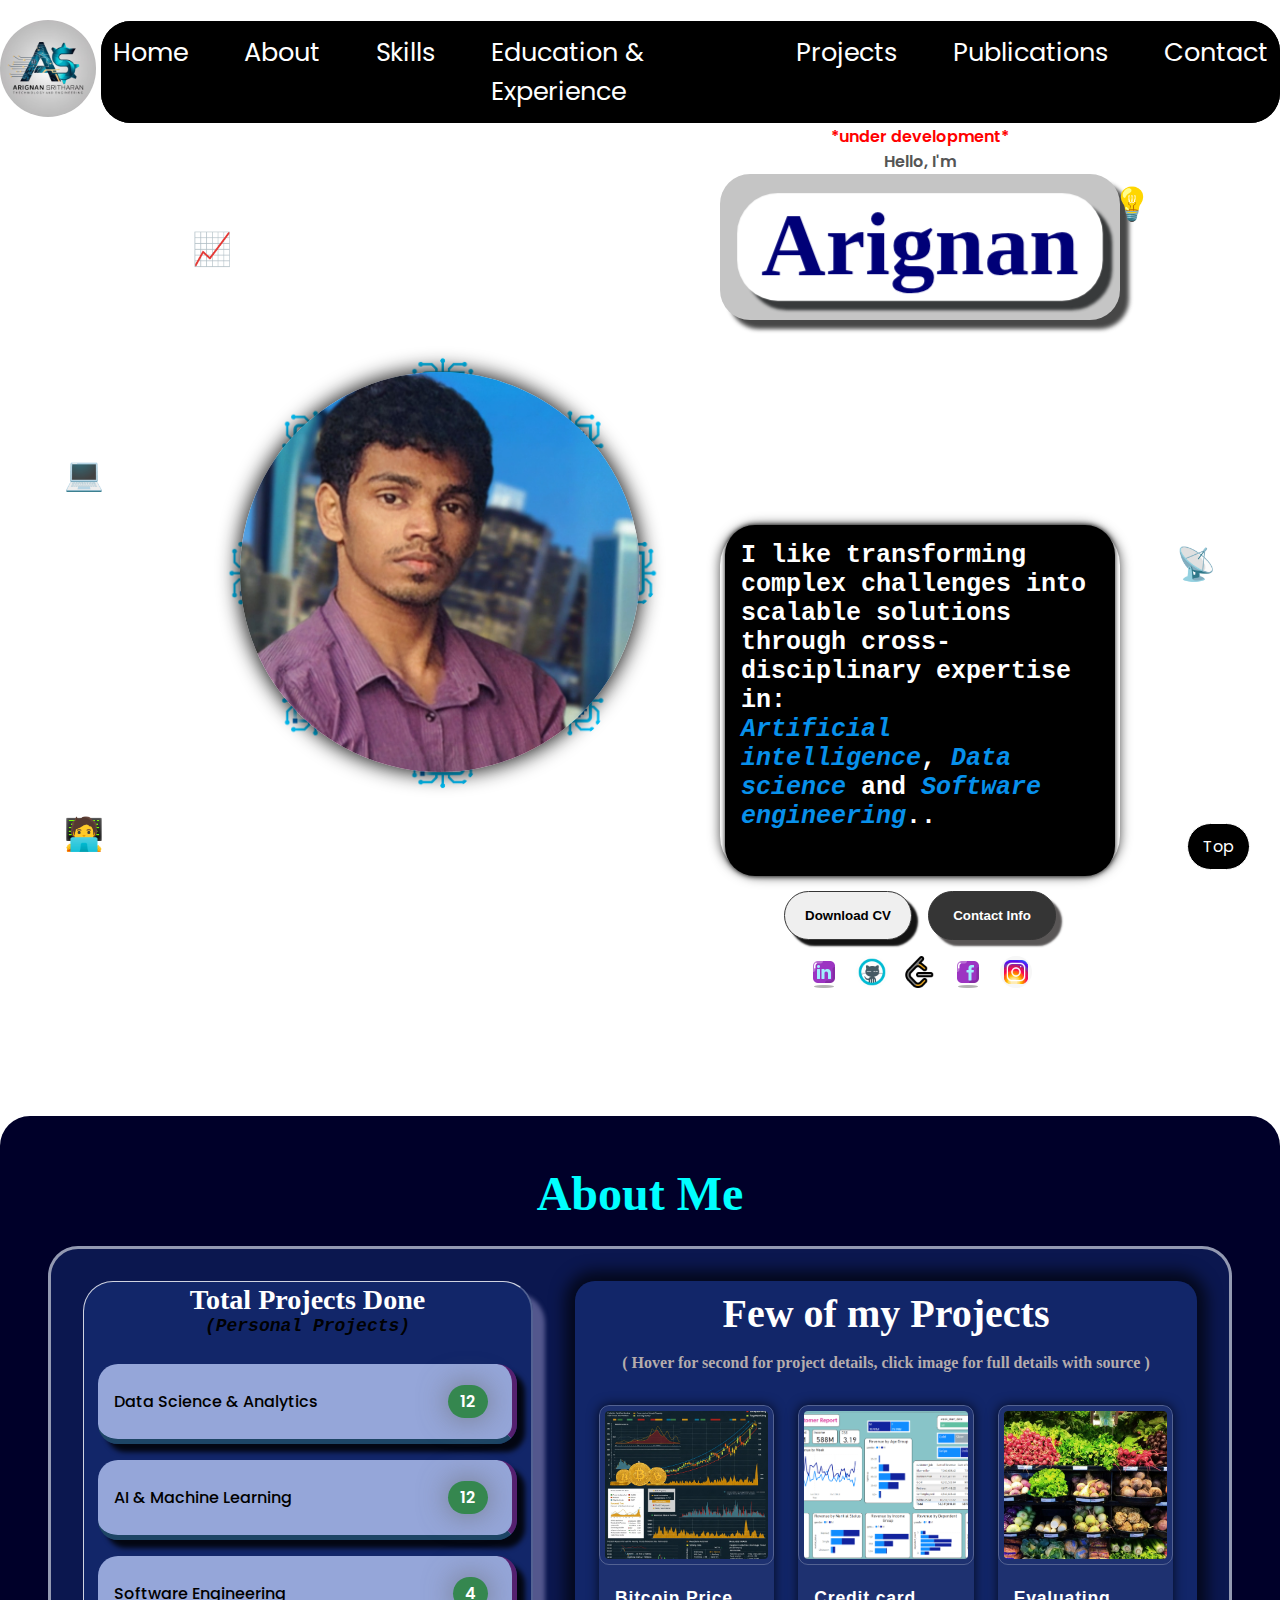
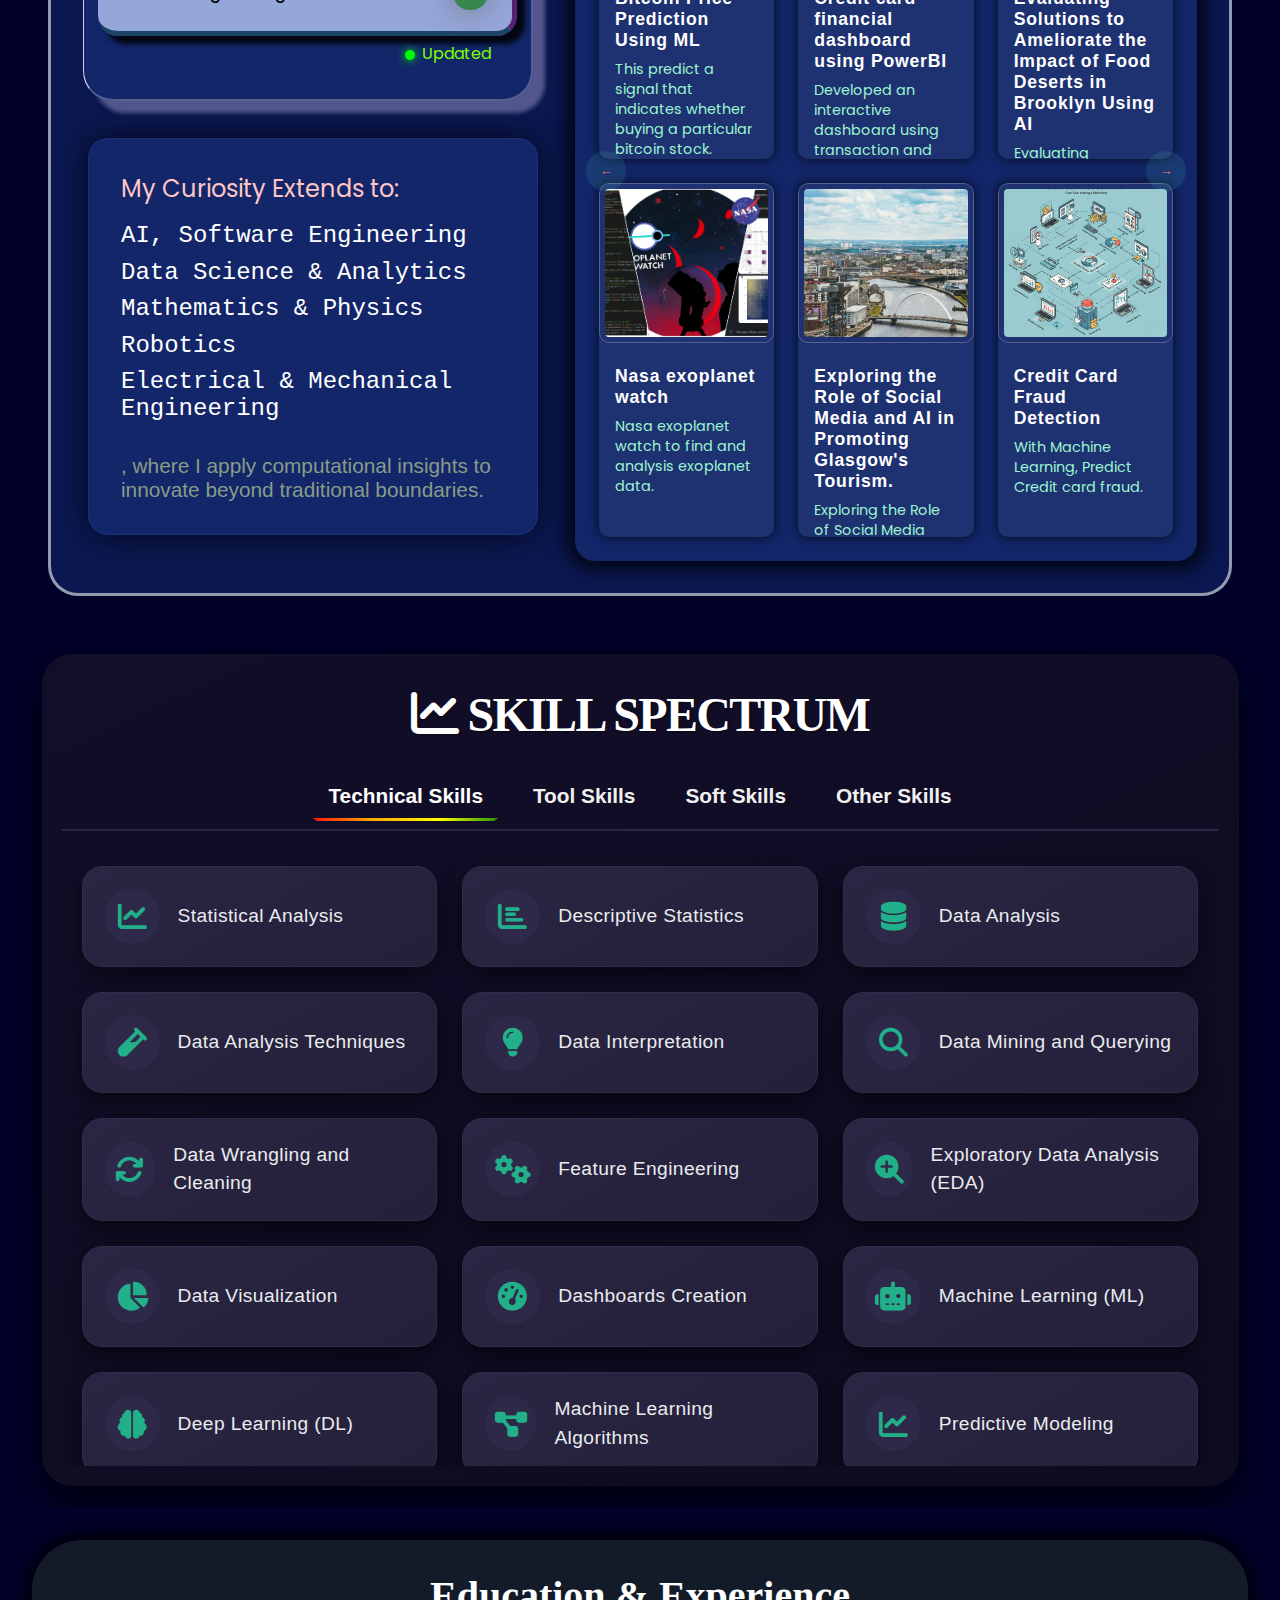
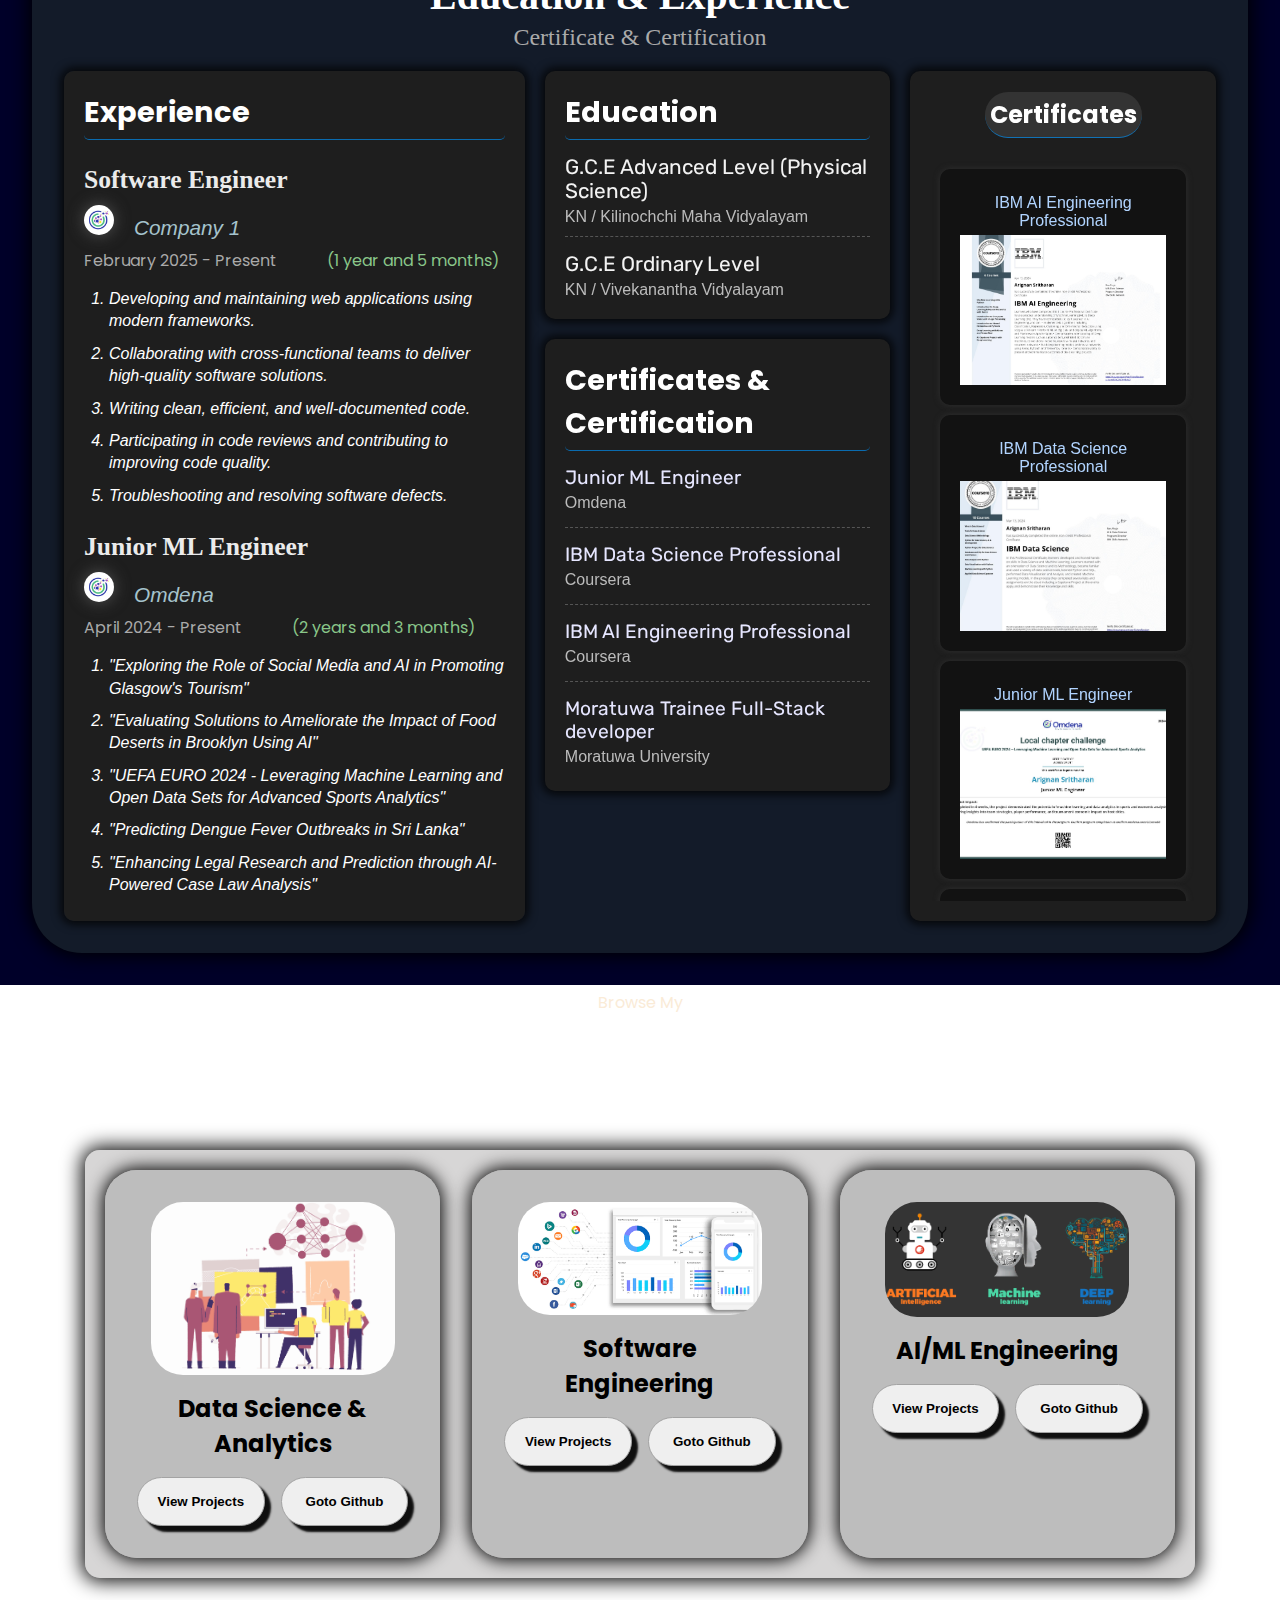
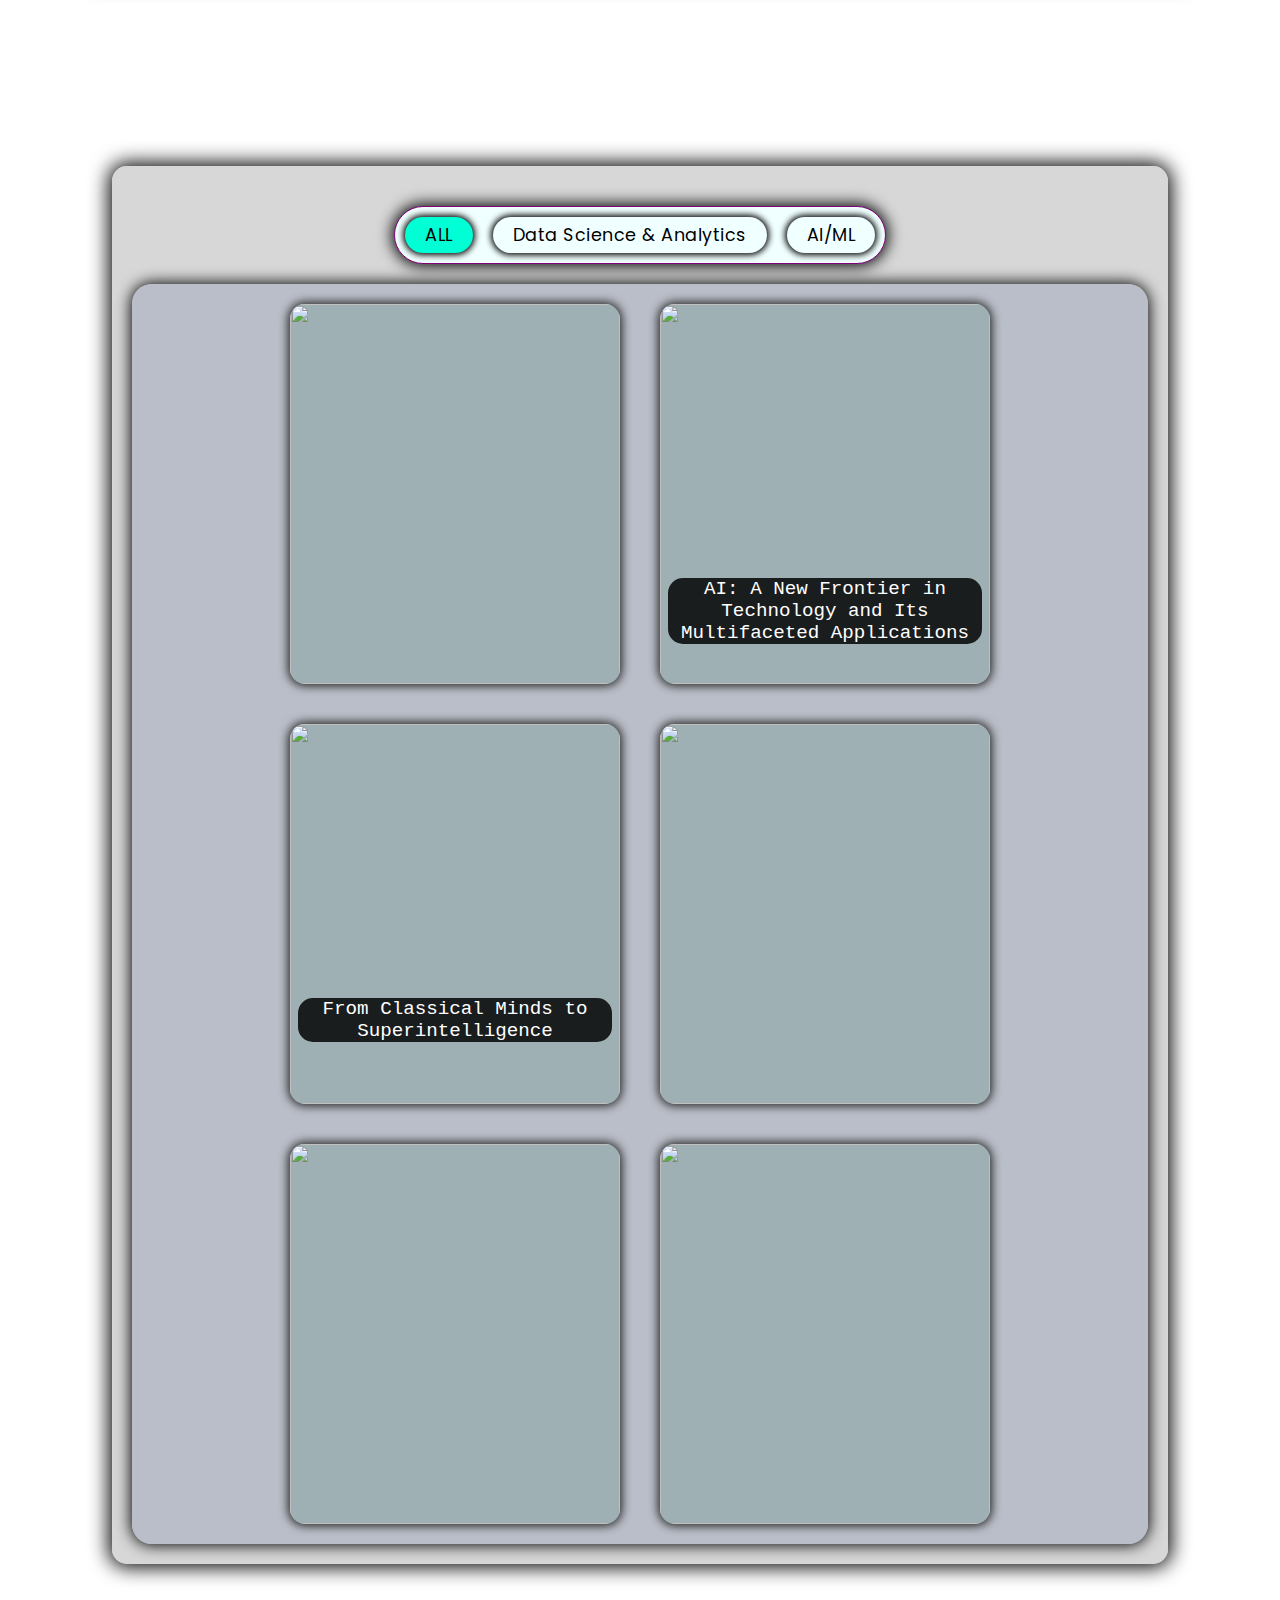
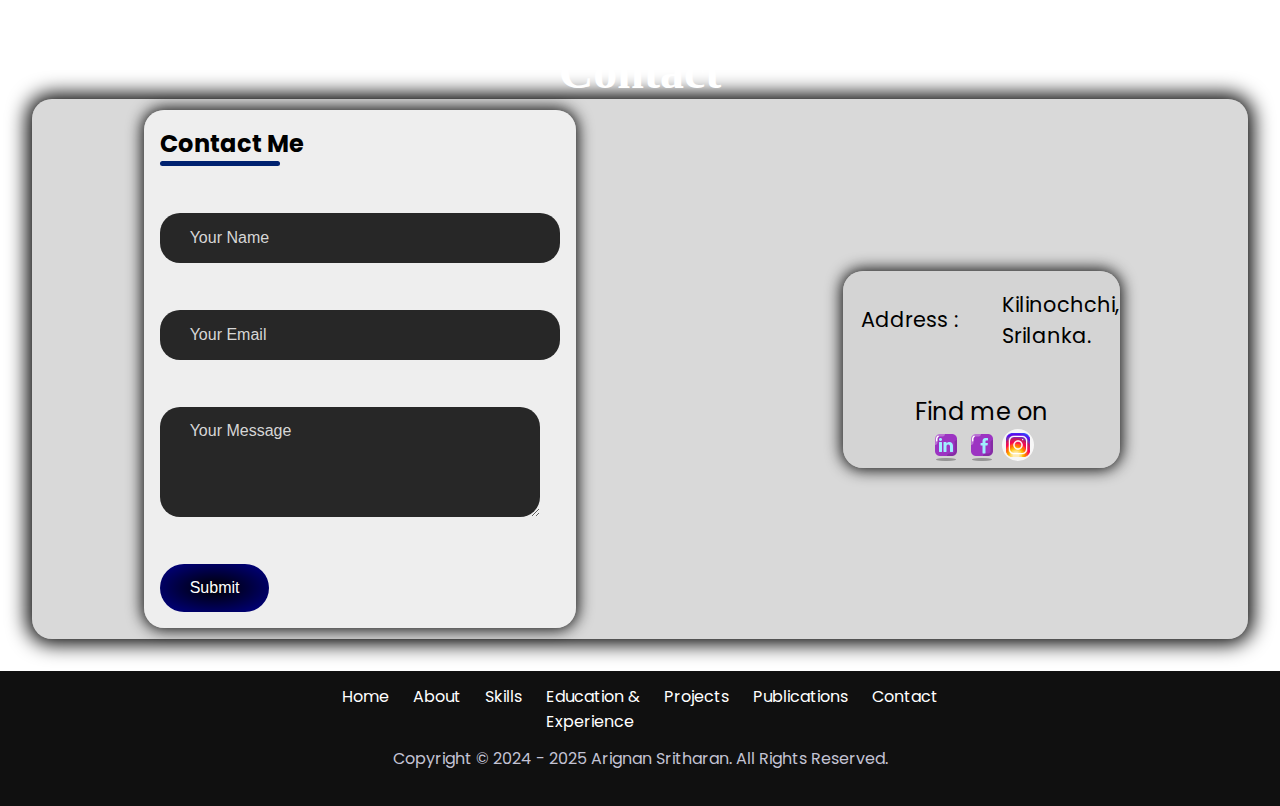
==== index.html @ 8366522f "footer updated" ====
<!DOCTYPE html>
<html lang="en">
  <head>
    <meta charset="UTF-8" />
    <meta http-equiv="X-UA-Compatible" content="IE=edge" />
    <meta name="viewport" content="width=device-width, initial-scale=1.0">
    <meta name="description" content="Arignan Sritharan - AI Engineer & Data Scientist Portfolio">
    <title>Arignan Sritharan | AI Engineer & Data Scientist</title>
    
    <link rel="stylesheet" href="assets/css/style.css" />
    <link rel="stylesheet" href="assets/css/style.scss" />
    <link rel="stylesheet" href="mediaqueries.css" />
    <link href="https://fonts.googleapis.com/css2?family=Montserrat:wght@600&family=Roboto:wght@400;500&display=swap" rel="stylesheet">
    <link rel="preconnect" href="https://fonts.googleapis.com">
    <link rel="preconnect" href="https://fonts.gstatic.com" crossorigin>
    <link href="https://fonts.googleapis.com/css2?family=Rubik:ital,wght@0,300..900;1,300..900&display=swap" rel="stylesheet">
    <!--Light-Box-css-------------------------------->
    <link rel="stylesheet" href="https://cdnjs.cloudflare.com/ajax/libs/lightbox2/2.11.5/css/lightbox.css">
    <!--fav-icon------------------------------------->
    <link rel="shortcut icon" href="assets/img/logo.png"/>
    <!-- FontAwesome Icons -->
    <link rel="stylesheet" href="https://cdnjs.cloudflare.com/ajax/libs/font-awesome/6.4.0/css/all.min.css" />
    <!-- Google tag (gtag.js) -->
    <script async src="https://www.googletagmanager.com/gtag/js?id=G-ECXGQ8QPKF"></script>
    <script>
      window.dataLayer = window.dataLayer || [];
      function gtag(){dataLayer.push(arguments);}
      gtag('js', new Date());

      gtag('config', 'G-ECXGQ8QPKF');
    </script>
  </head>
  
  <body >
      <div class="floating-emoji"></div>
      <div class="floating-emoji" style="z-index: 2;">💡</div>
      <div class="floating-emoji">📈</div>
      <div class="floating-emoji"></div>
      <div class="floating-emoji">💻</div>
      <div class="floating-emoji">📡</div>
      <div class="floating-emoji"></div>
      <div class="floating-emoji"></div>
      <div class="floating-emoji">🧑‍💻</div>
    <header>
      <nav id="desktop-nav">
        <div class="logo" style="opacity: 0;"><img src="assets/img/logo2.jpg" alt="Arignan Sritharan"
          onclick="location.href='index.html'"></div>
        <div>
          <ul class="nav-links">
            <li><a href="#profile">Home</a></li> <li><a href="#about">About</a></li>
            <li><a href="#skills">Skills</a></li> <li><a href="#education-experience">Education & Experience</a></li>
            <li><a href="#projects">Projects</a></li> <li><a href="#Publications">Publications</a></li><li><a href="#contact">Contact</a></li>
          </ul>
        </div>
      </nav>
      <nav id="hamburger-nav">
        <div class="logo"><img src="assets/img/logo2.jpg" alt="Your Website Logo"></div>
        <div class="hamburger-menu">
          <div class="hamburger-icon" onclick="toggleMenu()">
            <span></span>
            <span></span>
            <span></span>
          </div>
          <div class="menu-links">
            <ul class="nav-links"></ul>
              <li><a href="#profile">Home</a></li> <li><a href="#about">About</a></li>
              <li><a href="#skills">Skills</a></li> <li><a href="#education-experience">Education & <br>Experience</a></li>
              <li><a href="#projects">Projects</a></li> <li><a href="#Publications">Publications</a></li><li><a href="#contact">Contact</a></li>
            </ul>
          </div>
        </div>
      </nav>
    </header>
    <section id="profile">
      <nav id="desktop-nav" style="position: absolute;  z-index: 1;">
        <div class="logo"><img src="assets/img/logo2.jpg" alt="Arignan Sritharan"
          onclick="location.href='index.html'"></div>
        <div>
          <ul class="nav-links">
            <li><a href="#profile">Home</a></li> <li><a href="#about">About</a></li>
            <li><a href="#skills">Skills</a></li> <li><a href="#education-experience">Education & Experience</a></li>
            <li><a href="#projects">Projects</a></li> <li><a href="#Publications">Publications</a></li><li><a href="#contact">Contact</a></li>
          </ul>
        </div>
      </nav>
      <nav id="hamburger-nav" style="position: absolute;  z-index: 1;" >
        <div class="logo"><img src="assets/img/logo2.jpg" alt="Your Website Logo"></div>
        <div class="hamburger-menu">
          <div class="hamburger-icon" onclick="toggleMenu()">
            <span></span>
            <span></span>
            <span></span>
          </div>
          <div class="menu-links">
            <ul class="nav-links"></ul>
              <li><a href="#profile">Home</a></li> <li><a href="#about">About</a></li>
              <li><a href="#skills">Skills</a></li> <li><a href="#education-experience">Education & <br>Experience</a></li>
              <li><a href="#projects">Projects</a></li> <li><a href="#Publications">Publications</a></li><li><a href="#contact">Contact</a></li>
            </ul>
          </div>
        </div>
      </nav>
      <div class="bg-image"></div>
      <div class="section__pic-container">
        <img src="assets/img/profile-pic2.jpeg" style="border-radius: 50%;" alt="Arignan profile picture" class="Arignan-profile-picture">
        <div class="cbanner">
          <div class="cslider">
            <div class="citem" style="--position: 1; --total: 8;">
              <img src="/assets/img/bgless.webp" alt="">
            </div>
            <div class="citem" style="--position: 2; --total: 8;">
              <img src="/assets/img/bgless.webp" alt="">
            </div>
            <div class="citem" style="--position: 3; --total: 8;">
              <img src="/assets/img/bgless.webp" alt="">
            </div>
            <div class="citem" style="--position: 4; --total: 8;">
              <img src="/assets/img/bgless.webp" alt="">
            </div>
            <div class="citem" style="--position: 5; --total: 8;">
              <img src="/assets/img/bgless.webp" alt="">
            </div>
            <div class="citem" style="--position: 6; --total: 8;">
              <img src="/assets/img/bgless.webp" alt="">
            </div>
            <div class="citem" style="--position: 7; --total: 8;">
              <img src="/assets/img/bgless.webp" alt="">
            </div>
            <div class="citem" style="--position: 8; --total: 8;">
              <img src="/assets/img/bgless.webp" alt="">
            </div>
          </div>
        </div>
      </div>

      
      <div class="section__text" id="3dtextarea">
        <p style="color: red; font-size: normal;">*under development*</p>
        <p class="section__text__p1">Hello, I'm</p>
        <div class="titlecont" id="titleCont">
          <h1 class="title" id="titleText">Arignan</h1>
        </div><br> 

        <div class="typing-animation">
          <div class="wrapper">
            <span class="multiText"></span>
          </div>
        </div>
        <script src="https://unpkg.com/typed.js@2.1.0/dist/typed.umd.js"></script>
        <script>
            var typingEffect = new Typed(".multiText", {
                strings: [
                  "Data Scientist &amp;<br> Analyst", 
                  "Artificial Intelligence / <br> Machine Learning <br> Engineer", 
                  "Software Engineer"
                ],
                loop: true,
                typeSpeed: 50,         // Speed up the typing
                backSpeed: 50,         // Speed up the backspacing
                startDelay: 500,       // Delay before the animation starts
                backDelay: 1500,       // Delay before it starts backspacing
                showCursor: true,      // Show cursor
                cursorChar: "|",       // Custom cursor character
                fadeOut: true,         // Make the typing fade out when erased
                fadeOutClass: "typed-fade-out", // Custom class for fade-out effect
                fadeOutDelay: 500      // Fade out duration
              });
        </script>

        <div class="intcont">
          <div class="introtextcon">
            <p style="font-family: 'Courier New', Courier, monospace; font-size: 25px; font-weight:750; color: rgb(255, 255, 255);">I like transforming complex challenges into scalable solutions through cross-disciplinary expertise in:<br>
              <span class="introtextconem" ><em>Artificial intelligence</em></span>, <span class="introtextconem" ><em>Data science</em></span> and <span class="introtextconem" ><em>Software engineering</em></span>..<br>
              <br> 
            </p>
          </div>
        </div>
          <!--<small>Driven by a relentless pursuit of knowledge, I thrive at the intersection of emerging technologies and foundational science—delivering systems that solve real-world problems with measurable impact.</small>-->
        <div class="btn-container">
          <button
            class="btn btn-color-2"
            onclick="window.open('resume.pdf')"
          >
            Download CV
          </button>
          <button class="btn btn-color-1" onclick="location.href='./#contact'">
            Contact Info
          </button>
        </div>
        <div id="socials-container">         
          <a href="https://www.linkedin.com/in/arignansritharan/" target="_blank">
            <img
              src="assets/img/linkedin.png"
              alt="My LinkedIn profile"
              class="icon"    
            />
          </a> 
          <a href="https://github.com/Arignan" target="_blank">
            <img
              src="assets/img/github.gif"
              alt="My Github profile"
              style="border-radius: 50%;"
              class="icon"             
            />
          </a> 
          <a href="https://leetcode.com/arignan03/" target="_blank">  
            <img
              src="assets/img/leetcode.png"
              alt="My Leetcode profile"
              class="icon"            
            />
          </a> 
          <a href="https://www.facebook.com/profile.php?id=100008011605475&mibextid=ZbWKwL" target="_blank">  
            <img
              src="assets/img/facebook2.png"
              alt="My Facebook profile"
              class="icon"             
            />
          </a>  
          <a href="https://www.instagram.com/arignan_03?igsh=MWN5dDN5cXI0cGljYQ==" target="_blank">
            <img
              src="assets/img/instagram.gif"
              alt="My Instagram profile"
              style="border-radius: 50%;"
              class="icon"
            />
          </a>
        </div>
          <br>
        
        </p>
      </div>
      
    </section>
    <section id="about">
      <h1 class="abo-title" >About Me</h1><br>
      <div class="section-container">
        <div class="right-containers">
          <div class="section_det" , onclick="location.href='#projects'">
            <h3>Total Projects Done</h3>
            <h4>(Personal Projects)</h4>
            <div class="section_det_det">
              <ul class="category-list">
                <li class="category-item">
                    <span>Data Science & Analytics</span>
                    <span class="category-count">12</span>
                </li>
                <li class="category-item">
                    <span>AI & Machine Learning</span>
                    <span class="category-count">12</span>
                </li>
                <li class="category-item">
                    <span>Software Engineering</span>
                    <span class="category-count">4</span>
                </li>
            </ul>
            </div>
            <div class="status-dot"></div><span class="updated-indicator">Updated</span>
          </div>
          <div class="domain-details-container">
            <p>My Curiosity Extends to:</p>
            <div class="domain-text">
              <p>AI, Software Engineering</p>
              <p>Data Science & Analytics</p>
              <p>Mathematics & Physics</p>
              <p>Robotics</p>
              <p>Electrical & Mechanical Engineering</p>
            </div><span class="domai-txt">, where I apply computational insights to innovate beyond traditional boundaries.</span>
          </div>
        </div>
        <!-- Main Projects Section -->
        <div class="pro-container">
          <h3>Few of my Projects</h3>
          <h5>( Hover for second for project details, click image for full details with source )</h5>
          <div class="aprojects-container">
            <button class="nav-button-prev-button" id="prev-button">←</button>
            <button class="nav-button-next-button" id="next-button">→</button>
            <div class="projects-track" id="projectsTrack"></div>
          </div>
        </div>
        <!-- Full-screen Overlay for Project Details -->
        <div class="project-overlay" id="projectOverlay">
          <div class="overlay-content">
            <button class="close-overlay" id="closeOverlay">&times;</button>
            <img id="overlayImage" src="" alt="Project Image" />
            <h2 id="overlayTitle">Project Title</h2>
            <p id="overlayDescription">Project description goes here.</p>
          </div>
        </div>
      </div>
    </section>
    <section id="skills">
      <div class="skills-container">
          <div class="skills-header">
              <h2><i class="fa fa-line-chart" aria-hidden="true"></i> Skill Spectrum</h2>
          </div>

          <div class="skill-tabs">
              <button class="tab-button active" data-tab="technical">Technical Skills</button>
              <button class="tab-button" data-tab="tool">Tool Skills</button>
              <button class="tab-button" data-tab="soft">Soft Skills</button>
              <button class="tab-button" data-tab="other">Other Skills</button>
          </div>

          <div id="technical" class="tab-content active">
              <div class="skill-item">
                  <div class="skill-icon"><i class="fas fa-chart-line"></i></div>
                  <div class="skill-name">Statistical Analysis</div>
              </div>
              <div class="skill-item">
                  <div class="skill-icon"><i class="fas fa-chart-bar"></i></div>
                  <div class="skill-name">Descriptive Statistics</div>
              </div>
              <div class="skill-item">
                  <div class="skill-icon"><i class="fas fa-database"></i></div>
                  <div class="skill-name">Data Analysis</div>
              </div>
              <div class="skill-item">
                  <div class="skill-icon"><i class="fas fa-vial"></i></div>
                  <div class="skill-name">Data Analysis Techniques</div>
              </div>
              <div class="skill-item">
                  <div class="skill-icon"><i class="fas fa-lightbulb"></i></div>
                  <div class="skill-name">Data Interpretation</div>
              </div>
               <div class="skill-item">
                  <div class="skill-icon"><i class="fas fa-search"></i></div>
                  <div class="skill-name">Data Mining and Querying</div>
              </div>
              <div class="skill-item">
                  <div class="skill-icon"><i class="fas fa-sync"></i></div>
                  <div class="skill-name">Data Wrangling and Cleaning</div>
              </div>
              <div class="skill-item">
                  <div class="skill-icon"><i class="fas fa-cogs"></i></div>
                  <div class="skill-name">Feature Engineering</div>
              </div>
              <div class="skill-item">
                  <div class="skill-icon"><i class="fas fa-search-plus"></i></div>
                  <div class="skill-name">Exploratory Data Analysis (EDA)</div>
              </div>
              <div class="skill-item">
                  <div class="skill-icon"><i class="fas fa-chart-pie"></i></div>
                  <div class="skill-name">Data Visualization</div>
              </div>
              <div class="skill-item">
                  <div class="skill-icon"><i class="fas fa-tachometer-alt"></i></div>
                  <div class="skill-name">Dashboards Creation</div>
              </div>
              <div class="skill-item">
                  <div class="skill-icon"><i class="fas fa-robot"></i></div>
                  <div class="skill-name">Machine Learning (ML)</div>
              </div>
              <div class="skill-item">
                  <div class="skill-icon"><i class="fas fa-brain"></i></div>
                  <div class="skill-name">Deep Learning (DL)</div>
              </div>
              <div class="skill-item">
                  <div class="skill-icon"><i class="fas fa-project-diagram"></i></div>
                  <div class="skill-name">Machine Learning Algorithms</div>
              </div>
              <div class="skill-item">
                  <div class="skill-icon"><i class="fas fa-chart-line"></i></div>
                  <div class="skill-name">Predictive Modeling</div>
              </div>
              <div class="skill-item">
                  <div class="skill-icon"><i class="fas fa-comments"></i></div>
                  <div class="skill-name">Natural Language Processing (NLP)</div>
              </div>
              <div class="skill-item">
                  <div class="skill-icon"><i class="fas fa-camera"></i></div>
                  <div class="skill-name">Computer Vision</div>
              </div>
              <div class="skill-item">
                  <div class="skill-icon"><i class="fas fa-network-wired"></i></div>
                  <div class="skill-name">Neural Networks</div>
              </div>
              <div class="skill-item">
                  <div class="skill-icon"><i class="fas fa-brain"></i></div>
                  <div class="skill-name">Artificial Intelligence (AI)</div>
              </div>
               <div class="skill-item">
                  <div class="skill-icon"><i class="fas fa-server"></i></div>
                  <div class="skill-name">Model Deployment and Monitoring</div>
              </div>
              <div class="skill-item">
                  <div class="skill-icon"><i class="fas fa-sliders-h"></i></div>
                  <div class="skill-name">Model Optimization</div>
              </div>
              <div class="skill-item">
                  <div class="skill-icon"><i class="fas fa-microchip"></i></div>
                  <div class="skill-name">GPU Programming</div>
              </div>
              <div class="skill-item">
                  <div class="skill-icon"><i class="fas fa-tachometer-alt"></i></div>
                  <div class="skill-name">Performance Optimization</div>
              </div>
              <div class="skill-item">
                  <div class="skill-icon"><i class="fas fa-network-wired"></i></div>
                  <div class="skill-name">Distributed Computing</div>
              </div>
              <div class="skill-item">
                  <div class="skill-icon"><i class="fas fa-code-branch"></i></div>
                  <div class="skill-name">Software Engineering Principles</div>
              </div>
              <div class="skill-item">
                  <div class="skill-icon"><i class="fas fa-project-diagram"></i></div>
                  <div class="skill-name">System Design and Architecture</div>
              </div>
               <div class="skill-item">
                  <div class="skill-icon"><i class="fas fa-project-diagram"></i></div>
                  <div class="skill-name">Software Design and Architecture</div>
              </div>
              <div class="skill-item">
                  <div class="skill-icon"><i class="fas fa-sync-alt"></i></div>
                  <div class="skill-name">Software Development Methodologies (Agile)</div>
              </div>
              <div class="skill-item">
                  <div class="skill-icon"><i class="fas fa-bug"></i></div>
                  <div class="skill-name">Testing and Debugging</div>
              </div>
              <div class="skill-item">
                  <div class="skill-icon"><i class="fas fa-tools"></i></div>
                  <div class="skill-name">DevOps Principles (CI &amp; CD)</div>
              </div>
          </div>

          <div id="tool" class="tab-content">
              <div class="skill-category">
                  <h3 class="skill-category-title">Programming Languages</h3>
                  <div class="skill-tag-list">
                      <span class="skill-tag">Python</span>
                      <span class="skill-tag">R</span>
                      <span class="skill-tag">C++</span>
                  </div>
              </div>

              <div class="skill-category">
                  <h3 class="skill-category-title">Data Analysis Tools</h3>
                  <div class="skill-tag-list">
                      <span class="skill-tag">pandas</span>
                      <span class="skill-tag">NumPy</span>
                      <span class="skill-tag">Google Analytics</span>
                  </div>
              </div>

              <div class="skill-category">
                  <h3 class="skill-category-title">ML Libraries</h3>
                  <div class="skill-tag-list">
                      <span class="skill-tag">Scikit-learn</span>
                      <span class="skill-tag">TensorFlow</span>
                      <span class="skill-tag">PyTorch</span>
                      <span class="skill-tag">Keras</span>
                  </div>
              </div>

              <div class="skill-category">
                  <h3 class="skill-category-title">Deep Learning Frameworks</h3>
                  <div class="skill-tag-list">
                      <span class="skill-tag">TensorFlow</span>
                      <span class="skill-tag">PyTorch</span>
                  </div>
              </div>

              <div class="skill-category">
                  <h3 class="skill-category-title">Data Visualization</h3>
                  <div class="skill-tag-list">
                      <span class="skill-tag">Tableau</span>
                      <span class="skill-tag">Power BI</span>
                      <span class="skill-tag">Matplotlib</span>
                  </div>
              </div>

              <div class="skill-category">
                  <h3 class="skill-category-title">Databases</h3>
                  <div class="skill-tag-list">
                      <span class="skill-tag">MySQL</span>
                      <span class="skill-tag">PostgreSQL</span>
                  </div>
              </div>

               <div class="skill-category">
                  <h3 class="skill-category-title">Data Wrangling</h3>
                  <div class="skill-tag-list">
                      <span class="skill-tag">pandas</span>
                      <span class="skill-tag">NumPy</span>
                  </div>
              </div>

              <div class="skill-category">
                  <h3 class="skill-category-title">Version Control</h3>
                  <div class="skill-tag-list">
                      <span class="skill-tag">Git</span>
                  </div>
              </div>

               <div class="skill-category">
                  <h3 class="skill-category-title">Data Exploration</h3>
                  <div class="skill-tag-list">
                      <span class="skill-tag">Jupyter Notebook</span>
                      <span class="skill-tag">Google Colab</span>
                  </div>
              </div>

              <div class="skill-category">
                  <h3 class="skill-category-title">Cloud Platforms</h3>
                  <div class="skill-tag-list">
                      <span class="skill-tag">AWS</span>
                      <span class="skill-tag">Google Cloud</span>
                      <span class="skill-tag">Azure</span>
                  </div>
              </div>

               <div class="skill-category">
                  <h3 class="skill-category-title">Development Tools</h3>
                  <div class="skill-tag-list">
                      <span class="skill-tag">PyCharm</span>
                      <span class="skill-tag">VS Code</span>
                      <span class="skill-tag">Debuggers</span>
                  </div>
              </div>

              <div class="skill-category">
                  <h3 class="skill-category-title">Computer Vision</h3>
                  <div class="skill-tag-list">
                      <span class="skill-tag">OpenCV</span>
                  </div>
              </div>

              <div class="skill-category">
                  <h3 class="skill-category-title">Packaging &amp; Deployment</h3>
                  <div class="skill-tag-list">
                      <span class="skill-tag">Docker</span>
                  </div>
              </div>

              <div class="skill-category">
                  <h3 class="skill-category-title">Spreadsheets</h3>
                  <div class="skill-tag-list">
                      <span class="skill-tag">Excel</span>
                      <span class="skill-tag">Google Sheets</span>
                  </div>
              </div>
          </div>

          <div id="soft" class="tab-content">
              <div class="skill-item">
                  <div class="skill-icon"><i class="fas fa-comment"></i></div>
                  <div class="skill-name">Communication</div>
              </div>
              <div class="skill-item">
                  <div class="skill-icon"><i class="fas fa-cogs"></i></div>
                  <div class="skill-name">Problem-Solving</div>
              </div>
              <div class="skill-item">
                  <div class="skill-icon"><i class="fas fa-book"></i></div>
                  <div class="skill-name">Self-Learning</div>
              </div>
              <div class="skill-item">
                  <div class="skill-icon"><i class="fas fa-brain"></i></div>
                  <div class="skill-name">Critical Thinking</div>
              </div>
              <div class="skill-item">
                  <div class="skill-icon"><i class="fas fa-users"></i></div>
                  <div class="skill-name">Teamwork</div>
              </div>
              <div class="skill-item">
                  <div class="skill-icon"><i class="fas fa-clock"></i></div>
                  <div class="skill-name">Time Management</div>
              </div>
              <div class="skill-item">
                  <div class="skill-icon"><i class="fas fa-lightbulb"></i></div>
                  <div class="skill-name">Creativity</div>
              </div>
              <div class="skill-item">
                  <div class="skill-icon"><i class="fas fa-quote-right"></i></div>
                  <div class="skill-name">Storytelling</div>
              </div>
              <div class="skill-item">
                  <div class="skill-icon"><i class="fas fa-search"></i></div>
                  <div class="skill-name">Curiosity</div>
              </div>
              <div class="skill-item">
                  <div class="skill-icon"><i class="fas fa-info-circle"></i></div>
                  <div class="skill-name">Attention to Detail</div>
              </div>
              <div class="skill-item">
                  <div class="skill-icon"><i class="fas fa-check"></i></div>
                  <div class="skill-name">Decision-making</div>
              </div>
              <div class="skill-item">
                  <div class="skill-icon"><i class="fas fa-chalkboard-teacher"></i></div>
                  <div class="skill-name">Presentation Skills</div>
              </div>
              <div class="skill-item">
                  <div class="skill-icon"><i class="fas fa-lightbulb"></i></div>
                  <div class="skill-name">Strategic Thinking</div>
              </div>
              <div class="skill-item">
                  <div class="skill-icon"><i class="fas fa-sync"></i></div>
                  <div class="skill-name">Adaptability</div>
              </div>
          </div>

          <div id="other" class="tab-content">
              <div class="skill-item">
                  <div class="skill-icon"><i class="fas fa-project-diagram"></i></div>
                  <div class="skill-name">Project Management</div>
              </div>
              <div class="skill-item">
                  <div class="skill-icon"><i class="fas fa-lightbulb"></i></div>
                  <div class="skill-name">Research &amp; Innovation</div>
              </div>
              <div class="skill-item">
                  <div class="skill-icon"><i class="fas fa-rocket"></i></div>
                  <div class="skill-name">Entrepreneurial Thinking</div>
              </div>
          </div>
      </div>
    </section>
    <section id="education-experience">
      <div class="eduexp-container">
        <div class="eduexp-header">
          <h1>Education & Experience</h1>
          <h2>Certificate & Certification</h2>
        </div>
        <div class="eduexp-main">
          <div class="experience-section eduexp-section">
            <h3>Experience</h3>
            <div class="experience-details">
              <p class="extitle">Software Engineer</p>
              <p class="excompany"><img src="assets\img\omdenalogo.jpg">Company 1</p>
              <p class="exduration">February 2025   -   Present<span class="dur-diff" id="experience-duration-software-engineer"></span></p>
            </div>
            <ul class="projects-list">
              <li>Developing and maintaining web applications using modern frameworks.</li>
              <li>Collaborating with cross-functional teams to deliver high-quality software solutions.</li>
              <li>Writing clean, efficient, and well-documented code.</li>
              <li>Participating in code reviews and contributing to improving code quality.</li>
              <li>Troubleshooting and resolving software defects.</li>
            </ul>

            <div class="experience-details">
              <p class="extitle">Junior ML Engineer</p>
              <p class="excompany"><img src="assets\img\omdenalogo.jpg">Omdena</p>
              <p class="exduration">April 2024   -   Present<span class="dur-diff" id="experience-duration-ml-engineer"></span></p>
            </div>
            <ul class="projects-list">
              <li>"Exploring the Role of Social Media and AI in Promoting Glasgow's Tourism"</li>
              <li>"Evaluating Solutions to Ameliorate the Impact of Food Deserts in Brooklyn Using AI"</li>
              <li>"UEFA EURO 2024 - Leveraging Machine Learning and Open Data Sets for Advanced Sports Analytics"</li>
              <li>"Predicting Dengue Fever Outbreaks in Sri Lanka"</li>
              <li>"Enhancing Legal Research and Prediction through AI-Powered Case Law Analysis"</li>
            </ul>
          </div>

          <div class="education-certificates eduexp-section">
            <div class="education-section eduexp-subsection">
              <h3>Education</h3>
              <div class="education-item">
                <p class="degree">G.C.E Advanced Level (Physical Science)</p>
                <p class="school">KN / Kilinochchi Maha Vidyalayam</p>
              </div>
              <div class="education-item">
                <p class="degree">G.C.E Ordinary Level</p>
                <p class="school">KN / Vivekanantha Vidyalayam</p>
              </div>
            </div>
            <div class="certificates-section eduexp-subsection">
              <h3>Certificates & Certification</h3>
              <div class="certificate-item">
                <p>Junior ML Engineer</p>
                <p class="provider">Omdena</p>
              </div>
              <div class="certificate-item">
                <p>IBM Data Science Professional</p>
                <p class="provider">Coursera</p>
              </div>
              <div class="certificate-item">
                <p>IBM AI Engineering Professional</p>
                <p class="provider">Coursera</p>
              </div>
              <div class="certificate-item">
                <p>Moratuwa Trainee Full-Stack developer</p>
                <p class="provider">Moratuwa University</p>
              </div>
            </div>
          </div>

          <div class="certi-section eduexp-section">
            <h3>Certificates</h3>
            <div class="certi-scroll-container">
              <div class="cer-section">
                <p>IBM AI Engineering Professional</p>
                <a href="https://www.coursera.org/account/accomplishments/specialization/BZN2247HHNM2" target="_blank"><img src="assets\img\certificates\ibmaiengineering.jpeg"></a>
              </div>
              <div class="cer-section">
                <p>IBM Data Science Professional</p>
                <a href="https://www.coursera.org/account/accomplishments/specialization/Y9JU5WLCGU4N" target="_blank"><img src="assets\img\certificates\ibmdatascience.jpeg"></a>
              </div>
              <div class="cer-section">
                <p>Junior ML Engineer</p>
                <a href="https://confirm.omdena.com/LCsmw88" target="_blank"><img src="assets\img\certificates\OmdenaCertificate.png"></a>
              </div>
              <div class="cer-section">
                <p>IBM Applied Data Science</p>
                <a href="https://www.coursera.org/account/accomplishments/specialization/DNG3ZP6C5JYD" target="_blank"><img src="assets\img\certificates\ibmappliedds.jpeg"></a>
              </div>
              <div class="cer-section">
                <p>IBM AI Developer</p>
                <a href="https://www.coursera.org/account/accomplishments/specialization/AXMHKCLPPD4U" target="_blank"><img src="assets\img\certificates\ibmaideveloper.jpeg"></a>
              </div>
            </div>
          </div>
        </div>
      </div>
    </section>
    <section id="projects">
      <p class="section__text__p1" style="color: antiquewhite;">Browse My</p>
      <h1 class="protitle">Projects</h1>
      <div class="project-details-container">
        <div class="about-containers">
          <div class="details-container color-container">
            <div class="article-container-2">
              <img
                src="assets/img/1/pro-ds.gif"
                alt="Project 1"
                class="project-img"
              />
            </div>
            <h2 class="experience-sub-title project-title">Data Science & Analytics</h2>
            <div class="btn-container">
              <button
                class="btn btn-color-2 project-btn"
                onclick="window.open('projects.html' , '_blank')"
              >
                View Projects
              </button>
              <button
                class="btn btn-color-2 project-btn"
                onclick="window.open('https://github.com/Arignan/Data-Scientist-Analyst' , '_blank')"
              >
                Goto Github
              </button>
            </div>
          </div>
          <div class="details-container color-container">
            <div class="article-container-2">
              <img
                src="assets/img/1/pro-da.gif"
                alt="Project 2"
                class="project-img"
              />
            </div>
            <h2 class="experience-sub-title project-title">Software Engineering</h2>
            <div class="btn-container">
              <button
                class="btn btn-color-2 project-btn"
                onclick="window.open('projects.html' , '_blank')"
              >
                View Projects
              </button>
              <button
                class="btn btn-color-2 project-btn"
                onclick="window.open('https://github.com/Arignan/Data-Analyst' , '_blank')"
              >
                Goto Github
              </button>
            </div>
          </div>
          <div class="details-container color-container">
            <div class="article-container-2">
              <img
                src="assets/img/1/pro-AI.gif"
                alt="Project 3"
                class="project-img"
              />
            </div>
            <h2 class="experience-sub-title project-title">AI/ML Engineering</h2>
            <div class="btn-container">
              <button
                class="btn btn-color-2 project-btn"
                onclick="window.open('projects.html', '_blank')"
              >
                View Projects
              </button>
              <button
                class="btn btn-color-2 project-btn"
                onclick="window.open('https://github.com/Arignan/AI-ML-Engineer', '_blank')"
                
              >
                Goto Github
              </button>
            </div>
          </div>
          <!--
          <div class="details-container color-container">
            <div class="article-container-2">
              <img
                src="assets/img/Robotics-Engineering.webp"
                alt="Project 1"
                class="project-img"
              />
            </div>
            <h2 class="experience-sub-title project-title">Robotics Engineering</h2>
            <p style="color: red;">Currently this is empty</p>
            <div class="btn-container">
              <button
                class="btn btn-color-2 project-btn"
                onclick="location.href='projects.html'"
              >
                View Projects
              </button>
              <button
                class="btn btn-color-2 project-btn"
                onclick="location.href='https://github.com/Arignan/Data-Scientist-Analyst'"
              >
                Live Demo
              </button>
              
            </div>
          </div>
          <div class="details-container color-container">
            <div class="article-container-2">
              <img
                src="assets/img/Robotics-Engineering.webp"
                alt="Project 1"
                class="project-img"
              />
            </div>
            <h2 class="experience-sub-title project-title">Empty</h2>
            <p style="color: red;">Currently this is empty</p>
            <div class="btn-container">
              <button
                class="btn btn-color-2 project-btn"
                onclick="location.href='projects.html'"
              >
                View Projects
              </button>
              <button
                class="btn btn-color-2 project-btn"
                onclick="location.href='https://github.com/Arignan/Data-Scientist-Analyst'"
              >
                Live Demo
              </button>
            </div>
          </div>
          <div class="details-container color-container">
            <div class="article-container-2">
              <img
                src="assets/img/Robotics-Engineering.webp"
                alt="Project 1"
                class="project-img"
              />
            </div>
            <h2 class="experience-sub-title project-title">Empty</h2>
            <p style="color: red;">Currently this is empty</p>
            <div class="btn-container">
              <button
                class="btn btn-color-2 project-btn"
                onclick="location.href='projects.html'"
              >
                View Projects
              </button>
              <button
                class="btn btn-color-2 project-btn"
                onclick="location.href='https://github.com/Arignan/Data-Scientist-Analyst'"
              >
                Live Demo
              </button>
            </div>
          </div> -->
        </div>
      </div>
      
    </section>
  
    <section id="Publications">
      <h1 class="publititle" style="color: #ffffff;">Publications</h1>
      <div class="contact-info-upper-container-pub">
        <ul class="publication-filter" type="none">
          <li class="list publication-filter-active" data-filter="all">ALL</li>
          <li class="list" data-filter="DSDA">Data Science & Analytics</li>
          <li class="list" data-filter="AIML">AI/ML </li>
        </ul>
         <!--container--------->
        <div class="publication-container">
          <!--1------------>
          <a href="images/b-1.jpg" class="publication-box DSDA" data-lightbox="work">
            <img alt="" src="">
          </a>
          <!--2------------>
          <a href="https://medium.com/@arignan03/generative-ai-a-new-frontier-in-technology-and-its-multifaceted-applications-b9efe8bb2616" class="publication-box DSDA AIML" data-lightbox="work" target="_blank">
            <span class="badge">Medium-Atricle</span>
            <img alt="" src="https://miro.medium.com/v2/resize:fit:720/format:webp/1*OXojlv6tkKK8VJ4bOXC6pw.jpeg"><p class="pub-title">AI: A New Frontier in Technology and Its Multifaceted Applications</p>
          </a>
          <!--3------------>
          <a href="https://medium.com/@arignan03/from-classical-minds-to-superintelligence-0fd3d200974f" class="publication-box AIML" data-lightbox="work" target="_blank">
            <span class="badge">Medium-Atricle</span>
            <img alt="" src="https://miro.medium.com/v2/resize:fit:720/format:webp/1*7e2VendMy6l7hp1dTMr0Yw.jpeg"><p class="pub-title">From Classical Minds to Superintelligence</p>
          </a>
          <!--4------------>
          <a href="images/b-4.jpg" class="publication-box DSDA" data-lightbox="work">
            <img alt="" src="">
          </a>
          <!--5------------>
          <a href="images/b-5.jpg" class="publication-box DSDA" data-lightbox="work">
            <img alt="" src="">
          </a>
          <!--6------------>
          <a href="images/b-6.jpg" class="publication-box AIML" data-lightbox="work">
            <img alt="" src="">
          </a>
        </div> 
        
        
      </div>
    </section>
  
    <section id="contact">
    <h1 class="contitle">Contact</h1>
      <div class="contact2">
        <form action="https://formspree.io/f/{your_formspree_form_id}" method="POST" class="contact-left">
          <div class="contact-left-title">
            <h2>Contact Me</h2>
            <hr>
          </div>
          
          <input type="text" name="c-name" placeholder="Your Name" class="contact-input" required>
          <input type="email" name="c-email" placeholder="Your Email" class="contact-input" required>
          <textarea name="c-message" placeholder="Your Message" class="contact-input" required></textarea>
          <button type="submit">Submit</button> 
        
        </form>
        <div class="contact-right">
          <table>
            <tr>
              <td>Address :</td>
              <td>Kilinochchi,<br> Srilanka.</td>
            </tr>
          </table>
          <br>
          <p style="text-align: center; font-size: 1.5rem; color: #000000;">Find me on</p>
          <div class="con-lin">
          <a href="https://www.linkedin.com/in/arignansritharan/" target="_blank">
            <img
              src="assets/img/linkedin.png"
              alt="My LinkedIn profile"
              class="icon"    
            />
          </a> 
          <a href="https://www.facebook.com/profile.php?id=100008011605475&mibextid=ZbWKwL" target="_blank">  
            <img
              src="assets/img/facebook2.png"
              alt="My Facebook profile"
              class="icon"             
            />
          </a>  
          <a href="https://www.instagram.com/arignan_03?igsh=MWN5dDN5cXI0cGljYQ==" target="_blank">
            <img
              src="assets/img/instagram.gif"
              alt="My Instagram profile"
              style="border-radius: 50%;"
              class="icon"
            />
          </a>
          </div>
        </div>
      </div>
    </section>
    
    <footer>
      <div onclick="scroolToTop()" class="scrollTop">Top</div>
      <nav class="footer-nav">
        <div class="nav-links-container">
          <ul class="nav-links-footer">
            <li><a href="#profile">Home</a></li> <li><a href="#about">About</a></li>
          <li><a href="#skills">Skills</a></li> <li><a href="#education-experience">Education & <br>Experience</a></li>
          <li><a href="#projects">Projects</a></li><li><a href="#Publications">Publications</a></li> <li><a href="#contact">Contact</a></li>
          </ul>
        </div>
      </nav>
      <p>Copyright &#169; 2024 - 2025 Arignan Sritharan. All Rights Reserved.</p>
    </footer>
    <script src="script.js"></script>
    <script src="jquery-3.7.1.js"></script>
    
    
  </body>
</html>
---- assets/css/style.css ----
/* GENERAL */

@import url("https://fonts.googleapis.com/css2?family=Poppins:wght@300;400;500;600&display=swap");

* {
  margin: 0;
  padding: 0;
  box-sizing: border-box;
  scroll-behavior: smooth;
}


body {
  font-family: "Poppins", sans-serif;
  background-color: white;
  padding-top: 12vh;
}

html {
  scroll-behavior: smooth;
  
}

p {
  color: rgb(85, 85, 85);
}

header{
  background-color: #1b1b1b;
  
}

/* TRANSITION */

a,
.btn {
  transition: all 300ms ease;
}

/* ===============
   DESKTOP NAVIGATION
   =============== */

/* General Navigation Styling */
nav,
.nav-links {
  display: flex;
}

nav {
  justify-content: space-around;
  align-items: center;
  height: 16vh;
  
}

/* Navigation Links Styling */
.nav-links {
  gap: 2rem;
  display: flex;
  list-style: none;
  font-size: 1.6rem;
  background-color: rgb(0, 0, 0);
  border-radius: 30px;
  
  
}

.nav-links a{
  color: rgb(255, 255, 255);
  text-decoration: none;
  
}

.nav-links a.active {
  text-shadow: 0 0 10px rgba(0, 255, 255, 1), 0 0 20px rgba(0, 255, 255, 1); /* Glow effect */
  color: #00FFFF; /* Optional: Set text color to match the glow */
  
}

.nav-links li{
  margin: 0.75rem;
}

/* General Link Styling */

a {
  color: black;
  text-decoration: none;
  
}

a:hover {
  color: grey;
  text-decoration: underline;
  text-underline-offset: 1rem;
  text-decoration-color: rgb(181, 181, 181);
  transform: scale(1.2);
}

/* Logo Styling */

.logo {
  width: 100px; /* Adjust width as needed */
  height:auto;
  margin-right: 5px; /* Optional margin for spacing */
  cursor: pointer;
}

.logo img {
  /* Additional styles for the logo image itself (optional) */
  max-width: 100%; /* Ensure image doesn't overflow container */
  border-radius: 50%;
}

.logo:hover {
  cursor: pointer;
}

/* ===============
    HAMBURGER MENU
    =============== */

/* Make sure navigation remains on top */

#desktop-nav, #hamburger-nav {
  position: fixed;
  width: 100%;
  top: 0;
  left: 0;
  z-index: 1000; /* To make sure it stays on top of other content */
  transition: background-color 0.3s ease-in-out, transform 0.3s ease-out; /* Smooth background color transition */ /* Smooth transition for hiding/showing */
  display: flex;
  transform: translateY(0); /* Hide by moving it off-screen */
}



/* Hamburger Navigation (Hidden by Default) */

#hamburger-nav {
  display: none; /* Hidden by default for larger screens */
  height: auto;
}

/* When scrolled, change background color */
#hamburger-nav.scrolled {
  background-color: #333;
  transition: background-color 0.3s ease-in-out;
}

/* Hamburger Menu Container */
.hamburger-menu {
  position: relative; /* Needed for layering elements */
  display: inline-block;
  border-radius: 10px; /* Curved edges (adjust value for desired curve) */
  padding: 5px; /* Optional padding for spacing */
  transition: all 0.3s ease-in-out; /* Optional transition for smooth appearance */
}

/* Hamburger Icon */
.hamburger-icon {
  display: flex;
  flex-direction: column;
  justify-content: space-between;
  height: 24px;
  width: 30px;
  cursor: pointer;
  
}

.hamburger-icon:hover{
  transform: scale(1.1);
}

.hamburger-icon span {
  width: 100%;
  height: 2px;
  background-color: rgb(255, 255, 255);
  transition: transform 0.3s ease-in-out, opacity 0.3s ease-in-out;
}

/* When menu is opened, animate into an 'X' */
/* When menu is opened, animate into an 'X' */
.hamburger-icon.open span:first-child {
  transform: translateY(8px) rotate(45deg);
}

.hamburger-icon.open span:nth-child(2) {
  opacity: 0; /* Middle line disappears */
}

.hamburger-icon.open span:last-child {
  transform: translateY(-8px) rotate(-45deg);
}

/* Mobile Menu Links Styling */
.menu-links {
  position: absolute;
  top: 100%;
  right: 0;
  background-color: white;
  width: fit-content;
  max-height: 0;
  overflow: hidden;
  display: none; /* Initial state (hidden) */
  transition: all 0.3s ease-in-out;
  border-radius: 50px;
}

.menu-links a {
  display: block;
  padding: 10px;
  text-align: center;
  font-size: 1.1rem;
  color: black;
  text-decoration: none;
  transition: all 0.3s ease-in-out;
}

.menu-links li {
  list-style: none;
}

/* When menu is open */
.menu-links.open {
  max-height: 400px;
  display: block; /* Display when open */
  background-color: rgb(166, 195, 214); /* black background */
  border-radius: 50px; /* Curved edges (adjust value for desired curve) */
  transition: all 0.3s ease-in-out;
  overflow: hidden; /* Prevent content overflow when closed */
}


/* SECTIONS */

section {
  position: static;
  padding-top: 0;
  height: 96vh;
  
  box-sizing: border-box;
  min-height: fit-content;
  
}


/* PROFILE SECTION */

#profile {
  display: flex;
  justify-content: center;
  gap: 5rem;
  height: 80vh;
  margin: 1rem 10rem;
  width: fit-content;
}

.bg-image {
  
  filter: blur(1px);
  -webkit-filter: blur(1px);
  background-repeat:no-repeat;
  background-position: center;
  background-size:contain;
}

.section__pic-container {
  display: flex;
  height: 400px; /* Set the height of your home section */
  width: 400px;
  margin: auto 0;
  object-fit:fill; /* Stretch to fill, potentially distorting */
}
.section__pic-container img{
  box-shadow: 0 0 20px 2px rgb(0 0 0 / 92%);
  
  
}

/* Orbit container behind the profile image */
.cbanner {
  position: relative;
  top: 0;
  left: -50%;
  width: 100%;
  height: 100%;
  z-index: -1;
  pointer-events: none;
}

/* This container rotates continuously */
.cslider {
  position: absolute;
  width: 100%;
  height: 100%;
  animation: rotateOrbit 20s linear infinite;
}

/* Position each orbiting item on a circular path */
.citem {
  position: absolute;
  top: 50%;
  left: 50%;
  width: 80px;    /* Adjust size as needed */
  height: 80px;
  margin: -40px;  /* Center the item (half of width/height) */
  /* 
    The transform does three things:
    1. rotate(…) positions the item at the correct angle,
    2. translateX(180px) moves it outwards (set orbit radius),
    3. rotate(…) rotates it back so it appears upright.
  */
  transform: rotate(calc((var(--position) - 1) * (360deg / var(--total))))
             translateX(180px)
             rotate(calc(-1 * ((var(--position) - 1) * (360deg / var(--total)))));
}

.citem img {
  width: 100%;
  height: 100%;
  object-fit: cover;
  border-radius: 50%;
  box-shadow: none;

}

/* Keyframes to rotate the orbiting container */
@keyframes rotateOrbit {
  from {
    transform: rotate(0deg);
  }
  to {
    transform: rotate(360deg);
  }
}

.section__text {
  align-self: center;
  text-align: center;
}

.section__text p {
  font-weight: 600;
}

.section__text__p1 {
  text-align: center;
}

.section__text__p2 {
  font-size: 1.75rem;
  margin-bottom: 1rem;
}
.titlecont{
  background-color: #c5c5c5;
  border-radius: 30px;
  box-shadow: 9px 9px 4px rgb(53 53 53 / 91%);
  padding: 20px;
  transform-style: preserve-3d;
  transform: rotateX(0deg) rotateY(0deg);
  transition: transform 0.2s ease-out, box-shadow 0.2s ease-out; /* Transition for shadows too */
  perspective: 1300px;
}
.title {
  font-size: 5.5rem;
  text-align: center;
  font-family: Georgia, serif;
  background-color: white;
  border-radius: 40px;
  box-shadow: 9px 9px 3px 0px rgb(40 42 43 / 90%);
  padding-bottom: 5px;
  color: #000077;
  transform-style: preserve-3d;
  transform: translateZ(20px);
  position: relative;
  z-index: 1;
  transition: transform 0.2s ease-out, box-shadow 0.2s ease-out; /* Transition for shadows too */
}
.titlecont::before { /* Pseudo-element for depth */
  content: '';
  position: absolute;
  top: 10px;
  left: 10px;
  right: 10px;
  bottom: 10px;
  background-color: #fc0054;
  border-radius: 25px;
  box-shadow: inset 5px 5px 7px rgba(53, 53, 53, 0.5); /* Default shadow */
  transform: translateZ(-12px);
  z-index: -1;
  transition: transform 0.2s ease-out, box-shadow 0.2s ease-out; /* Transition for shadows too */
}
#socials-container {
  display: flex;
  justify-content: center;
  margin-top: 1rem;
  gap: 1rem;
  
}
#socials-container a{
  transform: scale(1);
}
#socials-container a img:hover{
  box-shadow: 0 0 6px 1px rgb(0, 0, 0);
  border-radius: 50px;
  align-items: center;
  justify-self: center;
  animation: scaleico 1s linear ;
}

@keyframes scaleico {
  0% {
    transform: scale(1);
  }
  50%{
    transform: scale(1.1);
  }
  100% {
    transform: scale(1);
  }
}

.multiText{
  font-weight: 800;
  /*font-size: 1.5rem;*/
  font-family: Georgia, 'Times New Roman', Times, serif;
  white-space: nowrap; /*Prevents the text from wrapping to the next line*/
  text-transform: capitalize;
  color: rgba(255, 255, 255, 0.9);
  text-shadow: -2px 0 0 rgb(0 0 103), 0 2px 0 rgb(0 93 0), 2px 0 0 rgb(0, 0, 0), 0 -2px 0 rgb(143 0 0);
  transform: rotateX(45deg);
  opacity: 1;
  transition: opacity 0.6s ease-out;
}

.wrapper {
  text-align: center; /* Center align the text within the wrapper */
  display: inline-block;
  font-weight: bold;
  font-size: 2rem;
  color: #3089dd;
}

.typing-animation {
  display: flex;
  position: relative;
  justify-content: center; /* Center horizontally */
  align-items: center; /* Center vertically */
  height: 120px; /* Set height to fit content */
  /*
  background-color: #0000000d;
  border-radius: 30px;
  box-shadow: 0 0 12px 0px rgb(0 0 0 / 92%); */
  margin: 30px;
}
.typed-fade-out{
  opacity: 0;
  transition: opacity .3s ease-out;
  
}
.intcont{
  background-color: transparent;
  border: none;
  border-radius: 40px;
  box-shadow: 0 0 12px 0px rgba(0, 0, 0, 0.7);
  z-index: -1;
  transition: transform 0.6s ease-out, box-shadow 0.3s ease; /* Smooth transitions */
}
.introtextcon{
  margin: 5px;
  margin-bottom: 15px;
  text-align: left;
  background-color:#000000;
  border-radius: 30px;
  box-shadow: 0 0 5px 0px rgb(0 0 0 / 92%);
  padding: 1rem;
  position: relative;
  transition: transform 0.6s ease-out, box-shadow 0.3s ease; /* Smooth transitions */
}

.intcont:hover {
  box-shadow: 0 0 20px 5px rgba(0, 0, 0, 0.6); /* Enhanced shadow on hover */
  background-color:#00fff2;
}
.introtextcon .introtextconem{
  font-style: italic;
  color: #0790eb;
  font-family: 'Courier New', Courier, monospace;
  font-size: 25px; 
  font-weight:750;
  letter-spacing: normal;
  display: inline;
}
.intcont:hover .introtextconem{
  color: #00ff55;
}
#about table {
  margin: 0 auto;  /* Centers the table horizontally */
  
}

/* ICONS */

.icon {
  cursor: pointer;
  height: 2rem;
}

/* BUTTONS */

.btn-container {
  display: flex;
  justify-content: center;
  gap: 1rem;
}

.btn {
  font-weight: 600;
  transition: all 300ms ease;
  padding: 1rem;
  width: 8rem;
  border-radius: 2rem;
}
.btn-color-1{
  box-shadow: 6px 6px 2px 0px rgb(75 72 72 / 92%);
  background: rgb(53, 53, 53);
  color: white;
}

.btn-color-2{
  box-shadow: 6px 6px 2px 0px rgb(0 0 0 / 92%);
  transition: all 300ms ease;
}
.btn-color-1,
.btn-color-2 {
  border: rgb(53, 53, 53) 0.1rem solid;
}

.btn-color-1:hover,
.btn-color-2:hover {
  cursor: pointer;
  transform: translate3d(-2px, -2px, 0);
  transition: all 300ms ease;
}

.btn-color-2:hover {
  background: rgb(53, 53, 53);
  color: white;
}

.btn-color-1:hover {
  background: rgb(0, 0, 0);
}


/* ABOUT SECTION */

#about {
  position: relative;
  background-color: #000029;
  padding: 3rem;
  margin: 5px 0px;
  margin-bottom: 0px;
  border-radius: 30px 30px 0 0;
  padding-top: 50px;
}

.abo-title {
  font-size: 3rem;
  text-align: center;
  font-family: Georgia, serif;
  color: #00FFFF;
}
.section-container {
  display: flex;                  /* Enable Flexbox for section-container */
  flex-direction: row;            /* Arrange items in a row */
  justify-content: flex-start;    /* Align items to the start (left) */
  align-items: flex-start;       /* Align items to the top */
  gap: 2rem;
  border: 3px solid rgb(255 255 255 / 56%);
  border-radius: 30px;
  padding: 2rem;
  background-color: #224ba54f;
}
.right-containers {                 /* Style for the new wrapper div */
  display: flex;                  /* Enable Flexbox for right-containers */
  flex-direction: column;         /* Stack items vertically */
  gap: 2rem;                      /* Gap between the stacked containers */
}
.section_det{
  width: 450px;
  height: 420px;
  font-size: 1.5rem;
  color: #00FFFF;
  border: 2px solid rgb(255 255 255 / 28%);
  border-radius: 30px;
  background-color: #224ba54f;
  overflow: hidden;
  padding: 2px;
  box-shadow: 12px 12px 4px rgb(99 101 155 / 82%);
  transition: all 0.3s ease;
  border-top: 1px solid rgba(255, 255, 255, 0.801);
  border-left: 1px solid rgba(255, 255, 255, 0.801);
}
/*
.section_det ::before {
  content: '';
  position: relative;
  top: -50%;
  left: -50%;
  width: 200%;
  height: 200%;
  background: linear-gradient(45deg, 
  transparent, #ff6b35, #9d4edd, transparent);
  animation: rotate 4s linear infinite;
  transform-origin: center center;
}
@keyframes rotate {
  0% { transform: rotate(0deg); }
  100% { transform: rotate(360deg); }
}*/

.section_det h3{
  display: flex;
  flex-direction: column;
  align-items: center;
  color: #ffffff;
  font-family: Cambria, Cochin, Georgia, Times, 'Times New Roman', serif;
}
.section_det h4{
  display: flex;
  flex-direction: column;
  align-items: center;
  color: #000000fb;
  font-family:'Courier New', Courier, monospace;
  font-size: 18px;
  font-style: italic;
}
.section_det_det{
  font-size: 1.1rem;
  margin-top: 1rem;
}
.category-list{
  display: flex;
  flex-wrap: wrap;
  justify-content: space-around;
  gap: 0.5rem;
  padding: 0.5rem;
  color: #000;
  list-style: none;
}

.category-item{
  display: flex;
  justify-content: left;
  align-items: center;
  padding: 1rem 1rem;
  margin: 0.25rem;
  width: 650px;
  height: 80px;
  border-radius: 20px;
  background: rgb(193 210 255 / 75%);
  border-bottom: 5px solid rgba(0, 46, 73, 0.801);
  border-right: 5px solid rgba(72, 0, 87, 0.801);
  transition: all 0.3s ease;
  box-shadow: 8px 8px 5px 0px #000000d4;
}
.category-item:hover {
  transform: translateX(-1px) translateY(-1px) translateZ(100px);
  
  background: rgb(193 210 255 / 100%);
}

.category-item span:first-child {
  color: #000000;
  font-weight: 500;
  font-size: 1rem;
}
.category-count{
  /* Positioning reset and removal */
  position: static; /* Or position: relative; right: auto; top: auto; */
  right: auto;
  top: auto;

  /* Styling properties */
  align-items: center;
  background-color: rgba(33, 128, 49, 0.829);
  color: white;
  padding: 0.25rem 0.75rem;
  font-size: 1rem;
  font-weight: 600;
  border-radius: 50px;
  box-shadow: 0 0 30px rgba(104, 102, 102, 0.774);

  /* Flexbox spacing to push to the right */
  margin-left: auto;
  transition: all 0.3s ease;

  margin-right: 8px;
}
.category-item:hover .category-count {
  background-color: rgb(0, 73, 56);
  transform: scale(1.1);
}
.updated-indicator{ 
  position: relative;
  top: -6%;
  left: 74%;
  padding: 0.5rem;
  font-size: 1rem;
  color: chartreuse;
}
.status-dot {
  position: relative;
  top: 0.5%;
  left: 72%;
  width: 10px;
  height: 10px;
  border-radius: 50%;
  background: #00ff00;
  box-shadow: 0 0 10px #00ff00;
  animation: pulse 1s infinite;
}

@keyframes pulse {
  0%, 100% { opacity: 0.5; }
  50% { opacity: 1; }
}
.domain-details-container{
  display: grid;
  justify-content: space-between;
  gap: 1rem;
  padding: 1rem;
  top: 50%;
  left: 50%;
  transition: all 0.3s ease;
  background-color: #224ba54f;
  margin: 5px;
  border-radius: 20px;
  padding: 2rem;
  height: fit-content;
  width: 450px;
  box-shadow: 0 0 30px rgba(0, 0, 0, 0.644);
  border: 1px solid #224ba54f;
}

.domain-details-container:hover {
  border-color: rgba(100, 219, 255, 0.74);
}
.domain-details-container p{
  margin: 0;
  font-size: 1.5rem;
  color: #ffc6c6;

}
.domain-text {
  display: flex;
  flex-direction: column;
  font-size: 1.3rem;/*notowrk because below overwrited*/
  gap: 0.6rem;
  margin-bottom: 1rem;
}
.domain-text p{
  margin: 0;
  font-size: 1.5rem;
  color: #ffffff;
  font-family: 'Courier New', Courier, monospace;
  transition: all 0.3s ease;
  position: relative;
}
.domain-text p::after {
  content: '_';
  position: absolute;
  left: 0;
  bottom: -10%;
  color: #e564ff80;
  font-weight: 700;
  transition: all 0.3s ease;
  transform-origin: 0 50%; /* Set the origin to the right edge */
  transform: scaleX(0);
}

.domain-text p:hover {
  transform: translateX(1px);
}

.domain-text p:hover::after {
  transform: scaleX(5) translateX(5px);
}

.domai-txt{
  font-size: 1.3rem;
  color: #889c88;
  font-family:'Lucida Sans', 'Lucida Sans Regular', 'Lucida Grande', 'Lucida Sans Unicode', Geneva, Verdana, sans-serif;
}

.pro-container {
  display: flex;
  flex-direction: column;
  justify-content: space-around;
  gap: 1rem;
  box-shadow: 0 0 15px 10px rgb(0 0 0 / 65%);
  height: 880px;
  width: 100%;
  background-color: #224ba54f;
  padding: 0.5rem;
  border-radius: 20px;
  position: relative;
  overflow: hidden;
}

.pro-container h3 {
  position: relative;
  font-size: 2.5rem;
  color: #ffffff;
  font-weight: bold;
  align-self: center;
  font-family:serif;
  margin-top: 0;
}
.pro-container h5 {
  position: relative;
  font-size: 1rem;
  color: #b5acac;
  align-self: center;
  font-family:Georgia, 'Times New Roman', Times, serif;
  margin-top: 0;
}

.aprojects-container {
  position: relative;
  width: 100%;
  height: calc(100% - 100px); /* Adjust based on header height */
  overflow: hidden;
}

.projects-track {
  position: absolute;
  display: flex;
  gap: 20px;
  height: 100%;
  animation: scroll 30s linear infinite;
  transition: transform 0.5s ease;
}

.projects-track:hover {
  animation-play-state: paused;
}

.projects-wrapper {
  display: grid;
  grid-template-columns: repeat(3, 1fr);
  grid-template-rows: repeat(2, 1fr);
  gap: 1.5rem;
  min-width: 100%;
  height: 100%;
  padding: 1rem;
}

.project-card {
  background: rgba(255, 255, 255, 0.05);
  border-radius: 10px;
  overflow: hidden;
  cursor: pointer;
  transition: transform 0.3s ease;
  height: 100%;
  display: flex;
  flex-direction: column;
  box-shadow: 0 0 12px 0px #000000ba;
}

.project-card:hover {
  transform: translateY(-5px);

}
.project-card a:hover {
  transform: none;
}

.project-image {
  width: 100%;
  height: 160px;
  object-fit: cover;
  align-items: center;
  justify-content: center;
  border: 1px solid rgba(255, 255, 255, 0.24);
  border-radius: 10px;
  padding: 5px;
}

.project-content {
  padding: 1rem;
  flex-grow: 1;
  display: flex;
  flex-direction: column;
  align-items:flex-start;
}

.aproject-title {
  color: #ffffff;
  margin-bottom: 0.5rem;
  font-size: 1.1rem;
  font-family:'Franklin Gothic normal', 'Arial Narrow', Arial, sans-serif;
  letter-spacing: 0.05rem;
}

.project-description {
  color: #9df5d0;
  font-size: 0.9rem;
  line-height: 1.4;
  flex-grow: 1;
}

.nav-button-prev-button,
.nav-button-next-button {
  position: absolute;
  top: 50%;
  transform: translateY(-50%);
  background: rgba(100, 255, 218, 0.1);
  border: none;
  color: #ff6464;
  width: 40px;
  height: 40px;
  border-radius: 50%;
  cursor: pointer;
  z-index: 10;
  transition: background 0.3s ease;
}

.nav-button-prev-button {
  left: 0.2rem;
}

.nav-button-next-button {
  right: 0.2rem;
}

.nav-button-prev-button:hover,
.nav-button-next-button:hover {
  background: rgba(100, 255, 218, 0.2);
  box-shadow: 0 0 10px rgba(0, 0, 0, 0.678);
}

@keyframes scroll {
  0% {
      transform: translateX(0);
  }
  100% {
      transform: translateX(-50%);
  }
}

/* Overlay Styles */
.project-overlay {
  position: fixed;
  top: 0;
  left: 0;
  width: 100%;
  height: 100%;
  background: rgba(0, 0, 0, 0.8);
  display: flex;
  justify-content: center;
  align-items: center;
  opacity: 0;
  visibility: hidden;
  transition: opacity 0.3s ease, visibility 0.3s ease;
  z-index: 1000;
}

.overlay-content {
  background: #fff;
  color: #333;
  padding: 20px;
  border-radius: 20px;
  width: 70%;
  max-width: 600px;
  box-shadow: 0 10px 30px rgba(0, 0, 0, 0.5);
  position: relative;
  transition: transform 0.3s ease;
  transform: scale(0.8);
}

.project-overlay.show {
  opacity: 1;
  visibility: visible;
}

.project-overlay.show .overlay-content {
  transform: scale(1);
}

.close-overlay {
  position: absolute;
  top: 10px;
  right: 15px;
  background: red;
  color: white;
  border: none;
  font-size: 16px;
  padding: 5px 10px;
  cursor: pointer;
  border-radius: 50%;
  box-shadow: 0 0 30px 4px rgb(0 0 0);
}

.close-overlay:hover{
  color: white;
  background-color: rgb(0, 102, 255);
}

/* Overlay image styling */
#overlayImage {
  width: 100%;
  max-height: 300px;
  object-fit: cover;
  border-radius: 10px;
  margin-bottom: 1rem;
  box-shadow: 0 0 30px 3px rgb(0 0 0);
}


/* skills SECTION */

/* Top Section Background */
#skills {
  background-color: #000029;
  color: #f8f9fa;
  font-family: 'Nunito', sans-serif;
  padding: 10px;
  line-height: 1.7;
  padding-bottom: 20px;
}

/* Middle Section - Deep Violet Blue Background */
#skills .skills-container {
  background-color: #120e29; /* Deeper Violet Blue Middle Section Background */
  color: #f8f9fa;
  border-radius: 30px;
  box-shadow: 0 16px 40px rgba(0, 0, 0, 0.7); /* Even Stronger shadow for deeper dark */
  padding: 20px;
  max-width: 95%;
  margin: 0 auto;
  background-image: linear-gradient(155deg, #120e29 0%, #0e0b20 100%); /* Deeper Violet Blue Gradient */
}

#skills .skills-header {
  border-bottom: none;
  margin-bottom: 10px;
  padding-bottom: 0;
  text-align: center;
}

#skills .skills-header h2 {
  font-size: 3rem;
  text-align: center;
  font-family: Georgia, serif;
  color: #ffffff; /* Light Header Text for deep violet blue background */
  margin-bottom: 15px;
  font-weight: 700;
  letter-spacing: -1.7px;
  text-transform: uppercase;
  text-shadow: 1px 1px 2px rgba(0, 0, 0, 0.5); /* Even stronger text shadow */
}

#skills .skill-tabs {
  display: flex;
  justify-content: center;
  margin-bottom: 15px;
  padding-bottom: 7px;
  border-bottom: 2px solid #2a2542; /* Deeper Violet Blue Tab Border */
}

#skills .skill-tabs button {
  background-color: transparent;
  border: none;
  color: #f0f0f0; /* Very Light Gray Tab Text */
  padding: 13px 25px;
  font-size: 1.3em;
  font-weight: 600;
  cursor: pointer;
  transition: color 0.2s ease-in-out, background-color 0.2s ease-in-out;
  border-bottom: 3px solid transparent;
  margin-bottom: -2px;
  background-image: none;
  border-radius: 30px;
}

#skills .skill-tabs button:hover {
  color: #ffffff;
  background-color: rgba(255, 255, 255, 0.07); /* Slightly stronger hover background */
  border-radius: 30px;
}

#skills .skill-tabs button.active {
  color: #ffffff;
  border-bottom-color: transparent;
  /* Active Tab - Rainbow Multi-Color Underline Animation - Style 42 (same as 41) */
  background-image: linear-gradient(to right, red, orange, yellow, green, blue, indigo, violet); /* Rainbow gradient - Style 42 (same as 41) */
  background-repeat: no-repeat;
  background-size: 200% 3px; /* Wider than button for animation */
  background-position: 0% 100%; /* Start at left bottom */
  animation: active-underline-animation 4s linear infinite; /* Apply infinite animation - Style 42 Keyframes (same as 41) */
}

@keyframes active-underline-animation { /* Keyframes for active tab infinite rainbow multi-color underline - Style 42 (same as 41) */
  0% {
      background-position: 0% 100%; /* Start at left */
  }
  100% {
      background-position: 100% 100%; /* Move to right */
  }
}


#skills .skill-tabs button.active:hover {
  background-color: rgba(255, 255, 255, 0.07); /* Hover effect for active tab - Style 42 (same as 41) - keep hover background */
  border-radius: 30px;
}


#skills .tab-content {
  display: none;
  padding: 20px;
  height: 620px;
  overflow-y: auto;
  scroll-behavior: smooth;
}

/* Scrollbar Styling - Deep Violet Blue Theme */
#skills .tab-content::-webkit-scrollbar {
  width: 6px;
}

#skills .tab-content::-webkit-scrollbar-track {
  background: #2a2542; /* Deeper Violet Blue Scrollbar Track */
  border-radius: 6px;
}

#skills .tab-content::-webkit-scrollbar-thumb {
  background-color: #20c997; /* Vibrant Teal Scrollbar Thumb */
  border-radius: 6px;
  border: 1px solid #2a2542; /* Deeper Violet Blue border for thumb */
}


/* --- Tool Skills Tab - Style 42 - Four Columns on larger screens, responsive to smaller --- */
#skills .tab-content#tool.active {
  display: grid;
  grid-template-columns: repeat(auto-fill, minmax(280px, 1fr)); /* Four Columns - Style 42 - Default for larger screens */
  gap: 30px;
  padding: 25px;
}

#skills .tab-content#tool .skill-category {
  background-color: #2a2542; /* Deeper Violet Blue Category Box - Style 42 (same as 41) */
  padding: 25px;
  border-radius: 20px;
  box-shadow: 0 8px 22px rgba(0, 0, 0, 0.6); /* Even Stronger shadow */
  border: 1px solid #302b4a; /* Slightly Lighter Violet Blue Border - Style 42 (same as 41) */
   background-image: linear-gradient(150deg, #2a2542 0%, #24203a 100%); /* Deeper Violet Blue Gradient - Style 42 (same as 41) */
}

#skills .tab-content#tool .skill-category-title {
  color: #ffffff; /* Light Category Title */
  font-size: 1.4em; /* Category Title size - Style 42 (same as 41) */
  font-weight: 700; /* Category Title weight - Style 42 (same as 41) */
  margin-bottom: 15px; /* Margin - Style 42 (same as 41) */
  border-bottom: 2px dashed #524d64; /* Dashed Border - Style 42 (same as 41) */
  padding-bottom: 8px; /* Padding - Style 42 (same as 41) */
  text-shadow: none;
}

#skills .tab-content#tool .skill-tag-list {
  display: flex;
  flex-wrap: wrap;
  gap: 10px;
  justify-content: flex-start;
}

#skills .tab-content#tool .skill-tag {
  background-color: #302b4a; /* Slightly Lighter Violet Blue Tag Background - Style 42 (same as 41) */
  color: #30a728;
  padding: 10px 18px;
  border-radius: 24px; /* Tag border-radius - Style 42 (same as 41) */
  display: inline-block;
  font-size: 1.15em;
  margin-bottom: 5px;
  box-shadow: -13px 13px 8px 0px rgba(0, 0, 0, 0.5); /* Even Stronger tag shadow */
  transition: background-color 0.2s ease-in-out, transform 0.1s ease-in-out;
}

#skills .tab-content#tool .skill-tag:hover {
  background-color: #3b3655; /* Slightly Lighter Violet Blue Tag Hover - Style 42 (same as 41) */
  transform: translateY(-2px);
  box-shadow: -13px 13px 4px 0px rgba(0, 0, 0, 0.5); /* Even Stronger hover tag shadow */
}


/* --- Technical, Soft, Other Skills Tabs - Deep Violet Blue Card Grid Layout (Style 42 - responsive) --- */
#skills .tab-content.active:not(#tool) {
  display: grid;
  grid-template-columns: repeat(auto-fill, minmax(280px, 1fr)); /* Style 42 - Default for larger screens - auto-fill columns */
  gap: 25px;
}

#skills .tab-content.active:not(#tool) .skill-item {
  background-color: #2a2542; /* Deeper Violet Blue Card Background - Style 42 (same as 41) */
  color: #e9ecef;
  padding: 22px;
  border-radius: 20px;
  display: flex;
  align-items: center;
  gap: 18px;
  box-shadow: 0 7px 20px rgba(0, 0, 0, 0.6); /* Even Stronger card shadow */
  transition: transform 0.15s ease-in-out, box-shadow 0.15s ease-in-out, border-color 0.2s ease-in-out;
  border: 1px solid #302b4a; /* Slightly Lighter Violet Blue Border - Style 42 (same as 41) */
   background-image: linear-gradient(150deg, #2a2542 0%, #24203a 100%); /* Deeper Violet Blue Gradient - Style 42 (same as 41) */
}

#skills .tab-content.active:not(#tool) .skill-item:hover {
  transform: translateY(-5px);
  box-shadow: 0 10px 28px rgba(0, 0, 0, 0.7); /* Even Stronger hover card shadow */
  border-color: #20c997; /* Vibrant Teal Hover Border - contrast with violet blue */
}


#skills .skill-icon { /* Generic skill icon style - Deep Violet Blue Theme */
  background-color: #302b4a; /* Slightly Lighter Violet Blue Icon Background */
  color: #20c997; /* Vibrant Teal Icon Color - contrast with violet blue */
  width: 55px;
  height: 55px;
  border-radius: 50%;
  display: flex;
  justify-content: center;
  align-items: center;
  font-size: 1.8em;
  opacity: 0.85;
  text-shadow: none;
}

#skills .skill-name { /* Generic skill name style - Deep Violet Blue Theme */
  font-size: 1.2em;
  line-height: 1.5;
  font-weight: 500;
  letter-spacing: 0.4px;
  text-shadow: none;
}


/* --- Media Queries for Responsiveness - Style 42 --- */

/* For tablets and smaller screens (up to 768px) */
@media (max-width: 768px) {
  #skills .skills-container {
      padding: 45px; /* Reduced padding for tablet */
  }
  #skills .skills-header h2 {
      font-size: 2.6em; /* Slightly smaller header for tablet */
  }
  #skills .skills-header p {
      font-size: 1.2em; /* Slightly smaller description for tablet */
  }
  #skills .skill-tabs button {
      font-size: 1.2em; /* Smaller tab font for tablet */
      padding: 10px 20px; /* Smaller tab padding for tablet */
  }
  #skills .tab-content#tool.active {
      grid-template-columns: repeat(auto-fill, minmax(320px, 1fr)); /* Three columns for Tool Skills on tablet */
  }
  #skills .tab-content.active:not(#tool) {
      grid-template-columns: repeat(auto-fill, minmax(250px, 1fr)); /* Two columns for other skills on tablet */
  }
  #skills .tab-content.active:not(#tool) .skill-item {
      padding: 18px; /* Reduced card padding for tablet */
  }
   #skills .tab-content#tool .skill-category-title {
      font-size: 1.3em; /* Slightly smaller category title for tablet */
  }
  #skills .tab-content#tool .skill-tag {
      font-size: 1.05em; /* Slightly smaller skill tag for tablet */
  }
  #skills .skill-name {
      font-size: 1.15em; /* Slightly smaller skill name for tablet */
  }


}

/* For mobile and very small screens (up to 576px) */
@media (max-width: 576px) {
  #skills .skills-container {
      padding: 30px; /* Further reduced padding for mobile */
  }
  #skills .skills-header h2 {
      font-size: 2.2em; /* Smaller header for mobile */
  }
  #skills .skills-header p {
      font-size: 1.1em; /* Smaller description for mobile */
  }
  #skills .skill-tabs {
      flex-direction: column; /* Stack tabs vertically on mobile */
      align-items: stretch; /* Full width tabs on mobile */
      justify-content: flex-start; /* Align items to start in column layout */
      border-bottom: none; /* Remove border in vertical layout */
  }
  #skills .skill-tabs button {
      margin-bottom: 5px; /* Spacing between stacked tabs */
      margin-right: 0; /* Remove right margin for stacked tabs */
      display: block; /* Make tabs full width */
      width: 100%; /* Ensure full width */
      text-align: center; /* Center text in tabs */
      padding: 12px 15px; /* Further reduced tab padding for mobile */
  }
  #skills .tab-content {
      padding: 25px 15px; /* Reduced tab content padding for mobile */
  }
  #skills .tab-content#tool.active {
      grid-template-columns: repeat(auto-fill, minmax(250px, 1fr)); /* Two columns for Tool Skills on mobile */
  }
  #skills .tab-content.active:not(#tool) {
      grid-template-columns: 1fr; /* Single column for other skills on mobile */
  }
  #skills .tab-content#tool .skill-category {
      padding: 20px; /* Reduced category box padding for mobile */
  }
  #skills .tab-content#tool .skill-tag-list {
      justify-content: center; /* Center align tags on mobile */
  }

  #skills .tab-content.active:not(#tool) .skill-item {
      padding: 15px; /* Further reduced card padding for mobile */
  }
  #skills .skill-icon {
      width: 50px; /* Smaller skill icon for mobile */
      height: 50px; /* Smaller skill icon for mobile */
      font-size: 1.6em; /* Smaller skill icon font size for mobile */
  }


}


.floating-emoji {
  position: absolute;
  font-size: 2rem;
  pointer-events: none;
  animation: bounce 3s ease-in-out infinite;
  background: transparent;
}
@keyframes bounce {
  0%, 100% {
    transform: translateY(0) scale(1); /* Start and end at original position and scale */
  }
  50% {
    transform: translateY(-10px) scale(1.13); /* Move up slightly and scale up subtly */
  }
}

.floating-emoji:nth-child(2) { top: 20%; right: 10%; animation-delay: -1s; }
.floating-emoji:nth-child(3) { top: 25%; left: 15%; animation-delay: -2s; }

.floating-emoji:nth-child(5) { top: 50%; left: 5%; animation-delay: -3s; }
.floating-emoji:nth-child(6) { top: 60%; right: 5%; animation-delay: -4s; }
.floating-emoji:nth-child(7) { top: 70%; left: 15%; animation-delay: -5s; }
.floating-emoji:nth-child(8) { top: 85%; right: 10%; animation-delay: -6s; }
.floating-emoji:nth-child(9) { top: 90%; left: 5%; animation-delay: -7s; }




/*Education & Experience*/
/* =====================================
   Education & Experience Section
===================================== */
#education-experience {
  position: relative;
  background-color: #000029;
  color: #fff;
  padding: 2rem;

  
}

.eduexp-container {
  padding: 2rem;
  background: #131b29;
  border-radius: 50px;
  box-shadow: 0px 0px 20px 3px rgb(0 0 0);
  display: flex;
  flex-direction: column;
}

/* ---------- Header ---------- */
.eduexp-header {
  text-align: center;
  margin-bottom: 20px;
}

.eduexp-header h1 {
  font-size: 2.5em;
  margin-bottom: 5px;
  font-family: Georgia, serif;
}

.eduexp-header h2 {
  font-size: 1.5em;
  color: #aaa;
  font-weight: normal;
  font-family: Georgia, serif;
}

/* ---------- Main Content Layout ---------- */
/* Mobile-first: stacked vertically */
.eduexp-main {
  display: flex;
  flex-direction: column;
  gap: 20px;
}

.experience-section{
  overflow-y: scroll;
  scroll-behavior: smooth;
  height: 850px;
}

/* =====================================
   Section Common Styles
===================================== */
.experience-section,
.education-section,
.certificates-section,
.certi-section,
.cer-section {
  background-color: #1e1e1e;
  padding: 20px;
  border-radius: 10px;
  box-shadow: 0 0 10px 3px rgb(2 2 2 / 88%);
}

/* Section Headings */
.experience-section h3,
.education-section h3,
.certificates-section h3,
.certi-section h3 {
  margin-top: 0;
  font-size: 1.8em;
  margin-bottom: 15px;
  border-bottom: 1px solid #0093fba8;
  padding-bottom: 5px;
  border-radius: 5px;
}

/* =====================================
   Left Column – Experience Details
===================================== */

.experience-details .extitle {
  font-size: 1.6em;
  font-weight: bold;
  margin-bottom: 10px;
  color: #ebebeb;
  font-family:'Times New Roman', Times, serif;
  margin-top: 25px;
}

.experience-details .excompany {
  color: #a5c3cc;
  font-style: italic;
  margin: 8px 8px 8px 0;
  font-size: 1.3em;
  font-family:'Trebuchet MS', 'Lucida Sans Unicode', 'Lucida Grande', 'Lucida Sans', Arial, sans-serif;
}

.experience-details .excompany img{
  width: 30px !important;
  height: 30px !important;
  border-radius: 50px;
  box-shadow: 0 0 15px 1px rgb(75 75 75);
  margin-right: 20px;
}

.experience-details .exduration {
  color: #aaa;
  font-size: 1em;
  margin-bottom: 15px;
  right: 10%;
}

.experience-details .dur-diff {
  color: #8ac78a;
  font-size: 1em;
  margin-left: 50px;
}

.projects-list {
  list-style: decimal;
  padding-left: 25px;
}

.projects-list li {
  margin-bottom: 10px;
  line-height: 1.4;
  font-family: 'Lucida Sans', 'Lucida Sans Regular', 'Lucida Grande', 'Lucida Sans Unicode', Geneva, Verdana, sans-serif;
  font-size: 1em;
  font-style: italic;
}


/* =====================================
   Middle Column – Education & Certificates
===================================== */

/* Education Section */
.education-section .education-item {
  margin-bottom: 15px;
  padding-bottom: 10px;
  border-bottom: 1px dashed #555;
}

.education-section .education-item:last-child {
  border-bottom: none;
  margin-bottom: 0;
  padding-bottom: 0;
}

.education-section .degree {
  margin-bottom: 5px;
  color: #f3f3f3;
  font-family: "Rubik", serif;
  font-size: 1.3rem;
}

.education-section .school {
  color: #bbb;
  font-size: 1em;
  font-family:sans-serif;
}

/* Certificates & Certification Section */
.certificates-section .certificate-item {
  margin-bottom: 15px;
  padding-bottom: 10px;
  border-bottom: 1px dashed #555;
}

.certificates-section .certificate-item:last-child {
  border-bottom: none;
  margin-bottom: 0;
  padding-bottom: 0;
}

.certificates-section .certificate-item p {
  margin: 0;
  margin-bottom: 5px;
  color: #e6e6ff;
  font-size: 1.2em;
  font-family: "Rubik", serif;
}

.certificates-section .certificate-item .provider {
  color: #bbb;
  font-size: 1em;
  font-family:sans-serif;
}

/* =====================================
   Right Column – Scrolling Certificates
===================================== */
.certi-section {
  width: 100%;
  height: 850px; /* Adjust as needed */
  overflow: hidden;
  position: relative;
  display: flex;
  flex-direction: column;
}

.certi-section h3 {
  margin: 1px;
  position: sticky;
  top: 0;
  z-index: 1;
  background-color: #333;
  padding: 5px;
  border-radius: 50px;
  align-self: center;
  font-size: 1.5rem;
}

.certi-scroll-container {
  overflow-y: scroll;
  flex: 1;
  padding-top: 20px;
  position: relative;
  scroll-behavior: smooth;
}

/* Custom Scrollbar Styles */
.certi-scroll-container::-webkit-scrollbar {
  width: 10px;
  height: 4px;
  background-color: rgba(32, 32, 32, 0.322);
}

.certi-scroll-container::-webkit-scrollbar-thumb {
  background-color: rgba(226, 226, 226, 0.486);
  border-radius: 50px;
}

.certi-scroll-container::-webkit-scrollbar-thumb:hover {
  background-color: rgba(226, 226, 226, 0.815);
  border-radius: 50px;
}

.experience-section::-webkit-scrollbar {
  width: 10px;
  height: 4px;
  background-color: rgba(32, 32, 32, 0.322);
}

.experience-section::-webkit-scrollbar-thumb {
  background-color: rgba(226, 226, 226, 0.486);
  border-radius: 50px;
}

.experience-section::-webkit-scrollbar-thumb:hover{
  background-color: rgba(226, 226, 226, 0.815);
  border-radius: 50px;
}

.cer-section {
  margin: 10px;
  background-color: #121212;
  border-radius: 10px;
  overflow: hidden;
  box-shadow: 0px 0px 6px 0px rgb(47 47 47);
}

.cer-section img {
  height: 150px;
  width: 100%;
  object-fit: cover;
  display: block;
}

.cer-section p {
  margin: 0;
  padding: 5px;
  text-align: center;
  color: #b1d4ff;
  font-family: Verdana, Geneva, Tahoma, sans-serif;
}


  

/* PROJECTS SECTION */

.about-containers {
  gap: 2rem;
  margin-bottom: 2rem;
  margin-top: 2rem;
  display: flex;
}

#projects {
  position: relative;
  background: url('/assets/img/Gemini.jpg');
  margin: 0px;
  padding: 5px;
  background-size: cover;
  background-position: center;
  background-repeat: no-repeat;
  background-attachment: fixed;
}

.color-container {
  border-color: rgb(163, 163, 163);
  background: rgb(250, 250, 250);
}

#projects .about-containers{
  margin: 5rem 5rem;
  background-color: #8f8e8e5c;
  padding: 20px;
  border-radius: 15px;
  box-shadow: 0 0 20px 3px rgb(0 0 0);
}

.article-container-2{
  display: flex;
  text-align: initial;
  flex-wrap: wrap;
  flex-direction: row;
  gap: 2.5rem;
  justify-content: space-around;
}
.protitle{
  color: #ffffff;
  margin: 0;
  font-size: 3rem;
  text-align: center;
  font-family: Georgia, serif;
}

.project-img {
  border-radius: 2rem;
  width: 90%;
  height: 90%;
}

.project-title {
  margin: 1rem;
  color: black;
}

.project-btn {
  color: black;
  border-color: rgb(163, 163, 163);
}

.details-container {
  padding: 2rem;
  flex: 1;
  background: #b3b3b3b8;
  border-radius: 2rem;
  border-color: rgb(83, 67, 67);
  border-width: 0.25rem;
  text-align: center;
  box-shadow: 0 0 17px 2px rgb(0 0 0);
  transition: transform 0.3s ease-in-out;
  overflow: hidden;
  animation: bouncep 5s ease-in-out infinite;
}
@keyframes bouncep {
  0%, 100% {
    transform: translateY(0); /* Start and end at original position and scale */
  }
  25% {
    transform: translateY(-1px); /* Move up slightly  */
  }
  75% {
    transform: translateY(1px); /* Move down slightly  */
  }
}
.details-container:nth-child(1) { animation-delay: -1s; }
.details-container:nth-child(2) { animation-delay: -2s; }
.details-container:nth-child(3) { animation-delay: -3s; }

/*
.details-container:hover{
  transform: translateX(1px) translateY(-1px);
  
}
*/
.project-details-container .btn-color-2{
  overflow: hidden;
}

.project-details-container .btn-color-2::before {
  content: '';
  position: absolute;
  top: 0;
  left: 0;
  width: 0;
  height: 100%;
  background-color: rgb(24, 24, 24);
  transition: width 0.25s ease-in-out;
  z-index: -2;
  border-radius: 2rem; /* Specific border-radius set */
}

.project-details-container .btn-color-2:hover::before {
  width: 100%;
}


/*Publications*/

#Publications{
  position: relative;
  /*
  background-color: #010527;
  box-shadow: 0 0 17px 3px rgb(0 0 0 / 93%);*/

  background: url('/assets/img/Gemini.jpg');
  background-size: cover;
  background-position: center;
  background-repeat: no-repeat;
  background-attachment: fixed;
  padding: 2rem;
}
.publititle{
  color: #ffffff;
  margin: 0;
  font-size: 3rem;
  text-align: center;
  font-family: Georgia, serif;
}

.contact-info-upper-container-pub{
  justify-content: center;
  align-items: center;
  display: flex;
  flex-direction: column;
  margin: 1rem 5rem;
  background-color: #b9b9b991;
  padding: 20px;
  border-radius: 15px;
  box-shadow: 0 0 20px 3px rgb(0 0 0);
}


.publication-filter{
  display: flex;
  flex: 1;
  justify-content: center;
  align-items: center;
  border: 1.5px solid #81007b;
  border-radius: 100px;
  flex-wrap: wrap ;
  margin: 20px;
  box-shadow: 0 0 15px 2px rgb(0 0 0);
  background: azure;
}

.publication-filter li{
  margin: 10px;
  padding: 5px 20px;
  color: #000000;
  
  font-size: 1.1rem;
  letter-spacing: 0.5px;
  font-weight: 400;
  cursor: pointer;
  user-select: none;
  border-radius: 100px;
  box-shadow: 0 0 6px 2px rgb(0 0 0);
  transition: background-color 0.3s ease-in-out;
}


.publication-filter-active{
  background-color: #00ffd5;
  border-radius: 100px;
  color: #272727;
}

.publication-container{
  display: flex;
  justify-content: center;
  align-items: center;
  flex-wrap: wrap;
  max-width: 1200px;
  margin: auto;
  box-shadow: 0 0 15px 1px rgb(0 0 0);
  border-radius: 20px;
  background-color: #b0b5c3c2;
  

}
.publication-box{
  width:330px;
  height: 380px;
  
  /*border: 1px solid #000000; */
  border-radius: 15px;
  margin: 20px;
  box-shadow: 0 0 10px 2px rgb(39 39 39);
  overflow: hidden;
  background-color: #6d989259;
  display: block;
  position: relative; /* For badge positioning */
  
}

.publication-box img{
  width: 100%;
  height: 100%;
  border-radius: 10px;
  overflow: hidden;
  display: block;
  
}

.pub-title{
  text-align: center;
  font-size: 1.2rem;
  font-weight: 300;
  
  background-color: rgba(0, 0, 0, 0.836); /* Dark overlay for title */
  color: #fff;
  
  border-radius: 15px;
  bottom: 30%;
  left: 0;
  position:relative;
  z-index: 1;
  margin: 8px;
  font-family: 'Courier New', Courier, monospace;
}



.publication-container a{
  transition: all 500ms ease;
}

.publication-container a {
  color: rgb(201, 170, 170);
  text-decoration: none;
  text-decoration-color: white;
  
}

.publication-container a:hover {
  color: grey;
  
  text-decoration-color: rgb(181, 181, 181);
  transform: scale(1);
}


.badge {
  position: absolute;
  background-color: rgb(231, 197, 0);
  color: rgb(0, 0, 0);
  padding: 4px 8px;
  text-align: center;
  border-radius: 5px;
  font-weight: bold;
  top: 10px;
  left: 10px;
  opacity: 0; /* Hidden by default */
  transition: opacity 0.3s ease;
}
.publication-box:hover .badge {
  opacity: 1; /* Show title on hover */
}
/* CONTACT */

#contact {
  position: relative;
  background-image: url("/assets/img/footerbackground.jpg");
  background-size: cover;
  background-position: center;
  background-repeat: no-repeat;
  background-attachment: fixed;
  padding: 2rem;
}

.contitle{
  color: #ffffff;
  margin: 0;
  font-size: 3rem;
  text-align: center;
  font-family: Georgia, serif;
}
.contact2{
  height: 60vh;
  display: flex;
  gap: 150px;
  align-items: center;
  justify-content: space-evenly;
  background-color: #77777747;
  padding: 10px;
  box-shadow: 0px 0px 20px 5px rgb(0 0 0);
  border-radius: 20px;
}

.contact-left{
  display: flex;
  flex-direction: column;
  align-items: start;
  gap: 15px;
  color: #ffffff;
  background: #ffffff8a;
  border-radius: 20px;
  width: fit-content;
  box-shadow: 0px 0px 15px 2px rgb(14 14 14);
}

.contact-left-title{
  margin: 1rem;
  color: #000;
}
.contact-left-title hr{
  border: none;
  flex-direction: column;
  width: 120px;
  height: 5px;
  background-color: #002270;
  padding-left: 25px;
  font-weight: 500;
  color: #000000;
  border-radius: 50px;
  
}

.contact-input{
  border: none;
  width: 400px;
  height: 50px;
  outline: none;
  background-color: rgb(39 39 39);
  border-radius: 20px;
  margin-bottom: 20px;
  font-size: 1rem;
  margin: 1rem;
  color: #ffffff;
  padding-left: 20px;
}

.contact-left textarea{
  width: 380px;
  height: 110px;
  padding-top: 15px;
  border-radius: 20px;
  font-size: 1rem;
  
}

.contact-input:focus{
  border: 2px solid #f0f0f0d0;
  box-shadow: 0px 0px 10px 2px rgb(0, 0, 0);
}

.contact-input::placeholder{
  color: #d6d6d6;
  font-family:'Segoe UI', Tahoma, Geneva, Verdana, sans-serif;
  padding-left: 10px;
}

.contact-left button{
  display: flex;
  align-items: center;
  padding: 15px 30px;
  font-size: 16px;
  color: #ffffff;
  gap: 10px;
  border: none;
  border-radius: 50px;
  background: radial-gradient(black,darkblue);
  cursor: pointer;
  margin: 1rem;
}

.contact-left button:hover{
  background: darkblue;
  box-shadow: 0px 0px 10px 2px rgb(0 0 0 / 42%);
}

.contact-left button img{
  height: 15px;
}

.contact-right{
  background: #d1d1d1ab;
  border-radius: 20px;
  align-items: center;
  justify-content:center;
  width: fit-content;
  margin: 1rem;
  box-shadow: 0px 0px 15px 2px rgb(14 14 14);
}

.contact-right table{
  margin: 1rem;
  width: 100%;
  font-size: 1.3rem;
}

tr td:first-child{
  padding-right: 25px;
}

.con-lin{
  
  text-align: center;
}

/* FOOTER SECTION */

footer {
  height: 15vh;
  
  background-color: #101010;

}

footer p {
  text-align: center;
  color: #c3c3d4;
}

.nav-links-footer {
  gap: 1.5rem;
  list-style: none;
  font-size: 1rem;
  display: flex;
}

.nav-links-footer a{
  color: #ffffff;
}

.footer-nav{
  height: 75px;
}

.scrollTop{
  position: fixed;
  bottom: 30px;
  right: 30px;
  padding: 10px 15px;
  background-color: #000000;
  color: #fff;
  border-radius: 50px;
  border: 1px solid #fff;
  cursor: pointer;
  transition: all 0.5s ease 0s;
}

.scrollTop:hover{
  background-color: #f7f7f7;
  color: #000;
}
---- mediaqueries.css ----
/* ==========================================================================
   LARGE SCREENS (Desktop and larger)
   ========================================================================== */
   @media (min-width: 1200px) {
    #profile {
      height: 83vh;
      margin-bottom: 6rem;
    }
    .about-containers {
      flex-wrap: wrap;
    }
    #contact,
    #projects {
      height: fit-content;
    }
  }
  
  /* ==========================================================================
     MEDIUM SCREENS (Tablets and smaller desktops, up to 1200px)
     ========================================================================== */
  @media (max-width: 1200px) {
    #desktop-nav {
      display: none;
    }
    #hamburger-nav {
      display: flex;
    }
    #skills,
    .skills-details-container {
      margin-top: 0rem;
    }
    #profile,
    .section-container {
      display: block;
    }
    #profile {
      height: fit-content;
    }
    #education-experience,
    #contact {
      height: fit-content;
    }
    /* Specific to contact (scaling and margin) */
    #contact .contact2 {
      transform: scale(0.7);
      align-items: center;
      margin: 0 1rem;
    }
    .arrow {
      display: none;
    }
    section,
    .section-container {
      height: fit-content;
    }
    .section__pic-container {
      width: 275px;
      height: 275px;
      margin: 0 auto 2rem;
    }
    .about-containers {
      margin-top: 0;
    }
    #Publications {
      height: 150vh;
    }
    #projects .about-containers {
      display: flex;
      flex-direction: column;
    }
    #education-experience .eduexp-details-container {
      display: flex;
      flex-direction: column;
      width: fit-content;
    }
  }
  
  /* ==========================================================================
     DESKTOP/TABLET: THREE COLUMNS LAYOUT (min-width: 1024px)
     ========================================================================== */
  @media (min-width: 1024px) {
    .eduexp-main {
      flex-direction: row;
    }
    /* Left Column: Experience */
    .experience-section {
      flex: 0 0 40%; /* 40% width */
    }
    /* Middle Column: Education & Certificates */
    .education-certificates {
      flex: 0 0 30%;
      display: flex;
      flex-direction: column;
      gap: 20px;
    }
    /* Right Column: Scrolling Certificates */
    .certi-section {
      flex: 1;
    }
  }
  
  /* ==========================================================================
     SMALLER SCREENS (Tablets, small desktops & phones up to 768px)
     ========================================================================== */
  @media (max-width: 768px) {
    /* Navigation and general layout adjustments */
    #desktop-nav {
      display: none;
    }
    #hamburger-nav {
      display: flex;
    }
    .menu-links {
      width: 100%;
      text-align: center;
    }
    #skills,
    .skills-details-container {
      margin-top: 0rem;
    }
    #profile,
    .section-container {
      display: block;
    }
    .section__pic-container {
      width: auto;
      height: 46vw;
      justify-content: center;
    }
    .nav-links {
      flex-direction: column;
      gap: 0.5rem;
      text-align: center;
    }
    .contact-info-container p,
    .nav-links li a {
      font-size: 1rem;
    }
    .skillls-sub-title {
      font-size: 1.25rem;
    }
    .logo {
      font-size: 1.5rem;
    }
    .title {
      font-size: 2rem;
    }
    .text-container {
      text-align: justify;
    }
    #education-experience .eduexp-details-container {
      display: flex;
      flex-direction: column;
      transform: scale(1);
      width: fit-content;
    }
    
    /* ----- Contact Section Adjustments ----- */
    #contact {
      padding: 1rem;
      background-attachment: scroll;
    }
    .contact2 {
      flex-direction: column;
      gap: 20px;
      height: auto; /* Let content decide the height */
      padding: 20px;
    }
    .contact-left,
    .contact-right {
      width: 100%;
      margin: 0 auto;
    }
    .contact-left {
      align-items: center;
      text-align: center;
      padding: 1rem;
    }
    .contact-input {
      width: 90%;
      max-width: 500px;
    }
    .contact-left textarea {
      width: 90%;
      max-width: 500px;
    }
    .contact-right table {
      font-size: 1rem;
    }
  }
  
  /* ==========================================================================
     ADDITIONAL ADJUSTMENTS (Up to 600px)
     ========================================================================== */
  @media (max-width: 600px) {
    .eduexp-container {
      margin: 1rem;
      padding: 1rem;
    }
    .eduexp-header h1 {
      font-size: 2em;
    }
    .eduexp-header h2 {
      font-size: 1.2em;
    }
    /* Let certificates section adjust its height automatically */
    .certi-section {
      height: auto;
    }
  }
  
  /* ==========================================================================
     VERY SMALL SCREENS (Up to 500px)
     ========================================================================== */
  @media (max-width: 500px) {
    #profile,
    .section-container {
      display: block;
      height: 120vh;
    }
    #about {
      height: 180vh;
    }
    footer,
    #contact {
      height: fit-content;
      margin: 1rem;
    }
    #education-experience .eduexp-details-container {
      display: flex;
      flex-direction: column;
      transform: scale(1);
      width: fit-content;
    }
  }
  
  /* ==========================================================================
     MOBILE DEVICES (Up to 480px)
     ========================================================================== */
  @media (max-width: 480px) {
    .contitle {
      font-size: 2.5rem;
    }
    .contact-left-title h2 {
      font-size: 1.5rem;
    }
    .contact-left-title hr {
      width: 80px;
      height: 4px;
    }
    .contact-input {
      width: 100%;
      height: 45px;
      font-size: 0.9rem;
      margin: 0.5rem auto;
    }
    .contact-left textarea {
      width: 100%;
      height: 100px;
      font-size: 0.9rem;
      margin: 0.5rem auto;
    }
    .contact-left button {
      padding: 10px 20px;
      font-size: 0.9rem;
    }
    .contact-right table {
      font-size: 0.9rem;
    }
  }
  
  /* ==========================================================================
     EXTREMELY SMALL SCREENS (Extra small phones up to 400px)
     ========================================================================== */
  @media (max-width: 400px) {
    #profile,
    .section-container {
      display: block;
      height: 130vh;
    }
    #about {
      height: 190vh;
    }
    footer {
      height: fit-content;
      margin: 1rem;
    }
  }
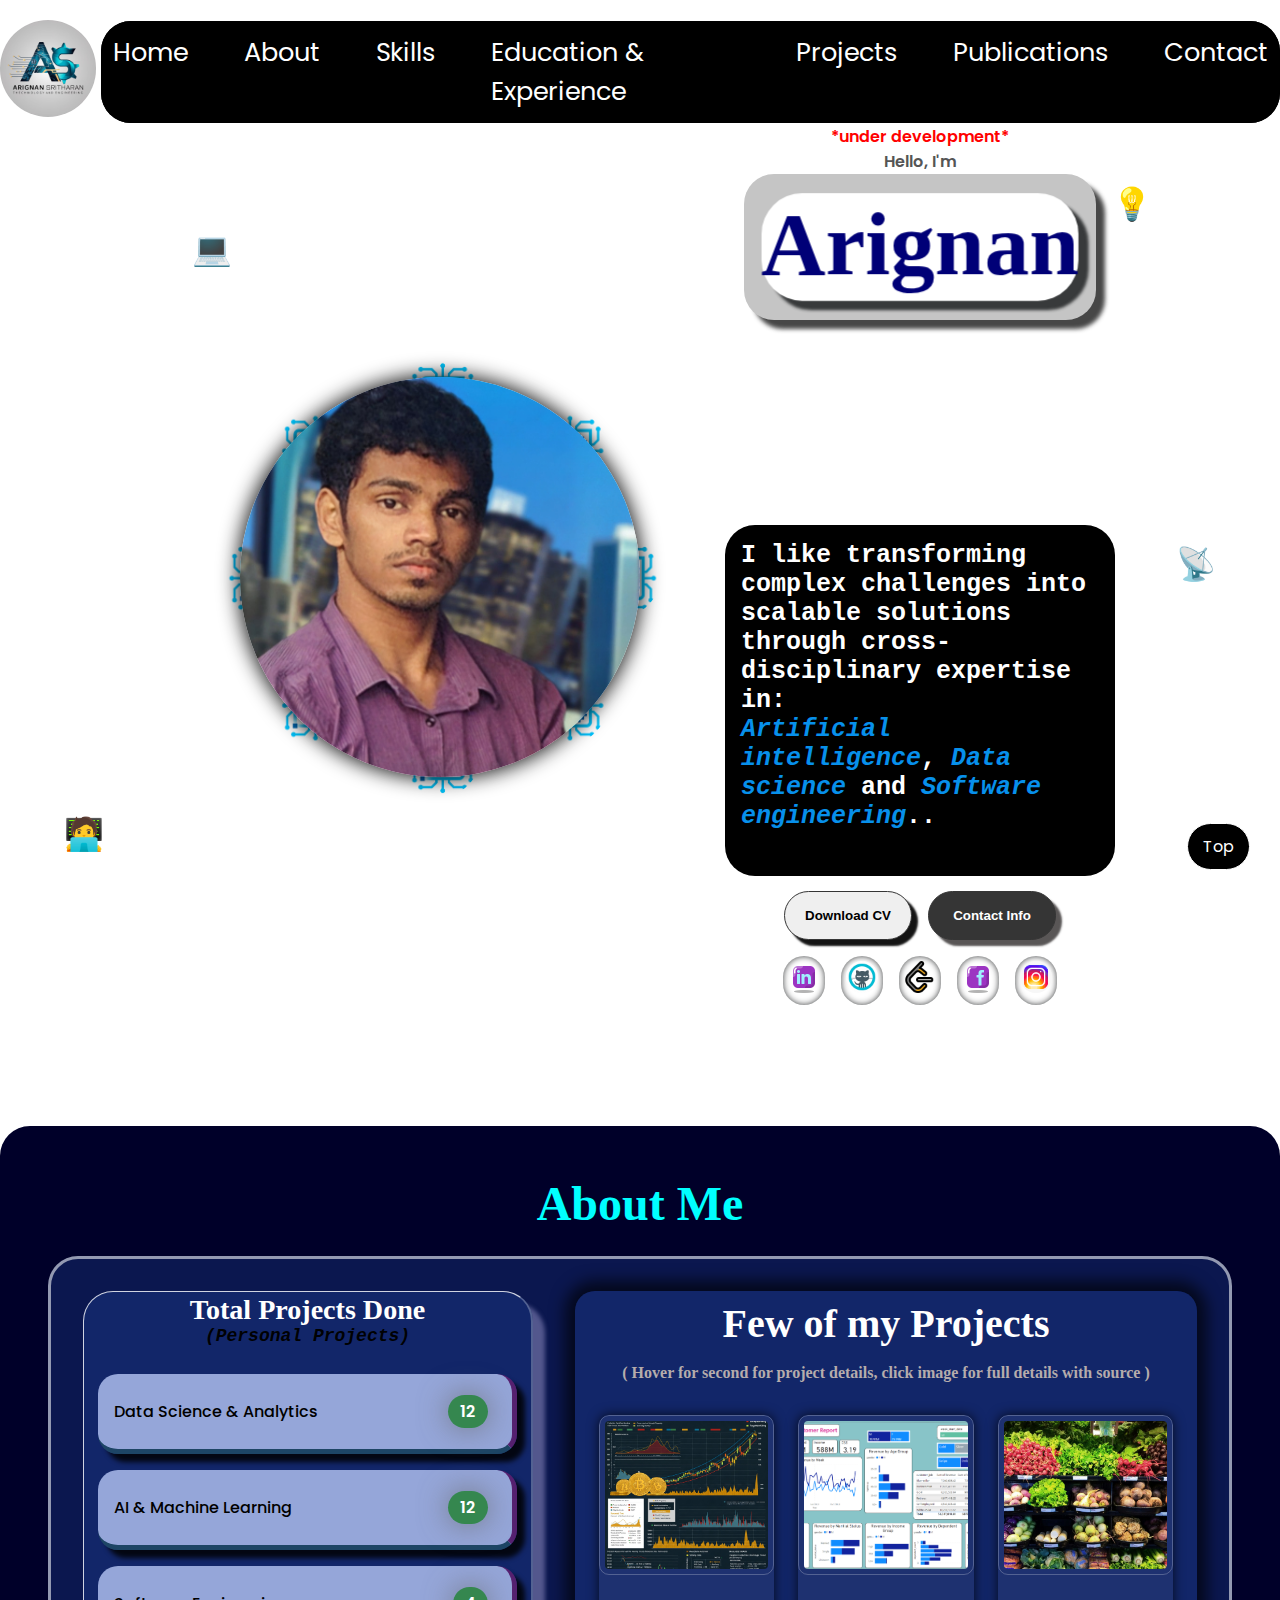
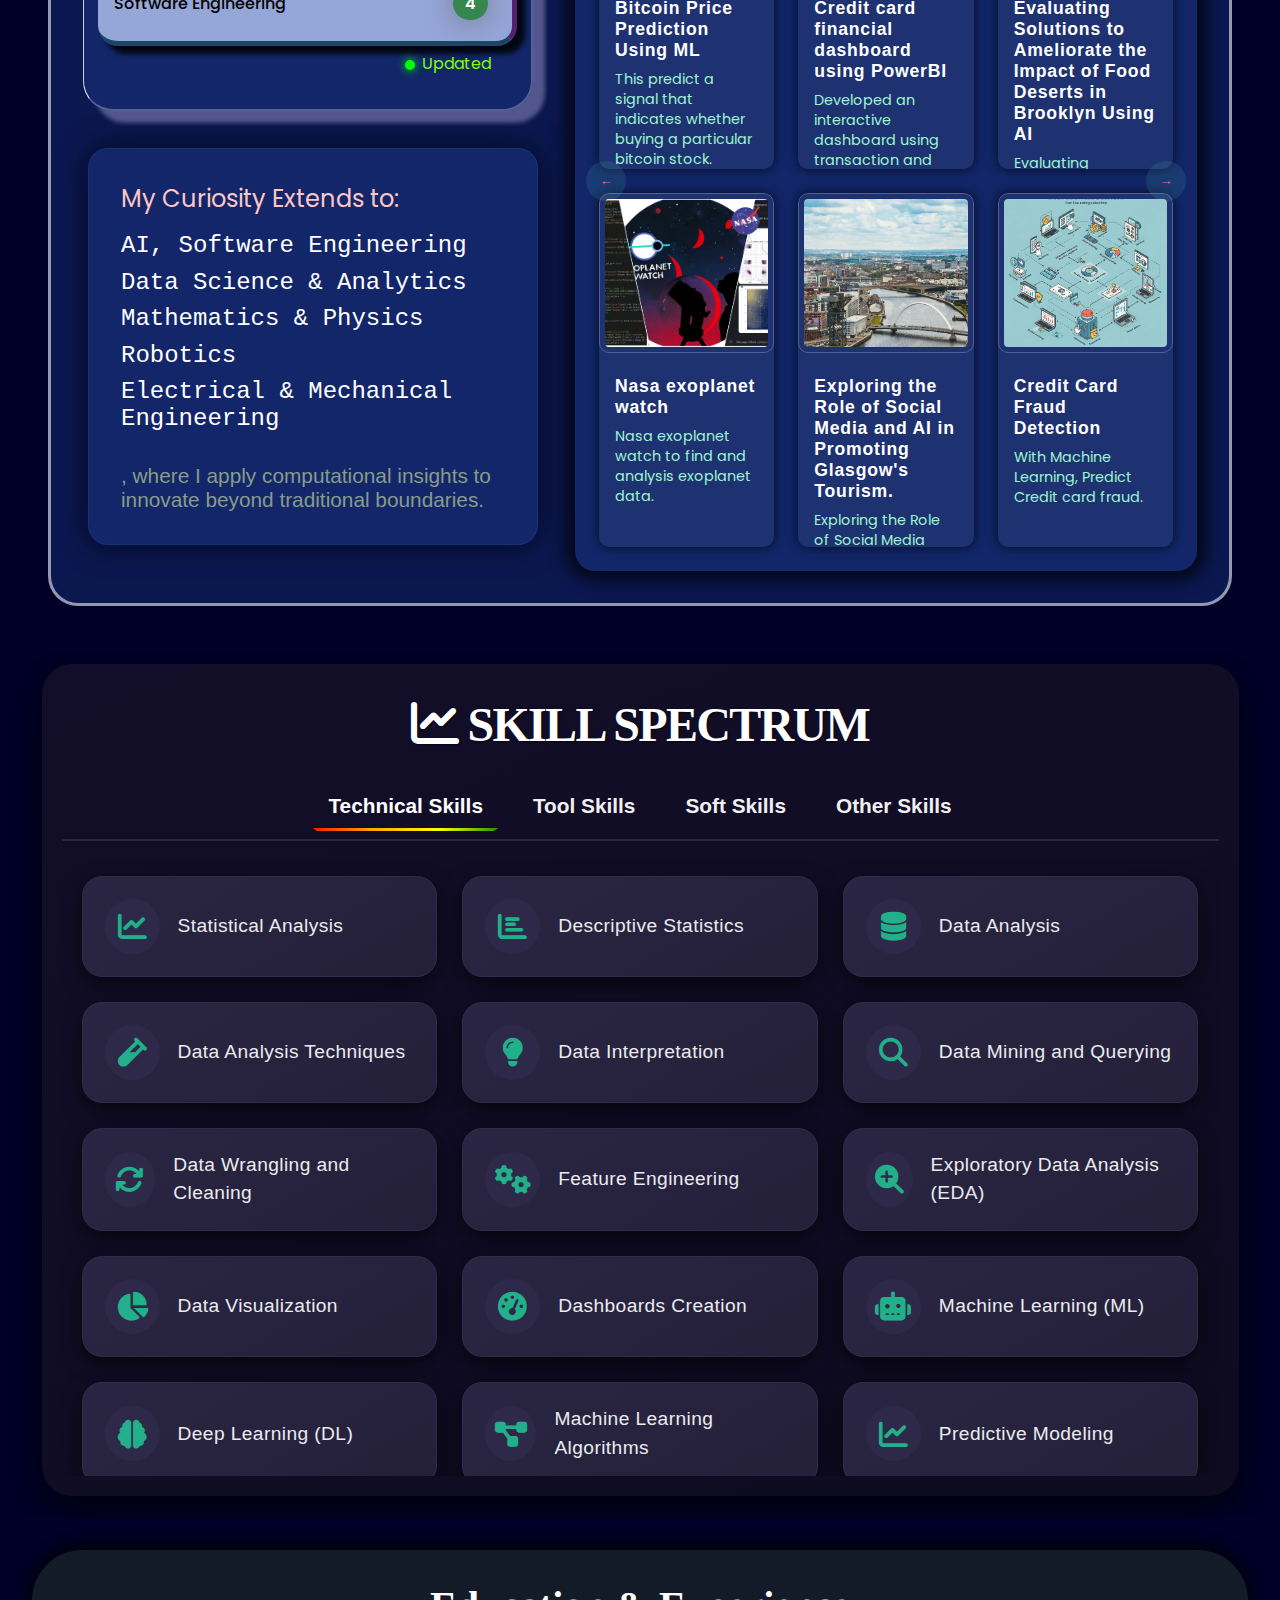
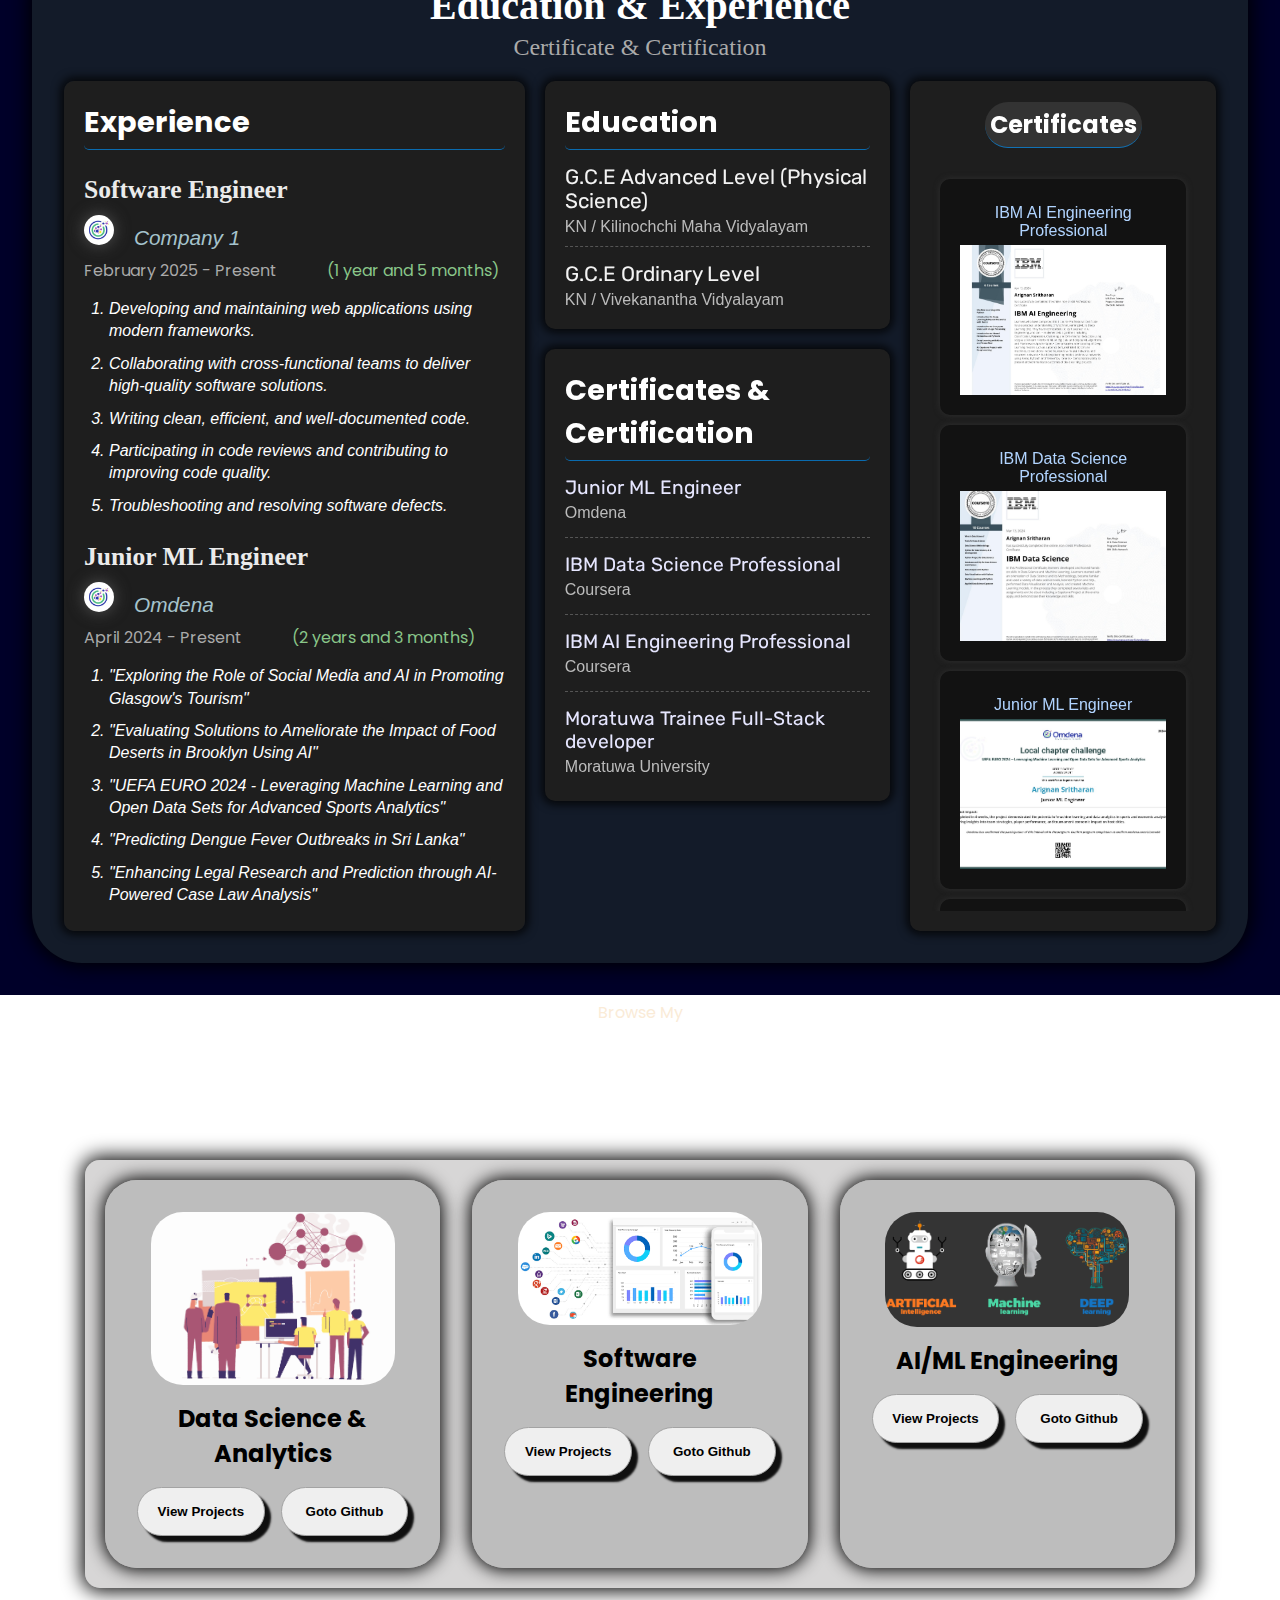
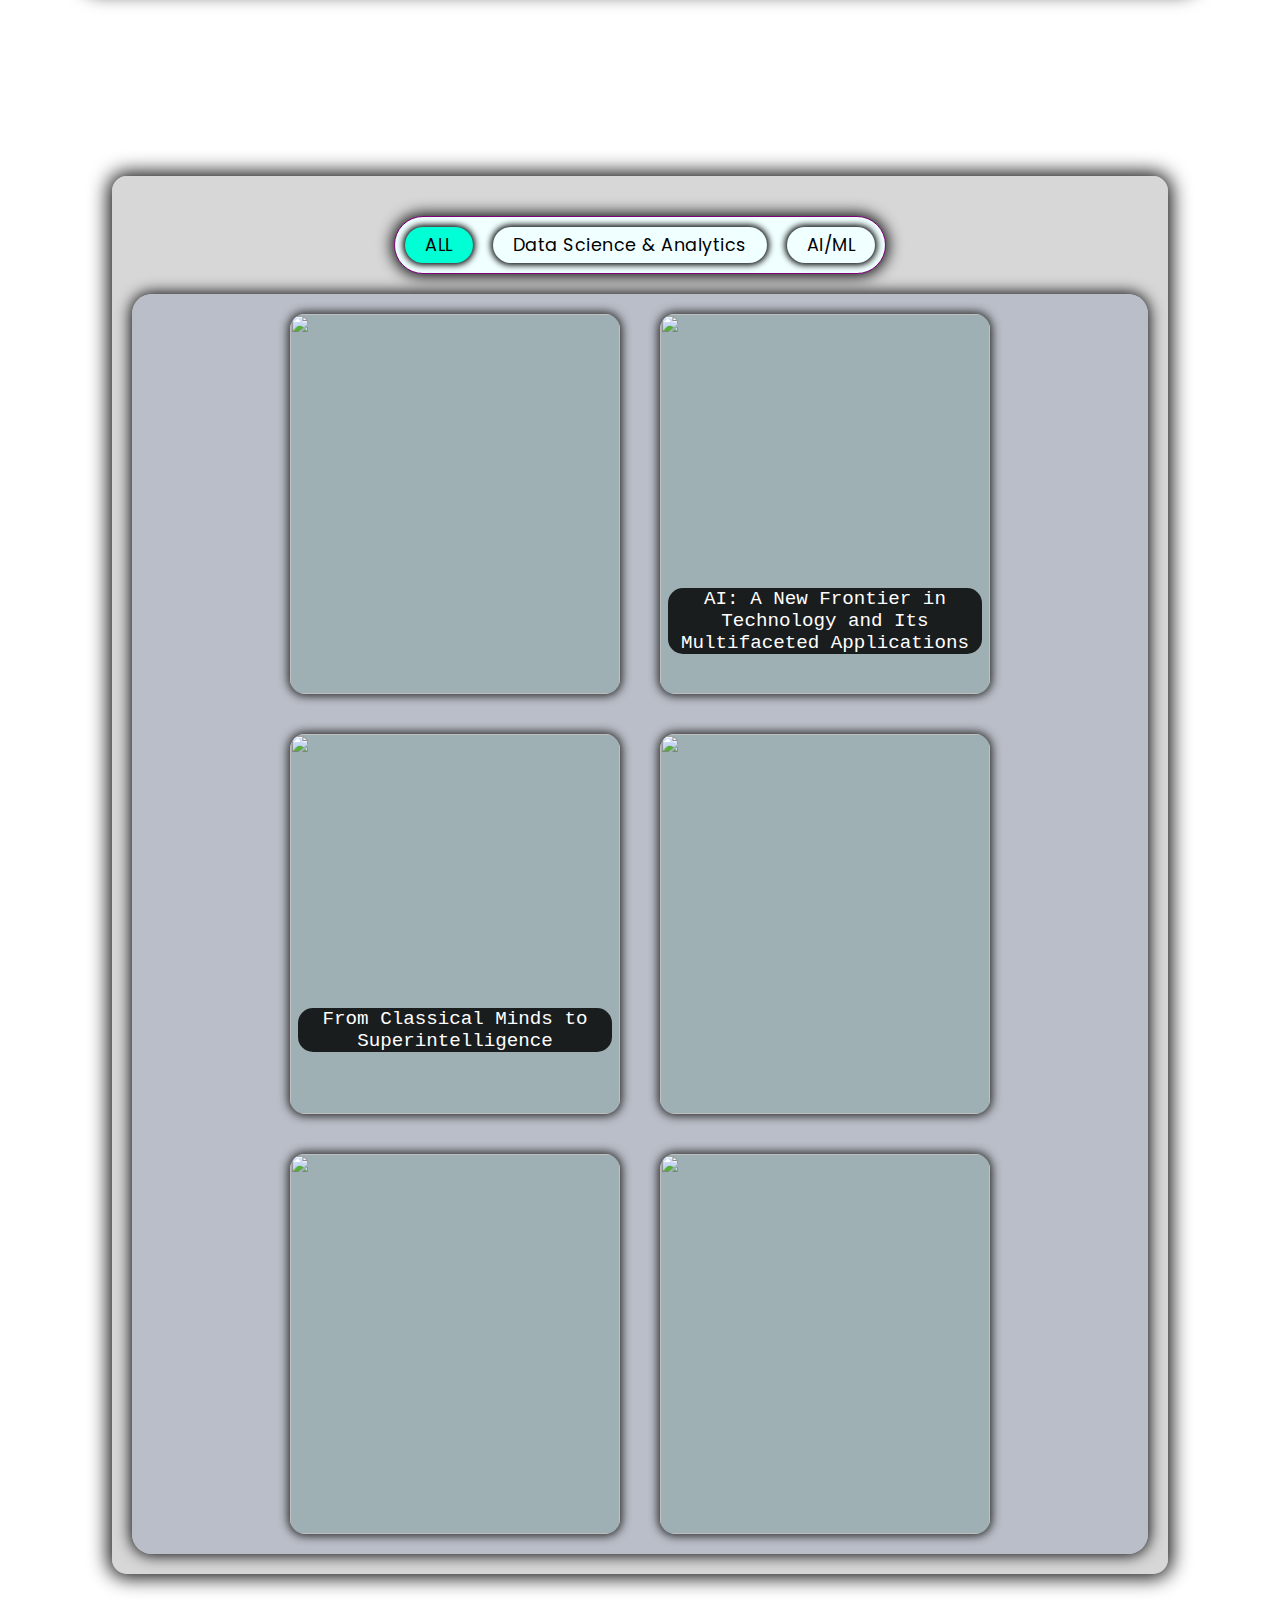
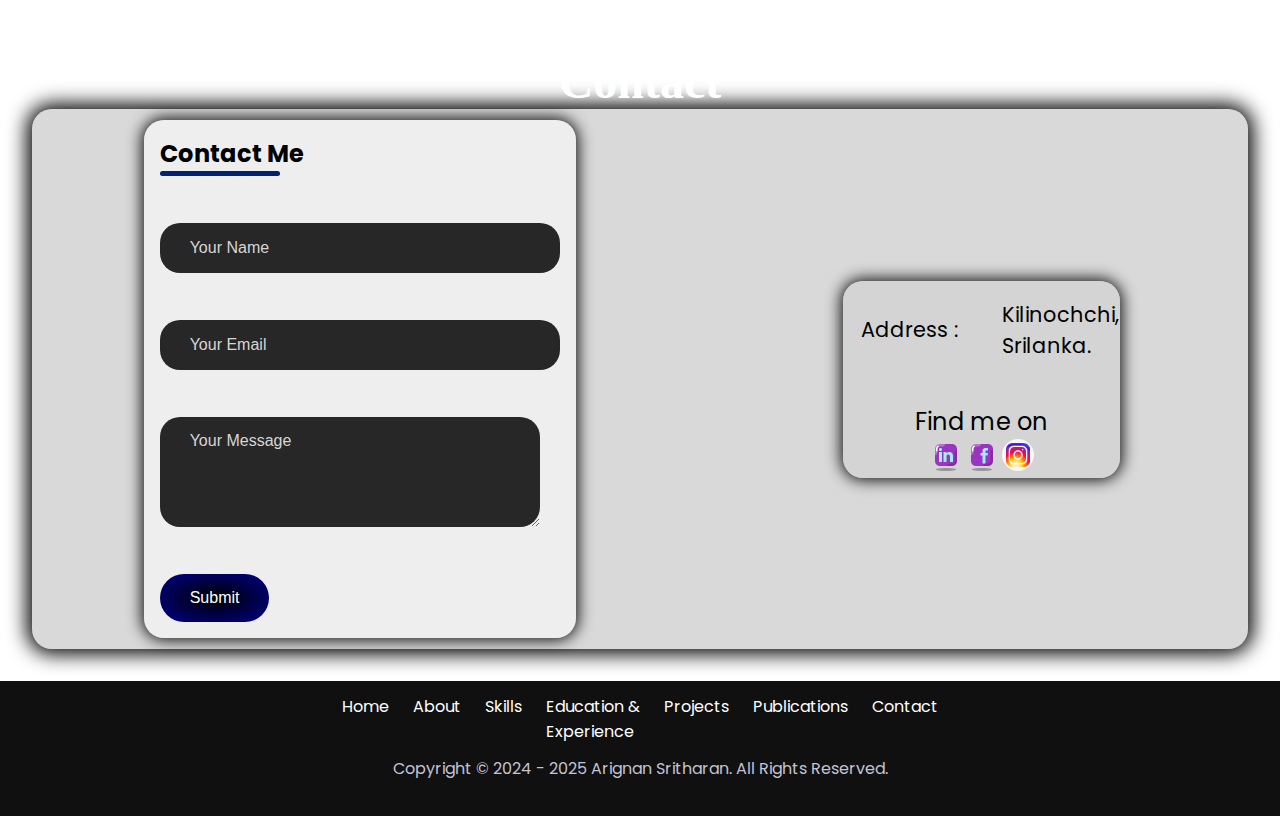
==== commit f55593a0: "profile section updated" ====
--- a/index.html
+++ b/index.html
@@ -34,9 +34,9 @@
   <body >
       <div class="floating-emoji"></div>
       <div class="floating-emoji" style="z-index: 2;">💡</div>
-      <div class="floating-emoji">📈</div>
+      <div class="floating-emoji">💻</div>
       <div class="floating-emoji"></div>
-      <div class="floating-emoji">💻</div>
+      <div class="floating-emoji"></div>
       <div class="floating-emoji">📡</div>
       <div class="floating-emoji"></div>
       <div class="floating-emoji"></div>
@@ -173,6 +173,18 @@
               <span class="introtextconem" ><em>Artificial intelligence</em></span>, <span class="introtextconem" ><em>Data science</em></span> and <span class="introtextconem" ><em>Software engineering</em></span>..<br>
               <br> 
             </p>
+          </div>
+          <div class="firaim">
+            👨‍🎓
+          </div>
+          <div class="secaim">
+            👨‍💻
+          </div>
+          <div class="thiraim">
+            👨‍🔬
+          </div>
+          <div class="foraim">
+            👨‍🚀
           </div>
         </div>
           <!--<small>Driven by a relentless pursuit of knowledge, I thrive at the intersection of emerging technologies and foundational science—delivering systems that solve real-world problems with measurable impact.</small>-->
--- a/assets/css/style.css
+++ b/assets/css/style.css
@@ -339,6 +339,7 @@
 .section__text {
   align-self: center;
   text-align: center;
+  justify-items: center;
 }
 
 .section__text p {
@@ -401,6 +402,9 @@
 }
 #socials-container a{
   transform: scale(1);
+  box-shadow: inset 0px 0px 6px 0px rgb(40 42 43 / 90%);
+  padding: 5px;
+  border-radius: 30px;
 }
 #socials-container a img:hover{
   box-shadow: 0 0 6px 1px rgb(0, 0, 0);
@@ -461,29 +465,85 @@
   
 }
 .intcont{
-  background-color: transparent;
+  background-color: #021038;
   border: none;
   border-radius: 40px;
-  box-shadow: 0 0 12px 0px rgba(0, 0, 0, 0.7);
+  box-shadow: none;
   z-index: -1;
-  transition: transform 0.6s ease-out, box-shadow 0.3s ease; /* Smooth transitions */
-}
-.introtextcon{
+  transform: translate3d(0, 0, 0); /* Reset position */
+  transition: transform 0.6s ease-in-out, box-shadow 0.3s ease, background-color 0.6s ease-in-out; /* Smooth transitions */ 
   margin: 5px;
   margin-bottom: 15px;
+}
+.introtextcon{
   text-align: left;
   background-color:#000000;
   border-radius: 30px;
-  box-shadow: 0 0 5px 0px rgb(0 0 0 / 92%);
+  box-shadow: none;
   padding: 1rem;
   position: relative;
-  transition: transform 0.6s ease-out, box-shadow 0.3s ease; /* Smooth transitions */
-}
-
-.intcont:hover {
-  box-shadow: 0 0 20px 5px rgba(0, 0, 0, 0.6); /* Enhanced shadow on hover */
-  background-color:#00fff2;
-}
+  transform: translate3d(0, 0, 0); /* Reset position */
+  transition: transform 0.6s ease-in-out, box-shadow 0.3s ease; /* Smooth transitions */
+}
+
+.intcont:hover{
+  transform: translate3d(5px, 5px, 0); /* Move down right slightly on hover */
+  box-shadow: 5px 5px 10px 0px rgba(0, 0, 0, 0.7);
+  background-color: #032688;
+}
+.intcont:hover .introtextcon{
+  color: #00ff55;
+  transform: translate3d(-15px, -15px, 0); /* Move up left slightly on hover */
+  box-shadow: 0 0 10px 2px rgba(0, 0, 0, 0.6); /* Enhanced shadow on hover */
+}
+.firaim{
+  position: absolute;
+  top: 50%;
+  left: 50%;
+  transform: translate(0, 0);
+  transition: transform 0.6s ease-in-out, scale 0.6s ease-in-out; 
+  scale: 1;
+  z-index: -1;
+
+}
+.secaim{
+  position: absolute;
+  left: 50%;
+  top: 50%;
+  transform: translate(0, 0);
+  transition: transform 0.6s ease-in-out, scale 0.6s ease-in-out;
+  scale: 1;
+  z-index: -1;
+
+}
+.thiraim, .foraim{
+  position: absolute;
+  left: 50%;
+  top: 50%;
+  transform: translate(0, 0);
+  transition: transform 0.9s ease-in-out, scale 0.9s ease-in-out;
+  scale: 1;
+  z-index: -1;
+  
+}
+.intcont:hover .secaim{
+  transform: translate(150px, -150px);
+  scale: 2;
+
+}
+.intcont:hover .firaim{
+  transform: translate(-150px, -150px);
+  scale: 2;
+}
+.intcont:hover .thiraim{
+  transform: translate(-100px, 100px);
+  scale: 2;
+}
+.intcont:hover .foraim{
+  transform: translate(100px, 100px);
+  scale: 2;
+}
+
 .introtextcon .introtextconem{
   font-style: italic;
   color: #0790eb;
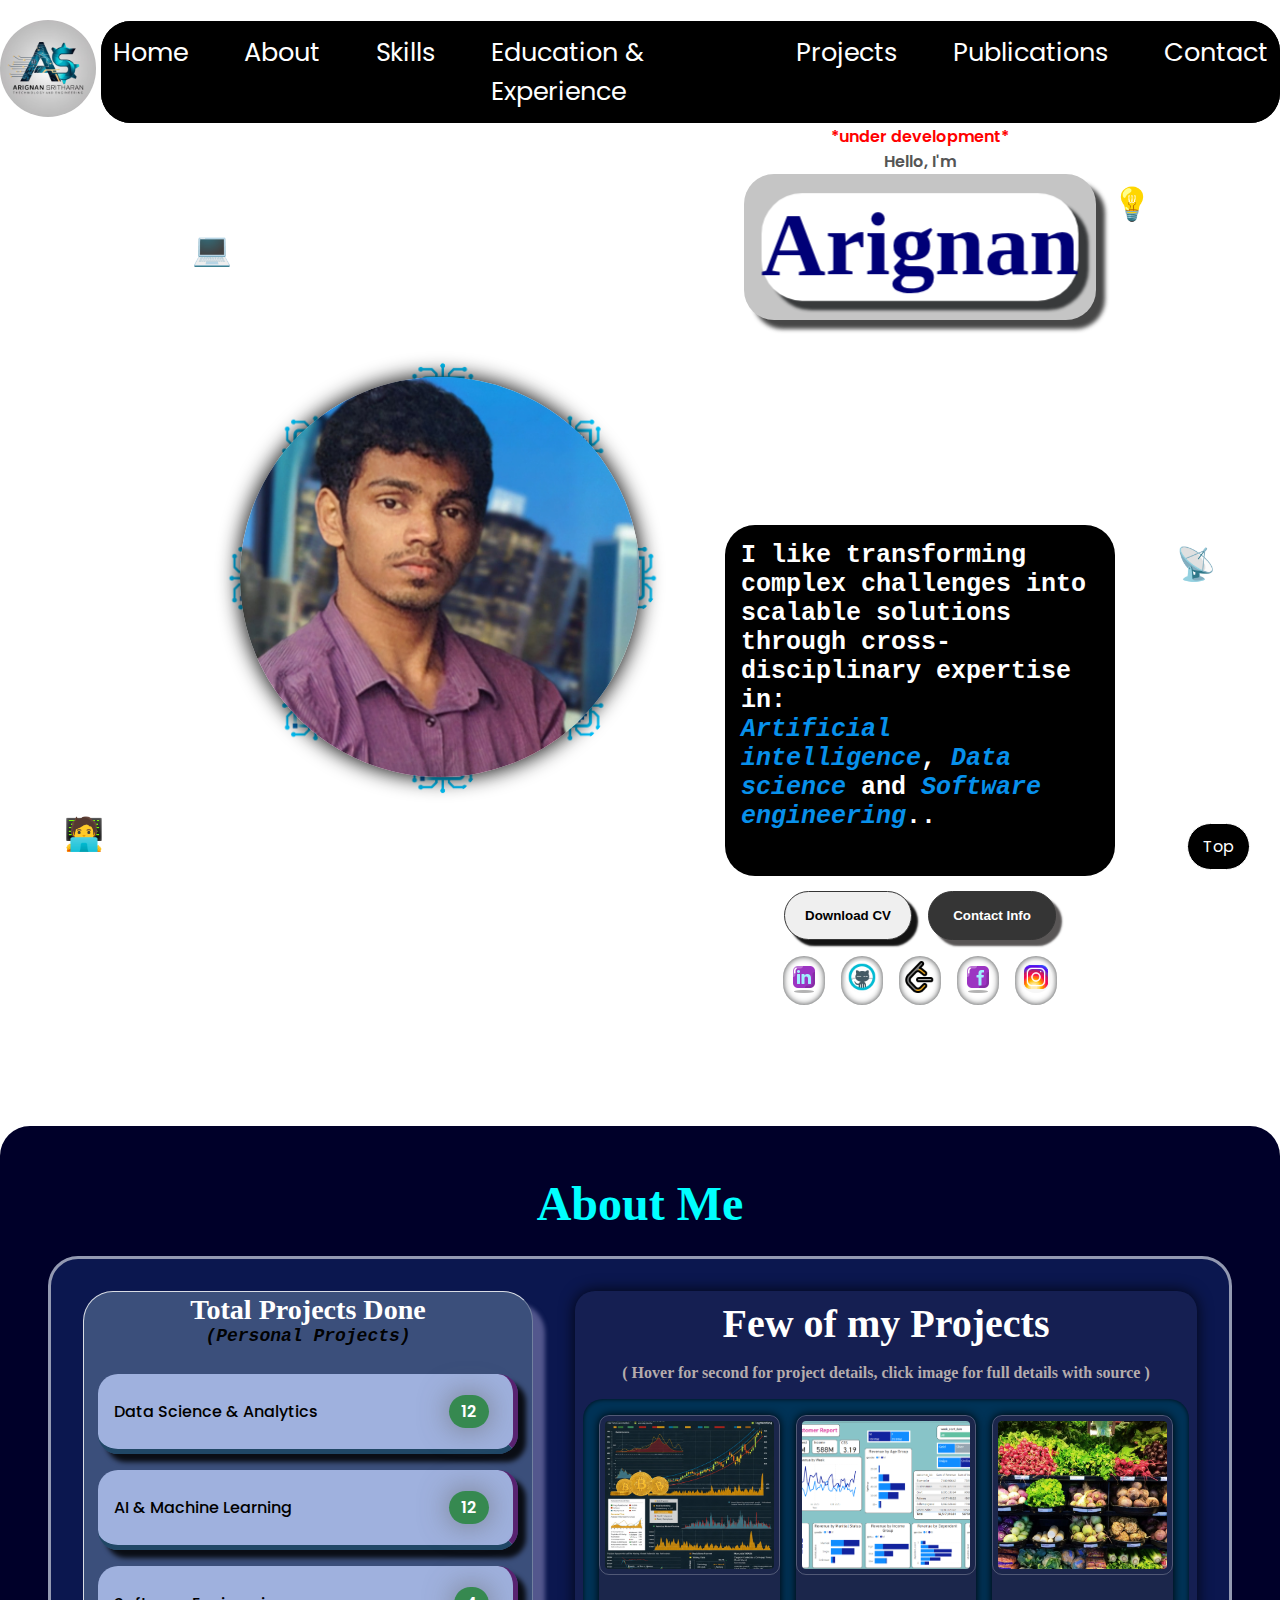
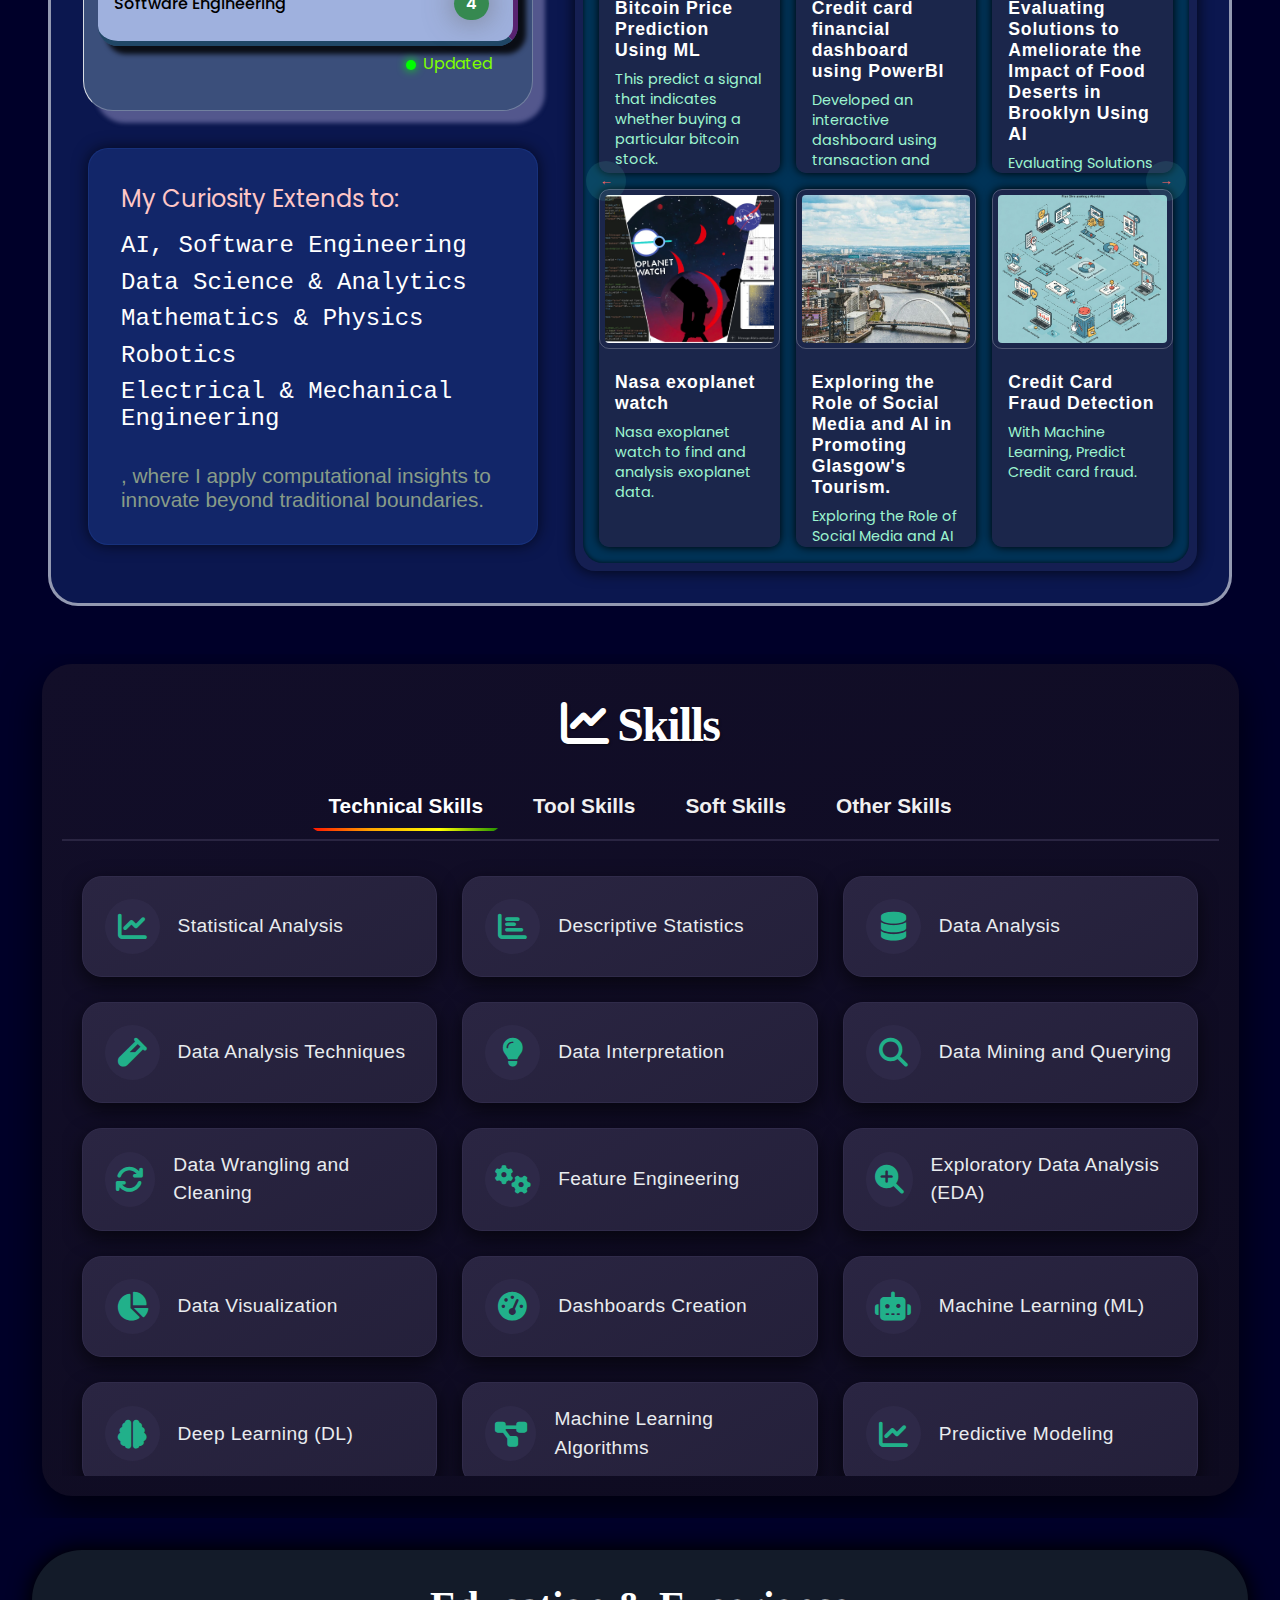
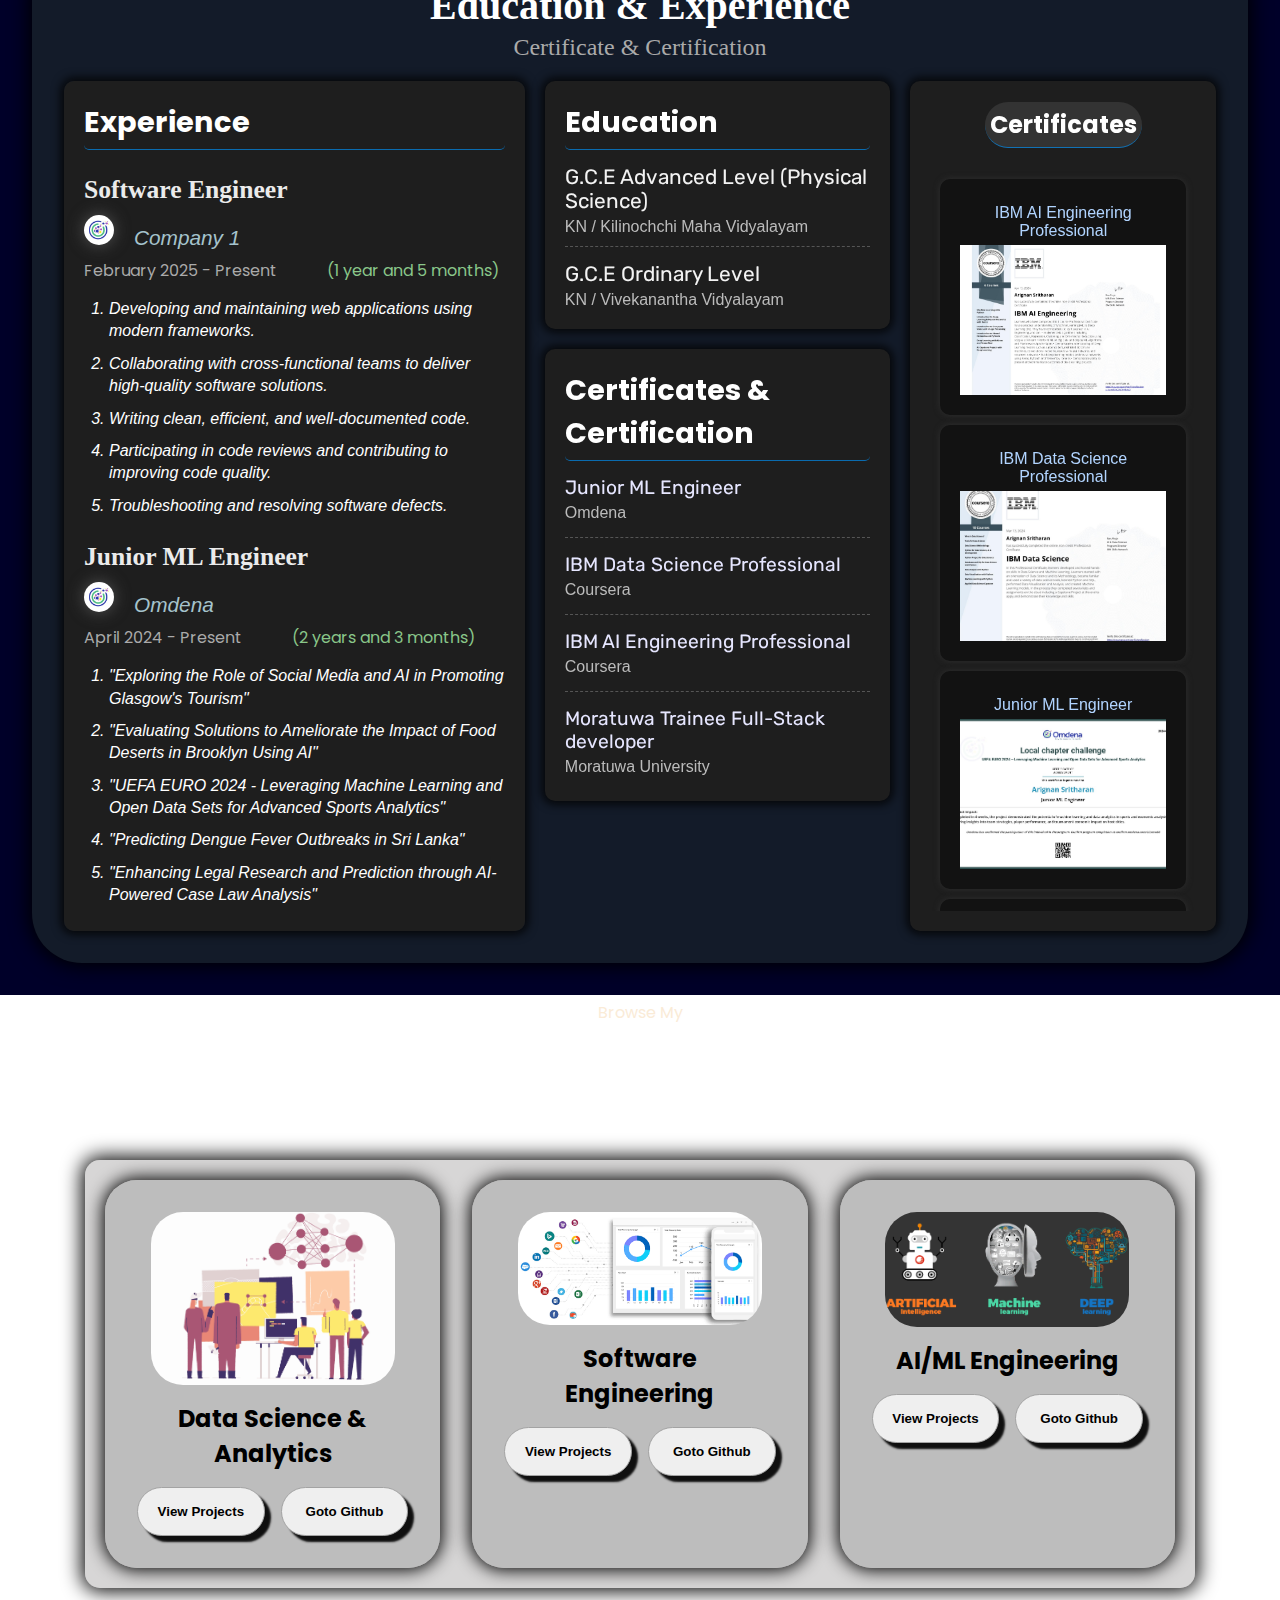
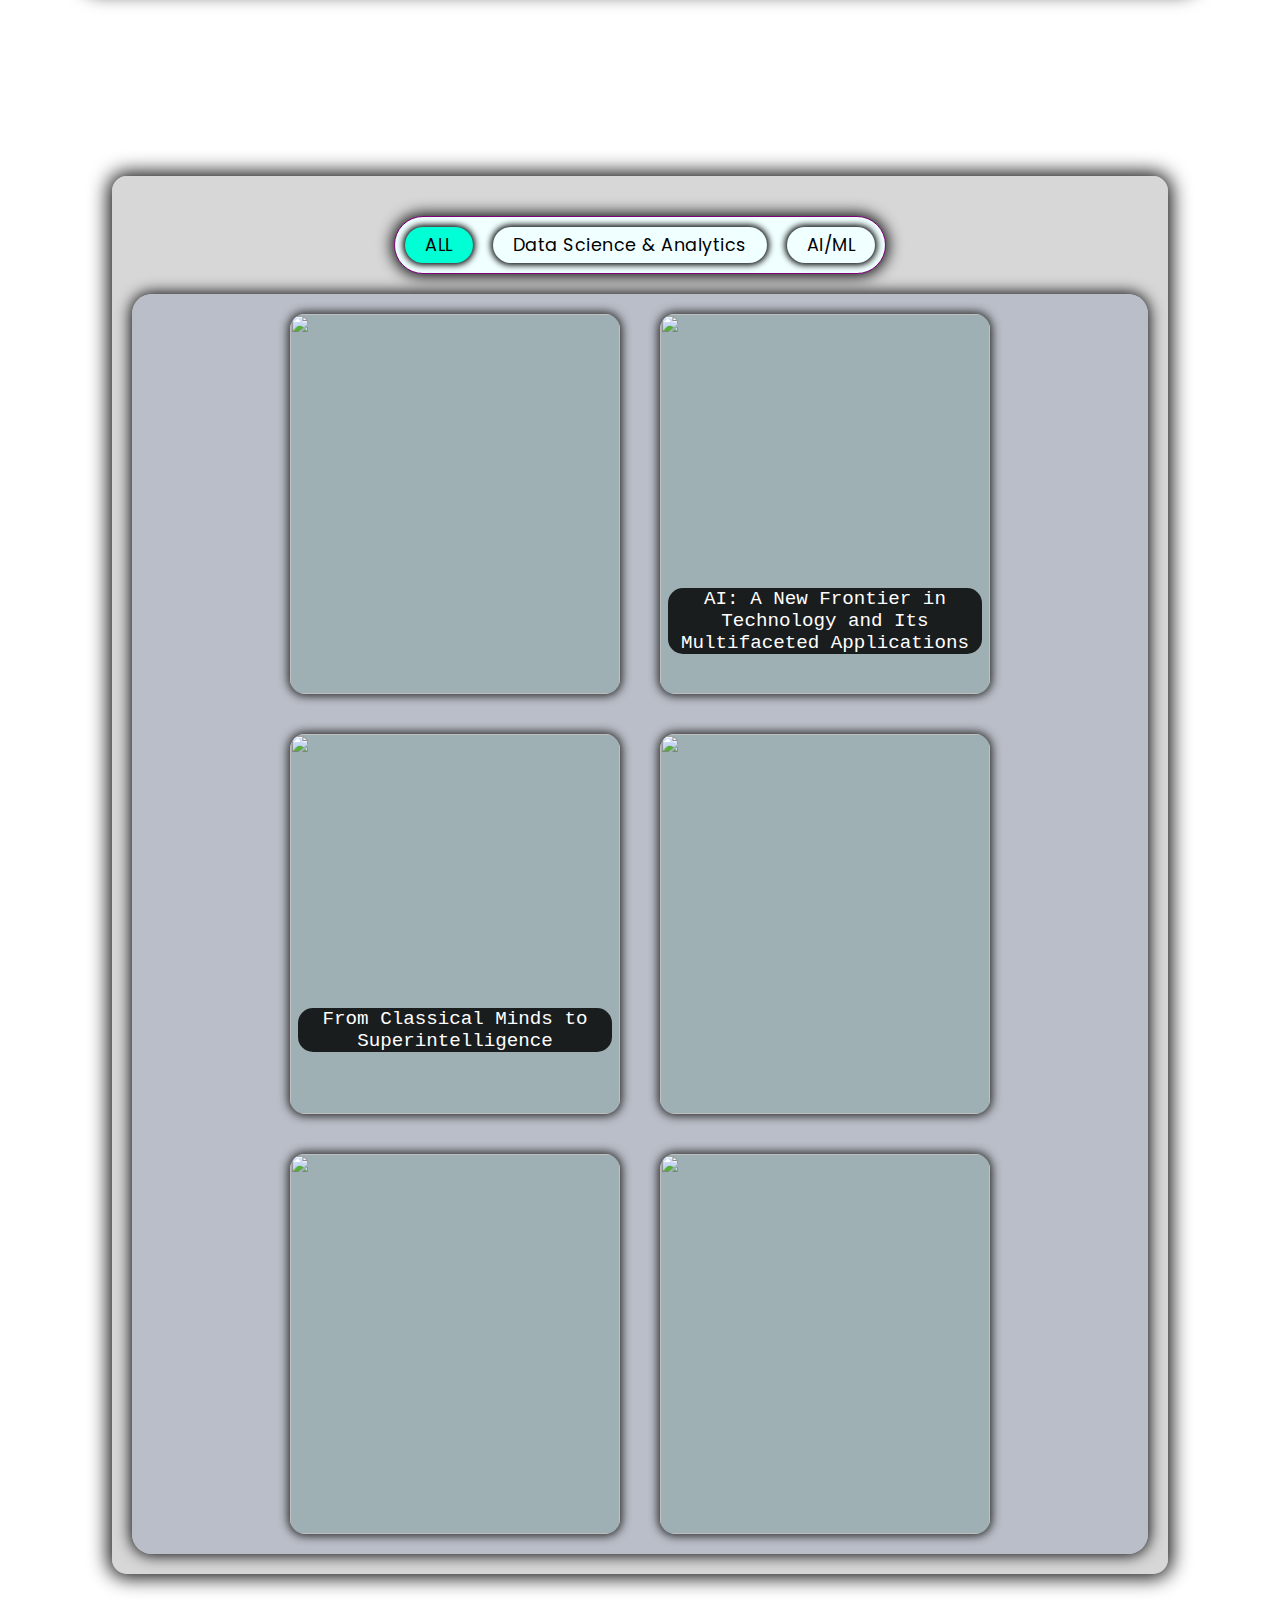
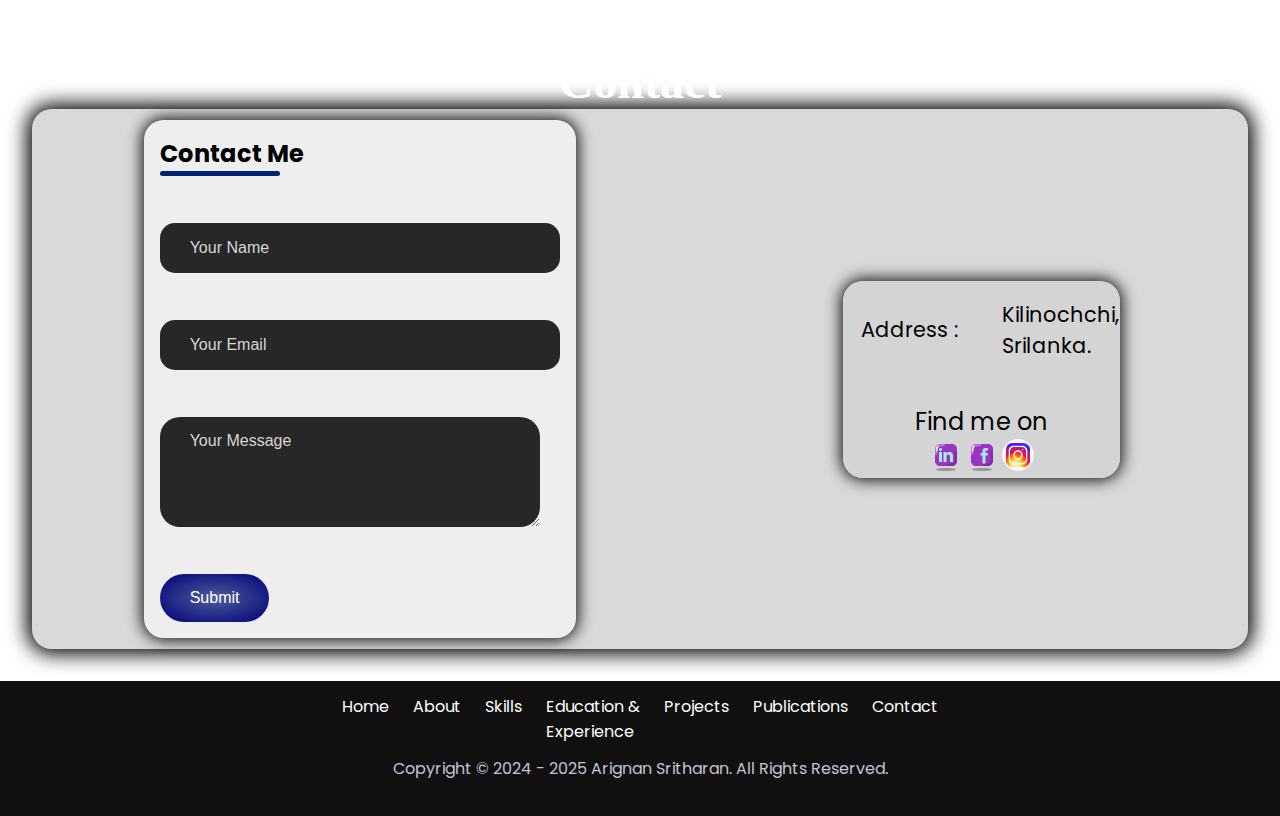
==== commit 84586afb: "about section updated" ====
--- a/index.html
+++ b/index.html
@@ -175,16 +175,16 @@
             </p>
           </div>
           <div class="firaim">
-            👨‍🎓
+            <img src="https://thedatascientist.com/wp-content/uploads/2023/05/what-is-data-science-1024x576.jpg" alt="AI Engineer" class="icon" style="border-radius: 20px; box-shadow: 0 0 5px 0px rgba(0, 0, 0, 0.911); "/>
           </div>
           <div class="secaim">
-            👨‍💻
+            <img src="https://media.istockphoto.com/id/1452604857/photo/businessman-touching-the-brain-working-of-artificial-intelligence-automation-predictive.jpg?s=612x612&w=0&k=20&c=GkAOxzduJbUKpS2-LX_l6jSKtyhdKlnPMo2ito4xpR4=" alt="AI Engineer" class="icon" style="border-radius: 20px; box-shadow: 0 0 5px 0px rgba(0, 0, 0, 0.911); "/>
           </div>
           <div class="thiraim">
-            👨‍🔬
+            <img src="https://artoftesting.com/wp-content/uploads/2020/01/software-engineering-featured.jpg" alt="AI Engineer" class="icon" style="border-radius: 20px; box-shadow: 0 0 5px 0px rgba(0, 0, 0, 0.911); "/>
           </div>
           <div class="foraim">
-            👨‍🚀
+            <img src="https://webizona.com/wp-content/uploads/2023/10/Group-1234.svg" alt="AI Engineer" class="icon" style="border-radius: 20px; box-shadow: 0 0 5px 0px rgba(0, 0, 0, 0.911); "/>
           </div>
         </div>
           <!--<small>Driven by a relentless pursuit of knowledge, I thrive at the intersection of emerging technologies and foundational science—delivering systems that solve real-world problems with measurable impact.</small>-->
@@ -304,7 +304,7 @@
     <section id="skills">
       <div class="skills-container">
           <div class="skills-header">
-              <h2><i class="fa fa-line-chart" aria-hidden="true"></i> Skill Spectrum</h2>
+              <h2><i class="fa fa-line-chart" aria-hidden="true"></i> Skills</h2>
           </div>
 
           <div class="skill-tabs">
--- a/assets/css/style.css
+++ b/assets/css/style.css
@@ -536,11 +536,11 @@
   scale: 2;
 }
 .intcont:hover .thiraim{
-  transform: translate(-100px, 100px);
+  transform: translate(-150px, 100px);
   scale: 2;
 }
 .intcont:hover .foraim{
-  transform: translate(100px, 100px);
+  transform: translate(150px, 100px);
   scale: 2;
 }
 
@@ -654,9 +654,9 @@
   height: 420px;
   font-size: 1.5rem;
   color: #00FFFF;
-  border: 2px solid rgb(255 255 255 / 28%);
+  border: 1px solid rgb(255 255 255 / 28%);
   border-radius: 30px;
-  background-color: #224ba54f;
+  background-color: #3b4f7b;
   overflow: hidden;
   padding: 2px;
   box-shadow: 12px 12px 4px rgb(99 101 155 / 82%);
@@ -802,7 +802,7 @@
   padding: 2rem;
   height: fit-content;
   width: 450px;
-  box-shadow: 0 0 30px rgba(0, 0, 0, 0.644);
+  box-shadow: 0 0 15px rgb(0 0 0 / 64%);
   border: 1px solid #224ba54f;
 }
 
@@ -861,10 +861,10 @@
   flex-direction: column;
   justify-content: space-around;
   gap: 1rem;
-  box-shadow: 0 0 15px 10px rgb(0 0 0 / 65%);
+  box-shadow: 0 0 15px 0px rgb(0 0 0 / 80%);
   height: 880px;
   width: 100%;
-  background-color: #224ba54f;
+  background-color: #77777717;
   padding: 0.5rem;
   border-radius: 20px;
   position: relative;
@@ -913,14 +913,17 @@
   display: grid;
   grid-template-columns: repeat(3, 1fr);
   grid-template-rows: repeat(2, 1fr);
-  gap: 1.5rem;
+  gap: 1rem;
   min-width: 100%;
   height: 100%;
   padding: 1rem;
+  background-color: #003357; 
+  border-radius: 20px;
+  box-shadow: inset 0 0 5px 0px rgb(0 0 0 / 80%);
 }
 
 .project-card {
-  background: rgba(255, 255, 255, 0.05);
+  background: rgb(32 36 73 / 85%);
   border-radius: 10px;
   overflow: hidden;
   cursor: pointer;
@@ -928,12 +931,12 @@
   height: 100%;
   display: flex;
   flex-direction: column;
-  box-shadow: 0 0 12px 0px #000000ba;
+  box-shadow: 0 0 10px 0px #010101;
 }
 
 .project-card:hover {
   transform: translateY(-5px);
-
+  transition: transform 0.3s ease-in-out;
 }
 .project-card a:hover {
   transform: none;
@@ -1120,7 +1123,7 @@
   margin-bottom: 15px;
   font-weight: 700;
   letter-spacing: -1.7px;
-  text-transform: uppercase;
+  text-transform: none;
   text-shadow: 1px 1px 2px rgba(0, 0, 0, 0.5); /* Even stronger text shadow */
 }
 
@@ -2065,7 +2068,7 @@
   height: 50px;
   outline: none;
   background-color: rgb(39 39 39);
-  border-radius: 20px;
+  border-radius: 15px;
   margin-bottom: 20px;
   font-size: 1rem;
   margin: 1rem;
@@ -2083,8 +2086,8 @@
 }
 
 .contact-input:focus{
-  border: 2px solid #f0f0f0d0;
-  box-shadow: 0px 0px 10px 2px rgb(0, 0, 0);
+  border: 0.5px solid #f0f0f0d0;
+  box-shadow: 0px 0px 10px 1px rgb(0, 0, 0);
 }
 
 .contact-input::placeholder{
@@ -2102,14 +2105,16 @@
   gap: 10px;
   border: none;
   border-radius: 50px;
-  background: radial-gradient(black,darkblue);
+  background: radial-gradient(#4d5d99, #000079);
   cursor: pointer;
   margin: 1rem;
+  transition:  box-shadow 1s ease-in-out;
 }
 
 .contact-left button:hover{
-  background: darkblue;
-  box-shadow: 0px 0px 10px 2px rgb(0 0 0 / 42%);
+  background: rgb(0, 0, 77);
+  box-shadow: 0px 0px 15px 2px rgb(0 0 0 / 42%);
+  
 }
 
 .contact-left button img{
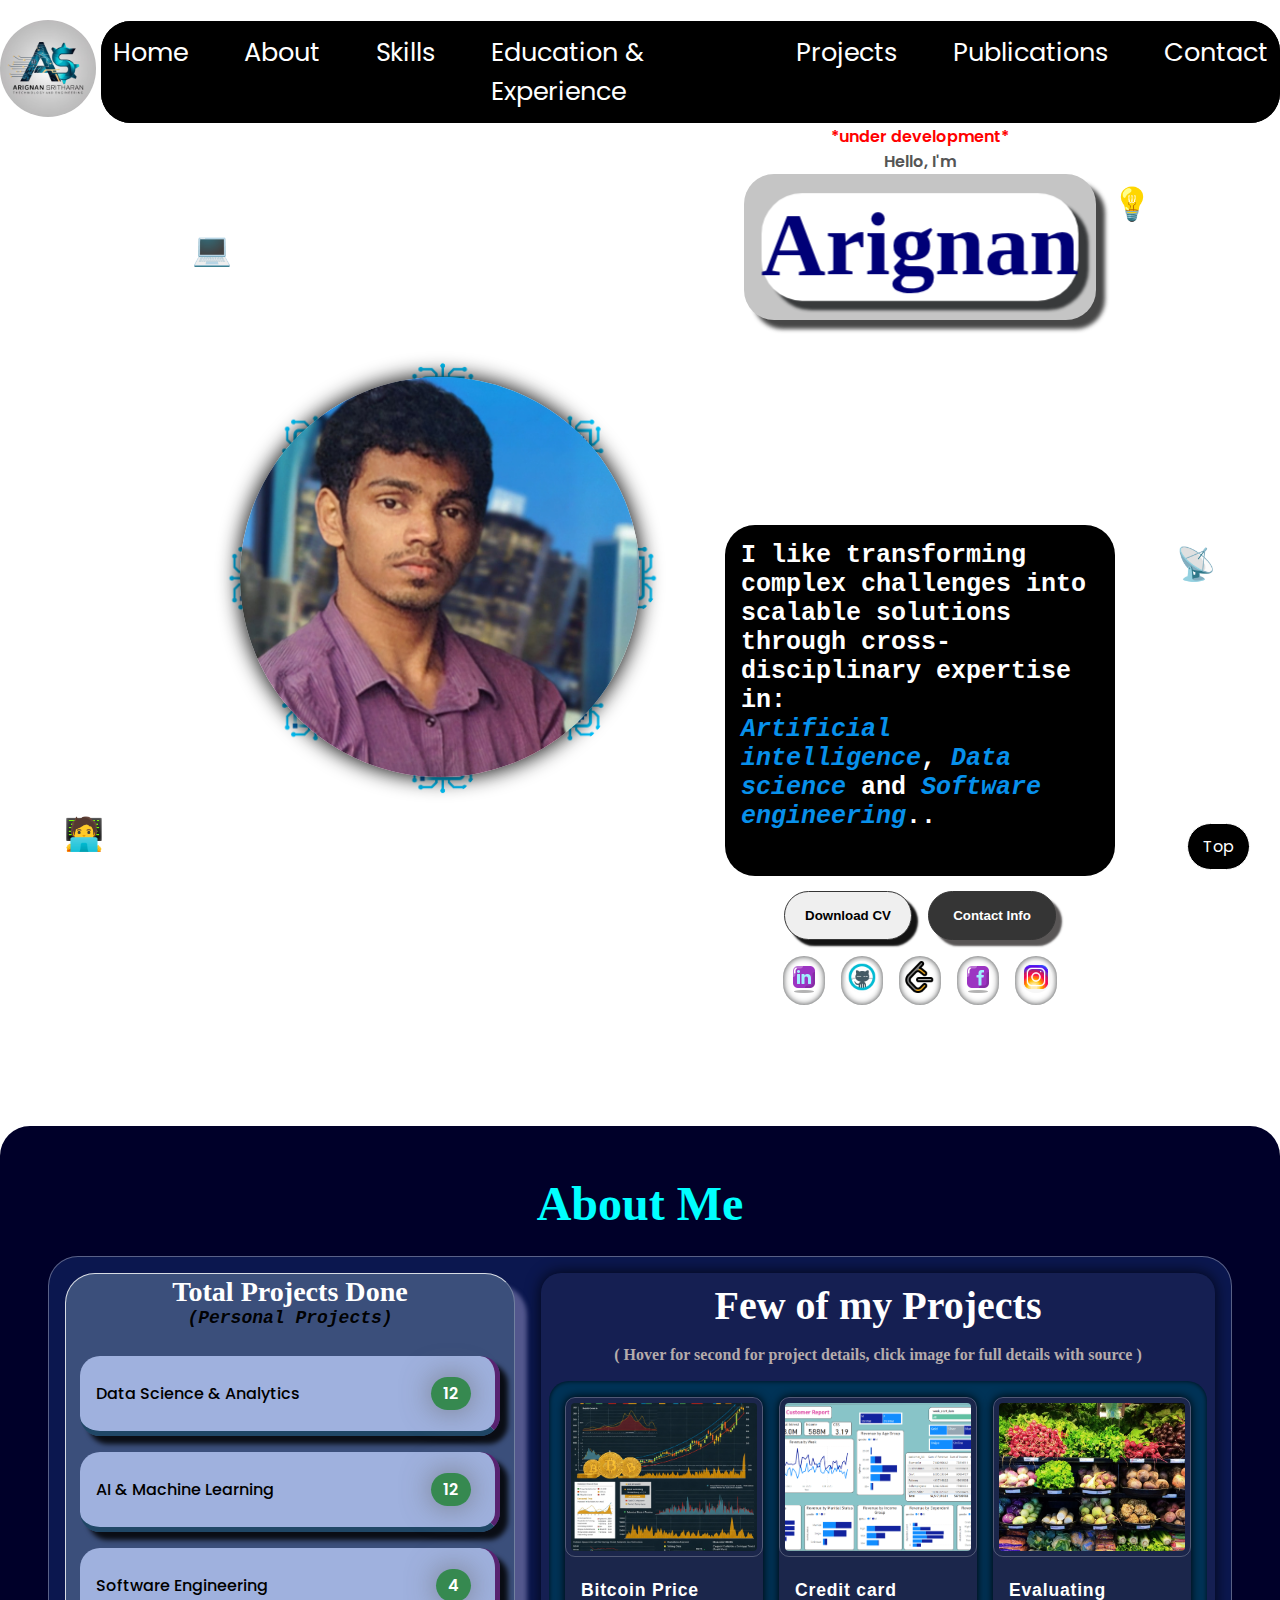
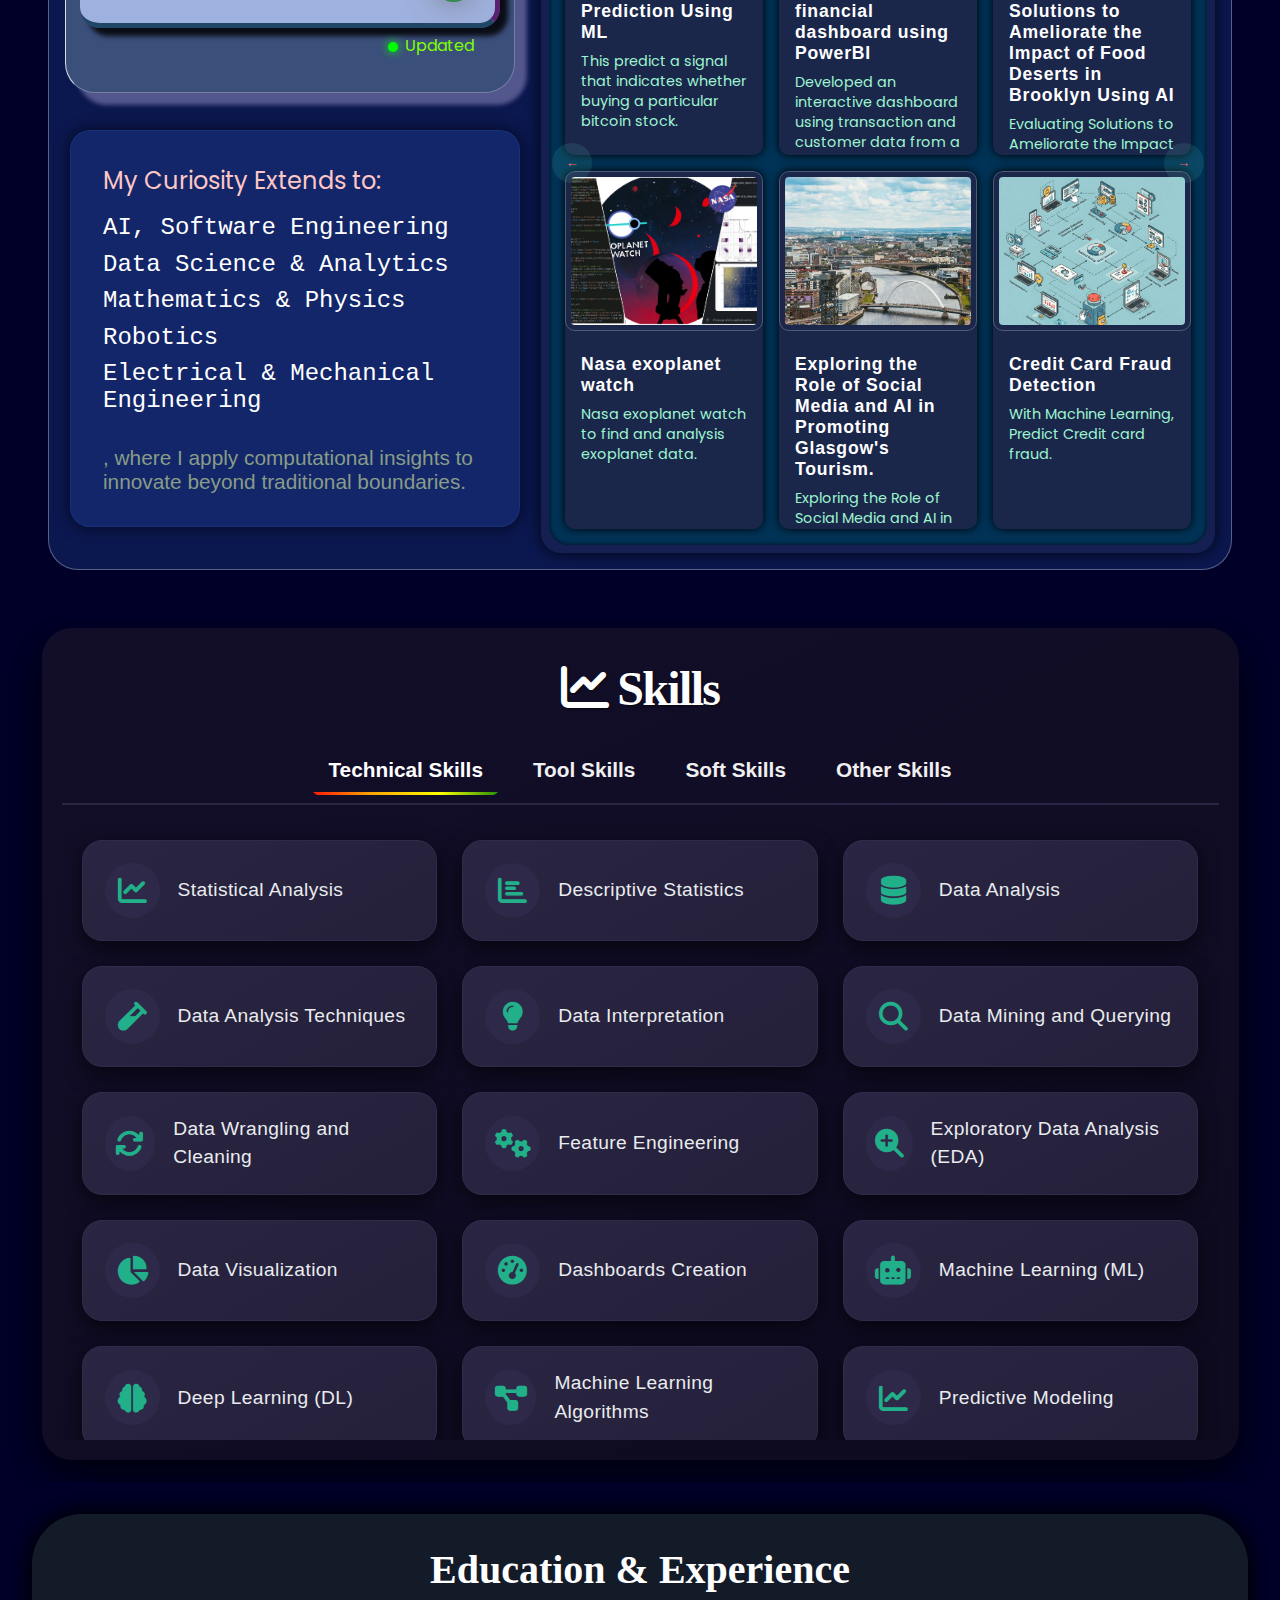
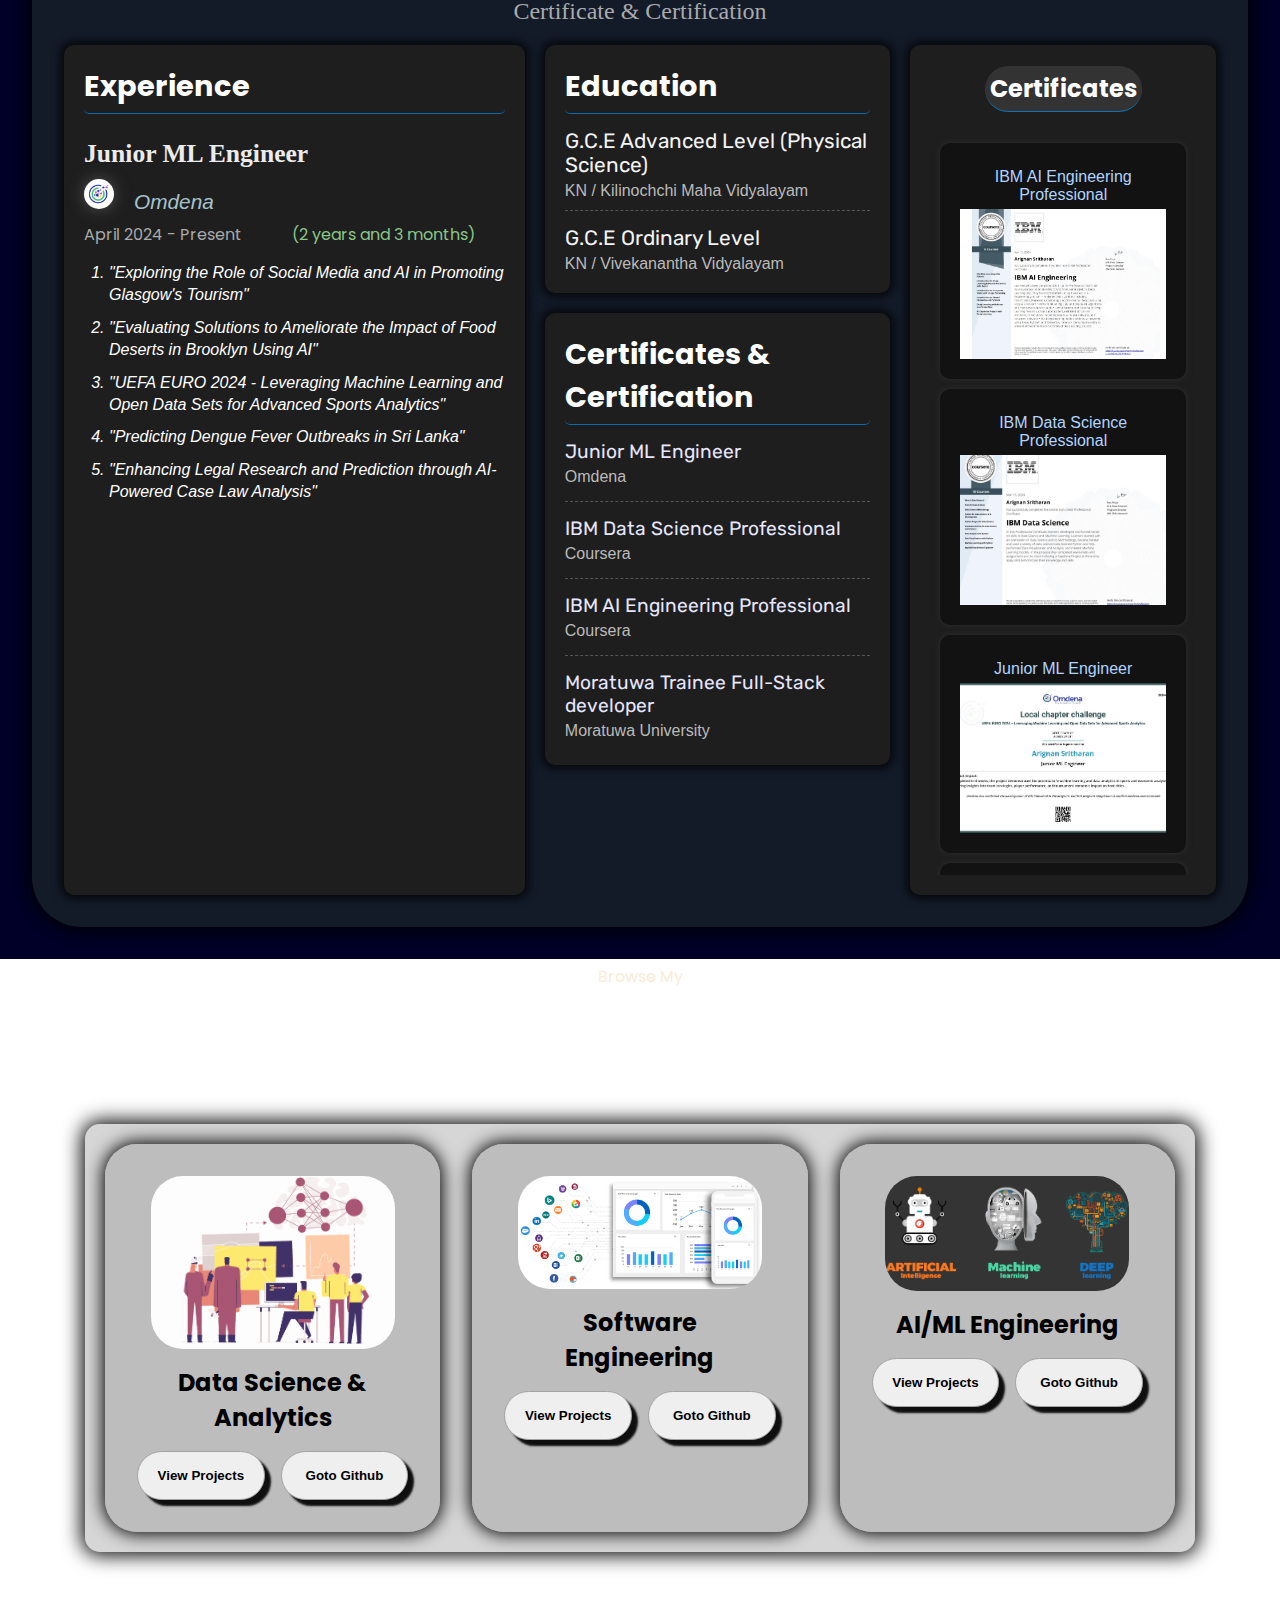
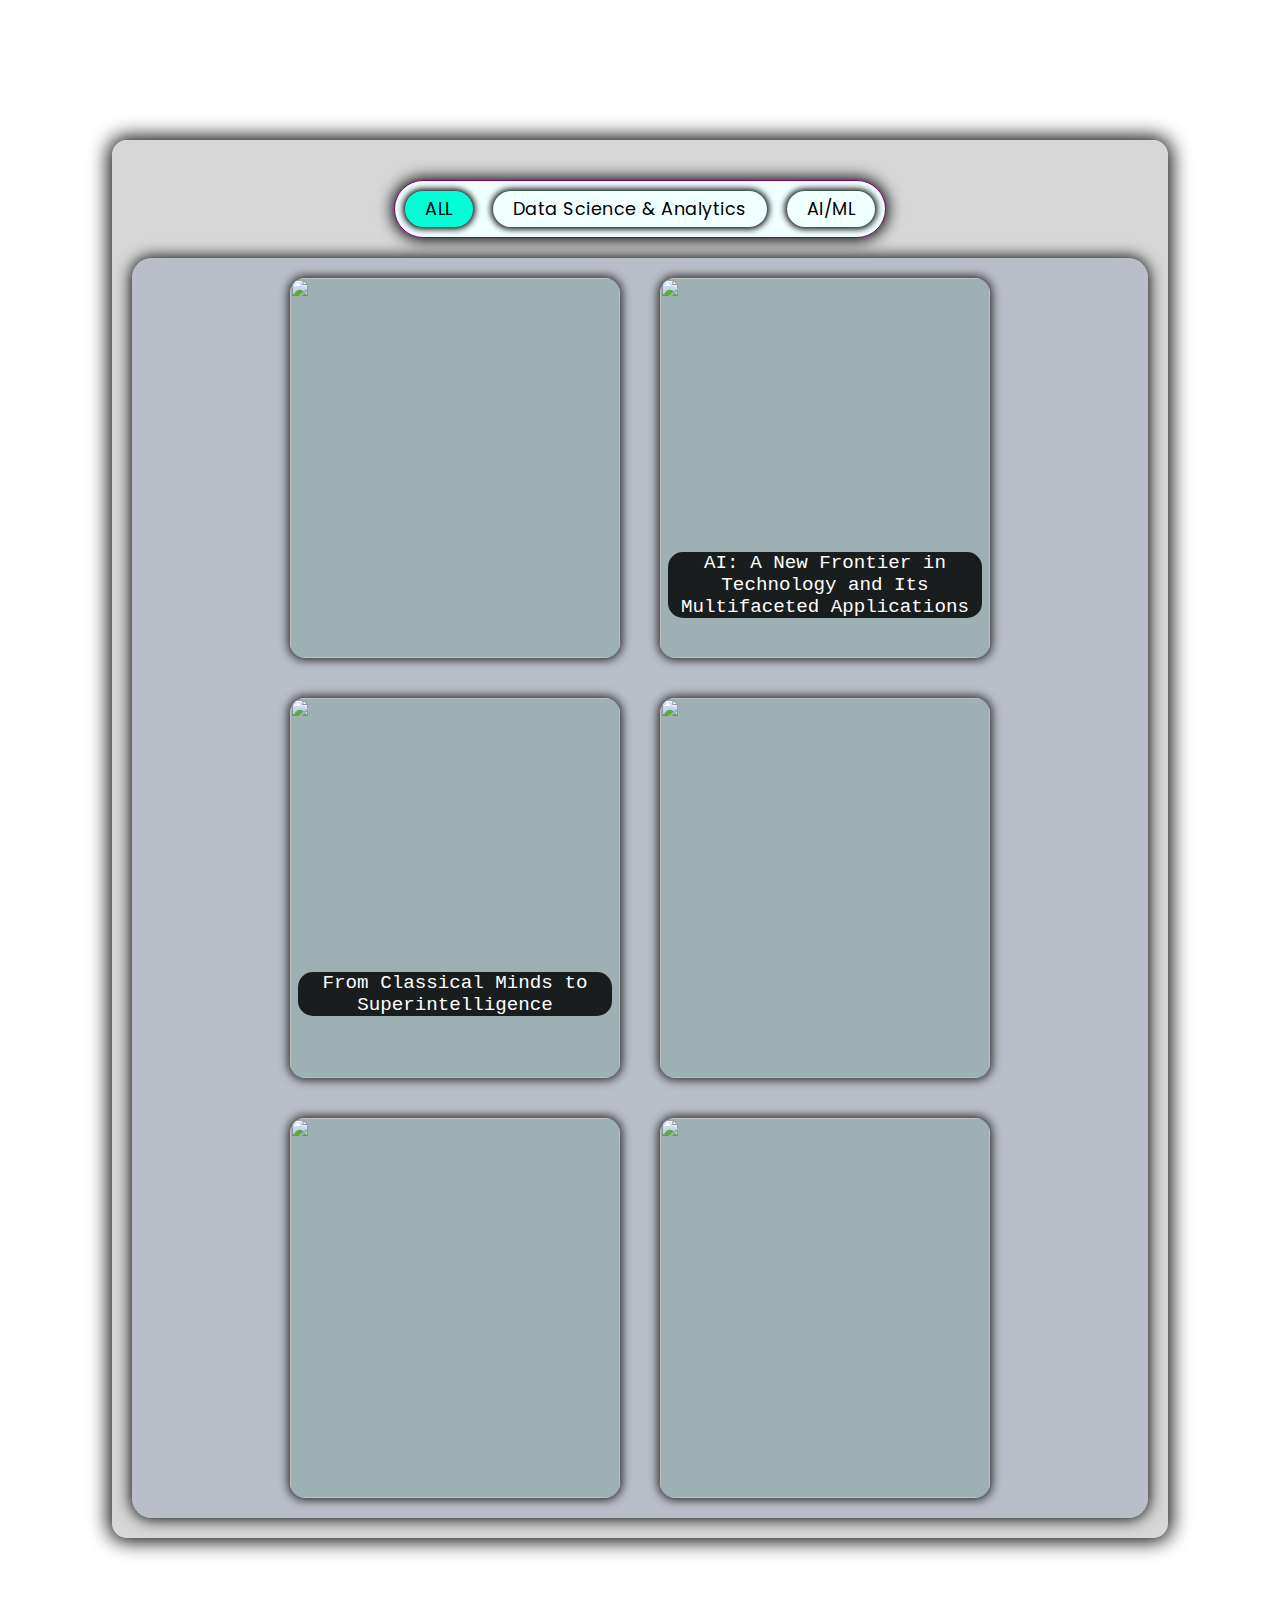
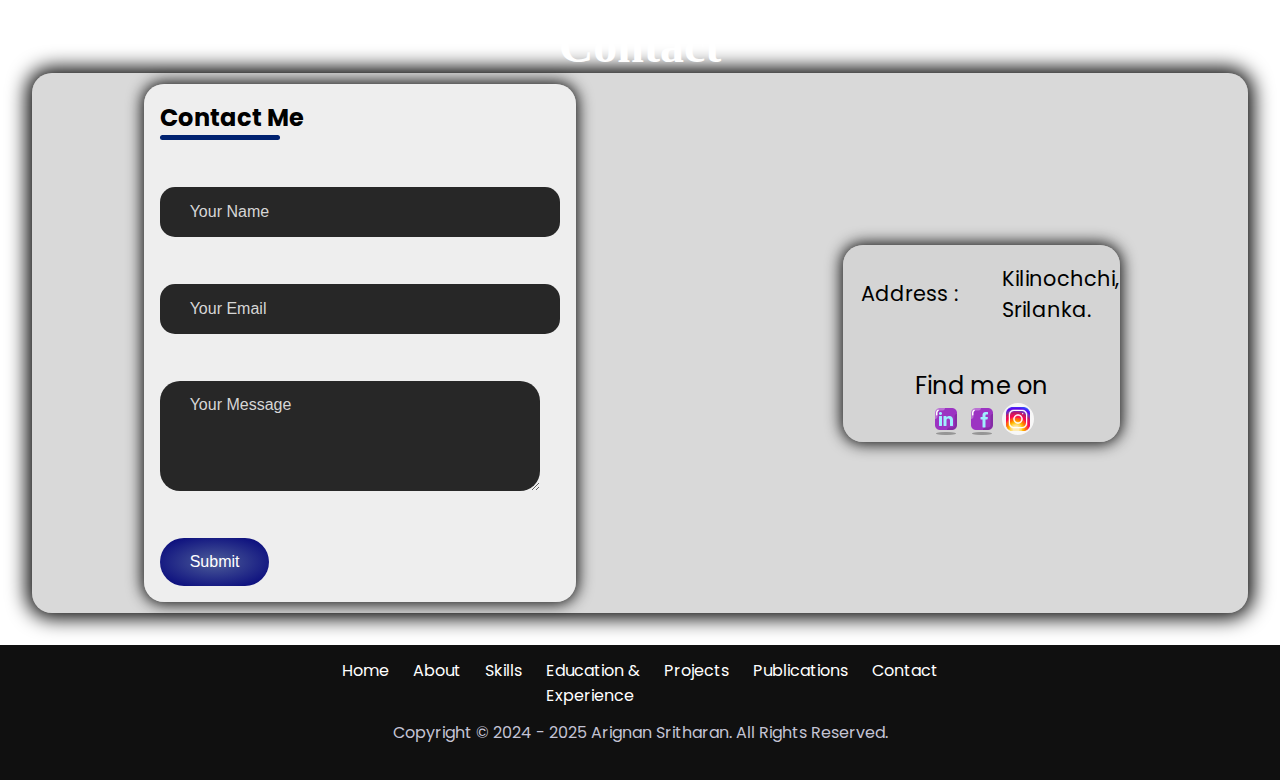
==== commit 1c0512c5: "education and skills updated" ====
--- a/index.html
+++ b/index.html
@@ -639,6 +639,7 @@
         <div class="eduexp-main">
           <div class="experience-section eduexp-section">
             <h3>Experience</h3>
+            <!--  
             <div class="experience-details">
               <p class="extitle">Software Engineer</p>
               <p class="excompany"><img src="assets\img\omdenalogo.jpg">Company 1</p>
@@ -651,6 +652,7 @@
               <li>Participating in code reviews and contributing to improving code quality.</li>
               <li>Troubleshooting and resolving software defects.</li>
             </ul>
+            -->
 
             <div class="experience-details">
               <p class="extitle">Junior ML Engineer</p>
--- a/assets/css/style.css
+++ b/assets/css/style.css
@@ -638,10 +638,10 @@
   flex-direction: row;            /* Arrange items in a row */
   justify-content: flex-start;    /* Align items to the start (left) */
   align-items: flex-start;       /* Align items to the top */
-  gap: 2rem;
-  border: 3px solid rgb(255 255 255 / 56%);
+  gap: 1rem;
+  border: 1px solid rgb(255 255 255 / 32%);
   border-radius: 30px;
-  padding: 2rem;
+  padding: 1rem;
   background-color: #224ba54f;
 }
 .right-containers {                 /* Style for the new wrapper div */
@@ -1662,7 +1662,7 @@
 
 /* Custom Scrollbar Styles */
 .certi-scroll-container::-webkit-scrollbar {
-  width: 10px;
+  width: 5px;
   height: 4px;
   background-color: rgba(32, 32, 32, 0.322);
 }
@@ -1678,7 +1678,7 @@
 }
 
 .experience-section::-webkit-scrollbar {
-  width: 10px;
+  width: 5px;
   height: 4px;
   background-color: rgba(32, 32, 32, 0.322);
 }
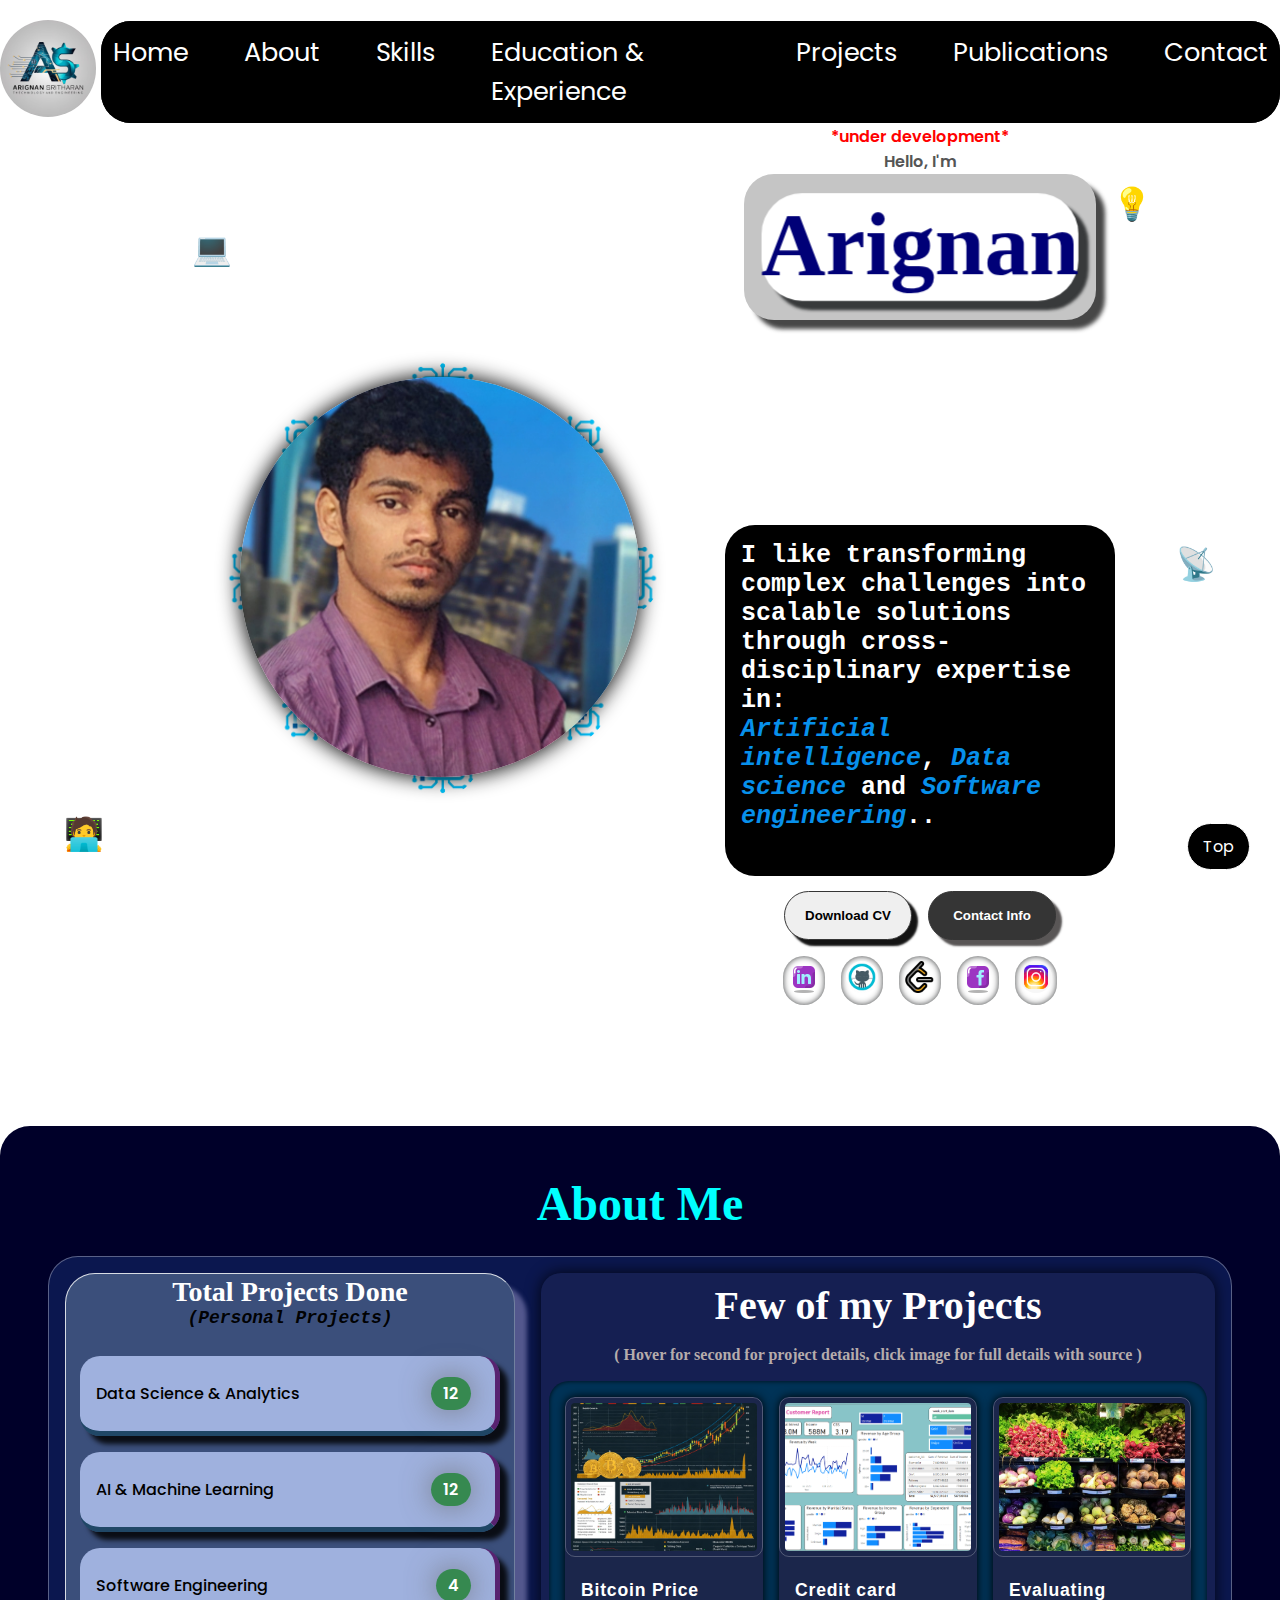
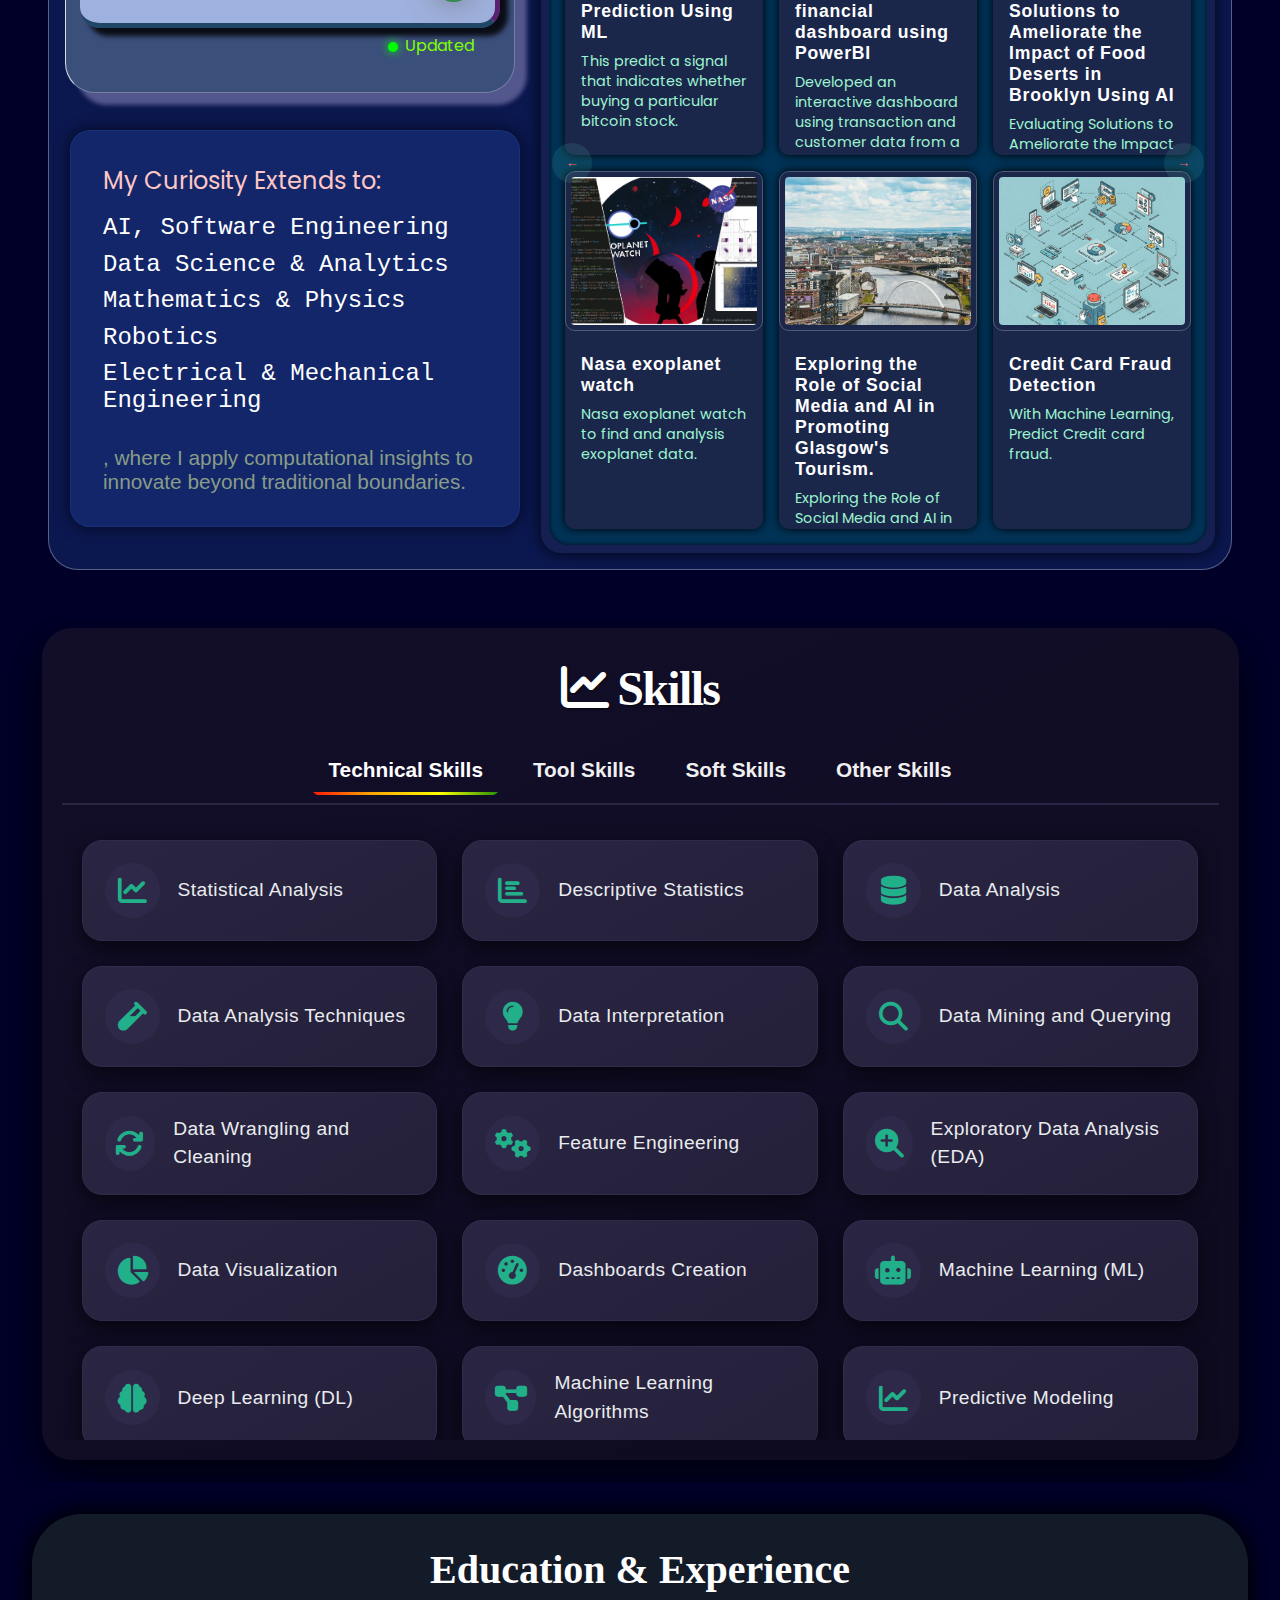
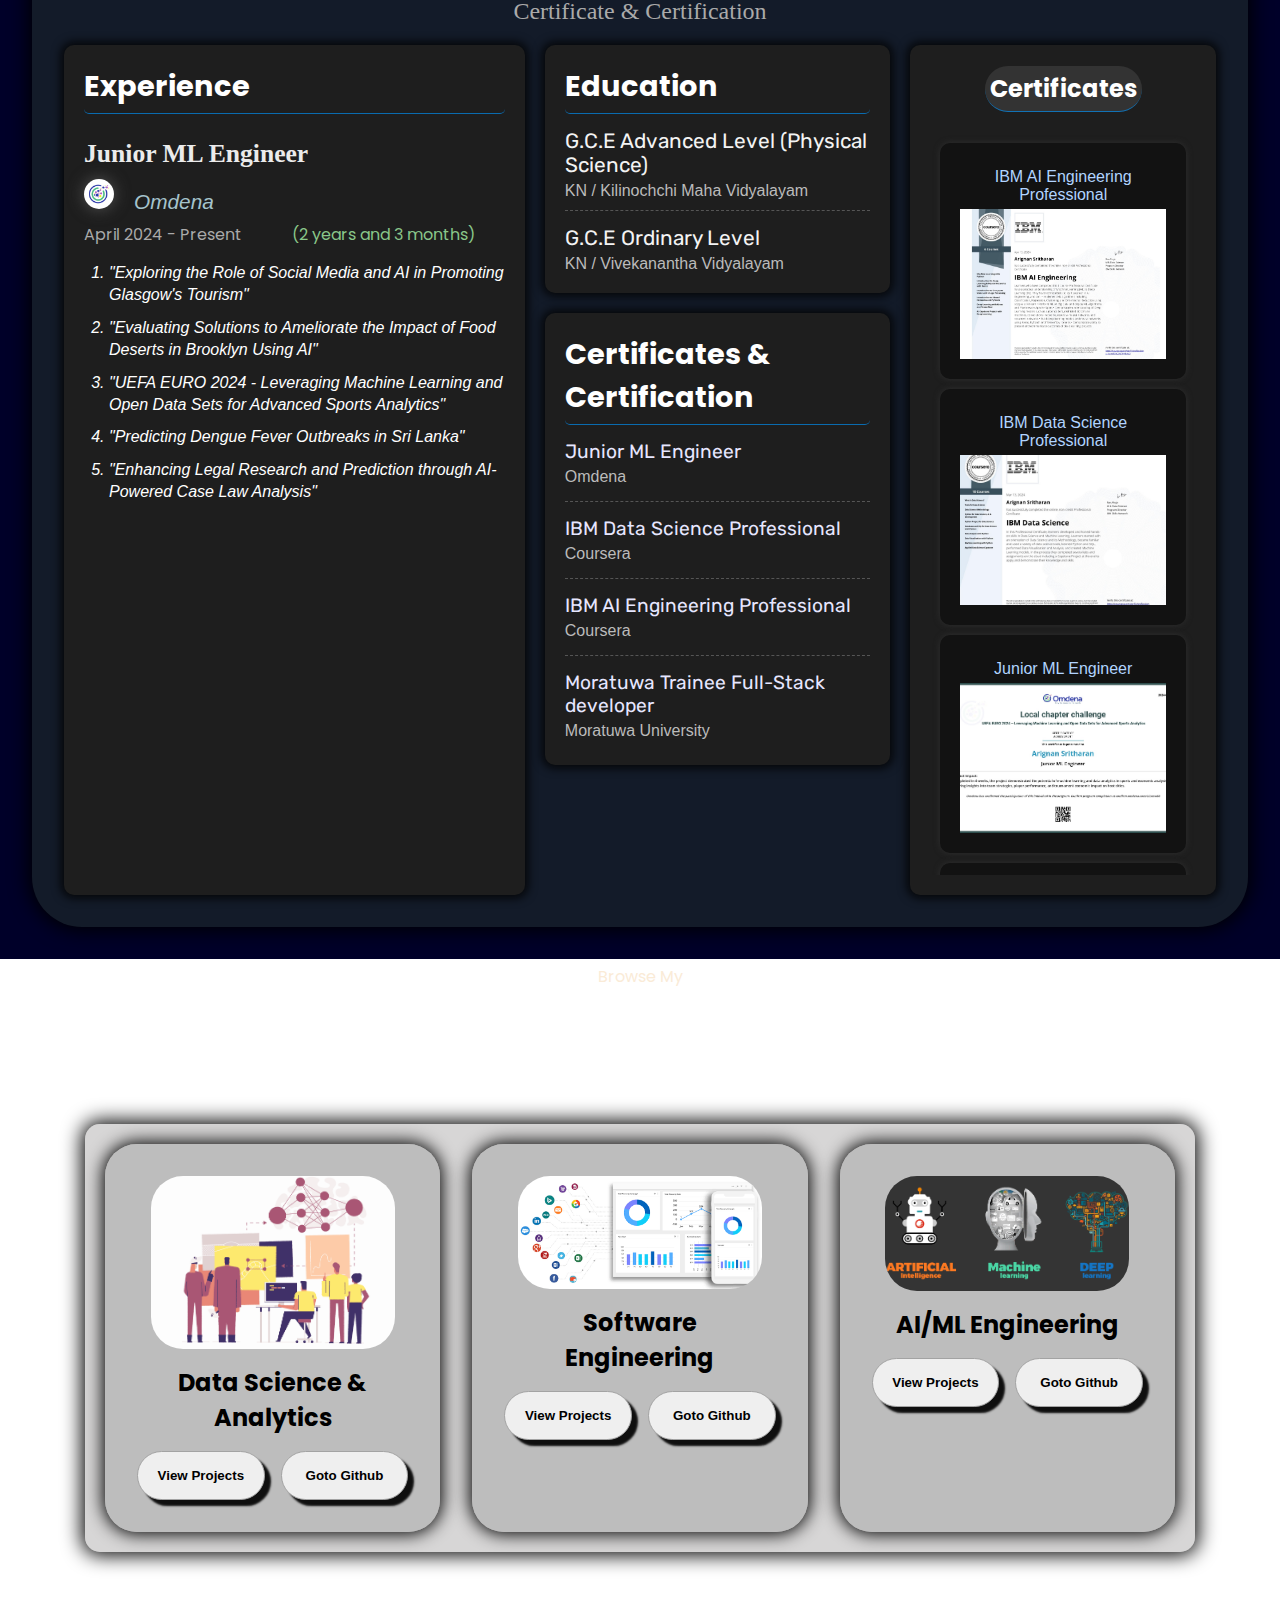
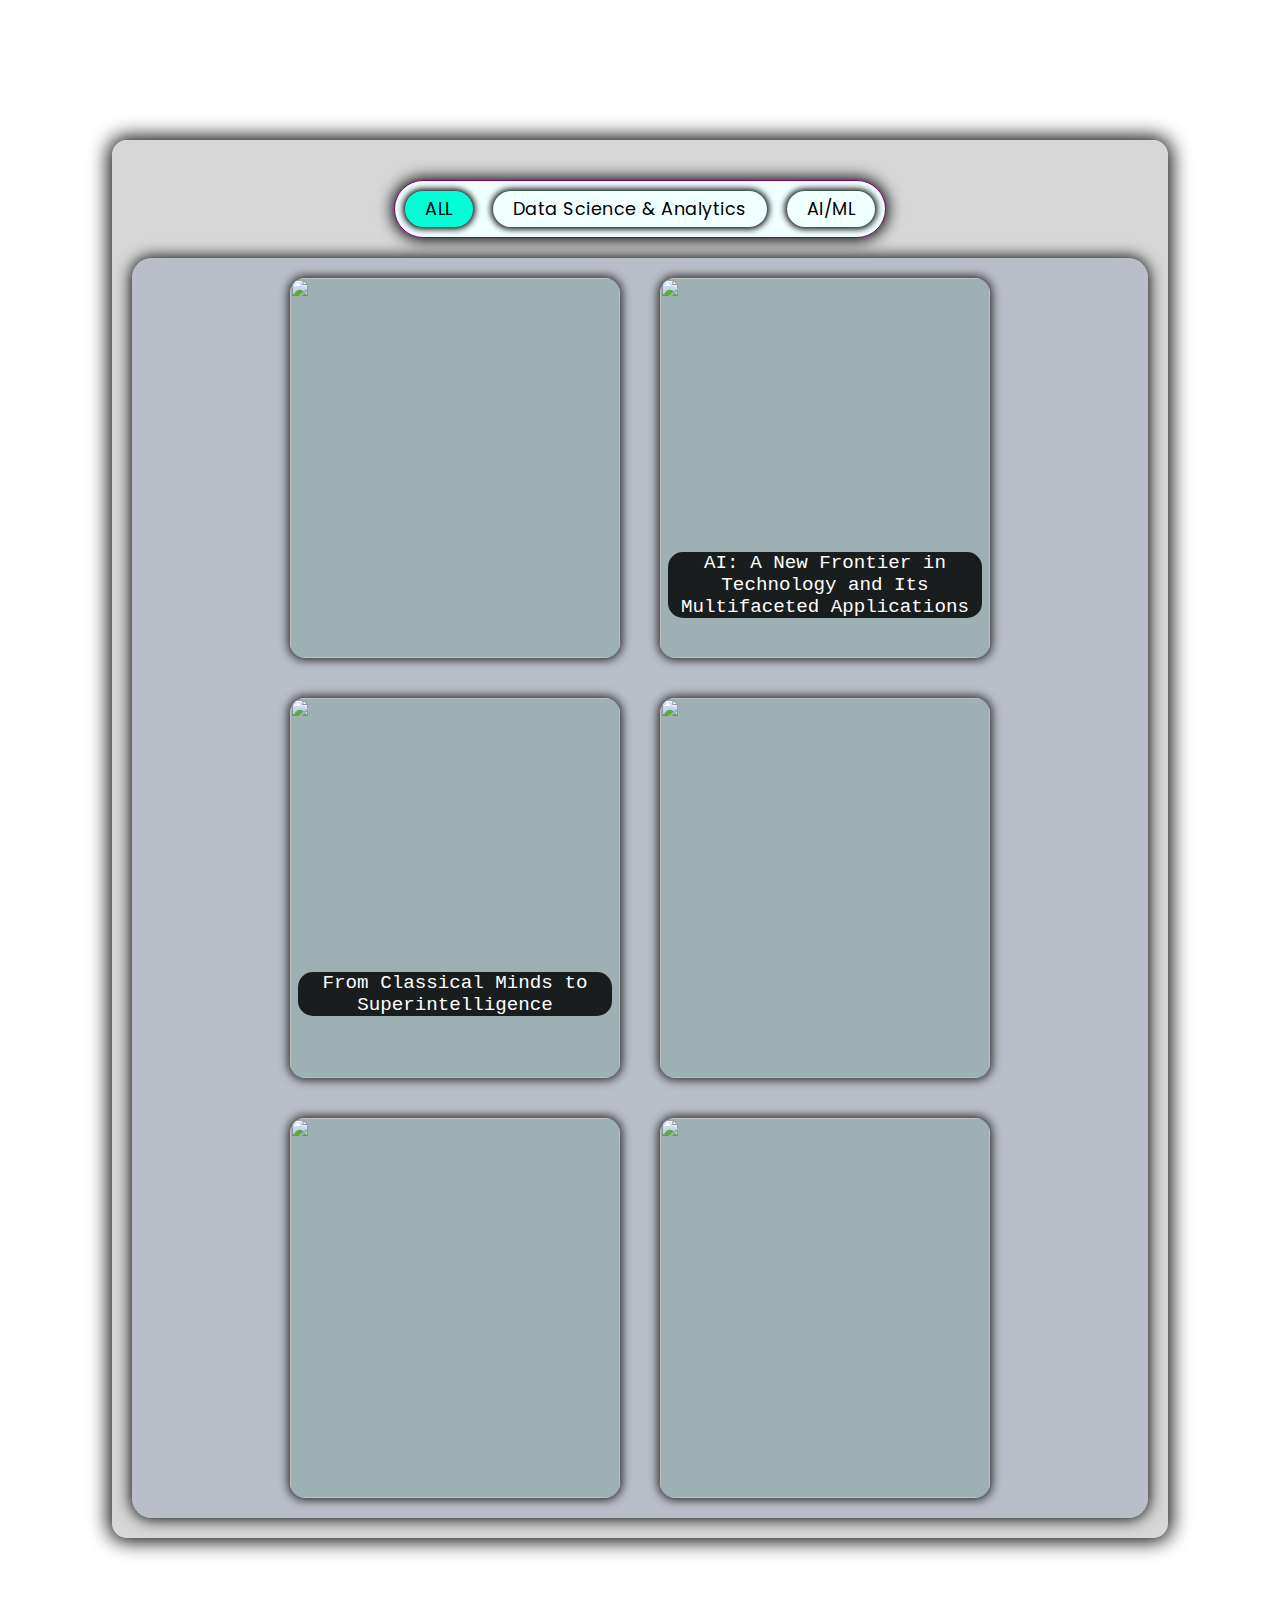
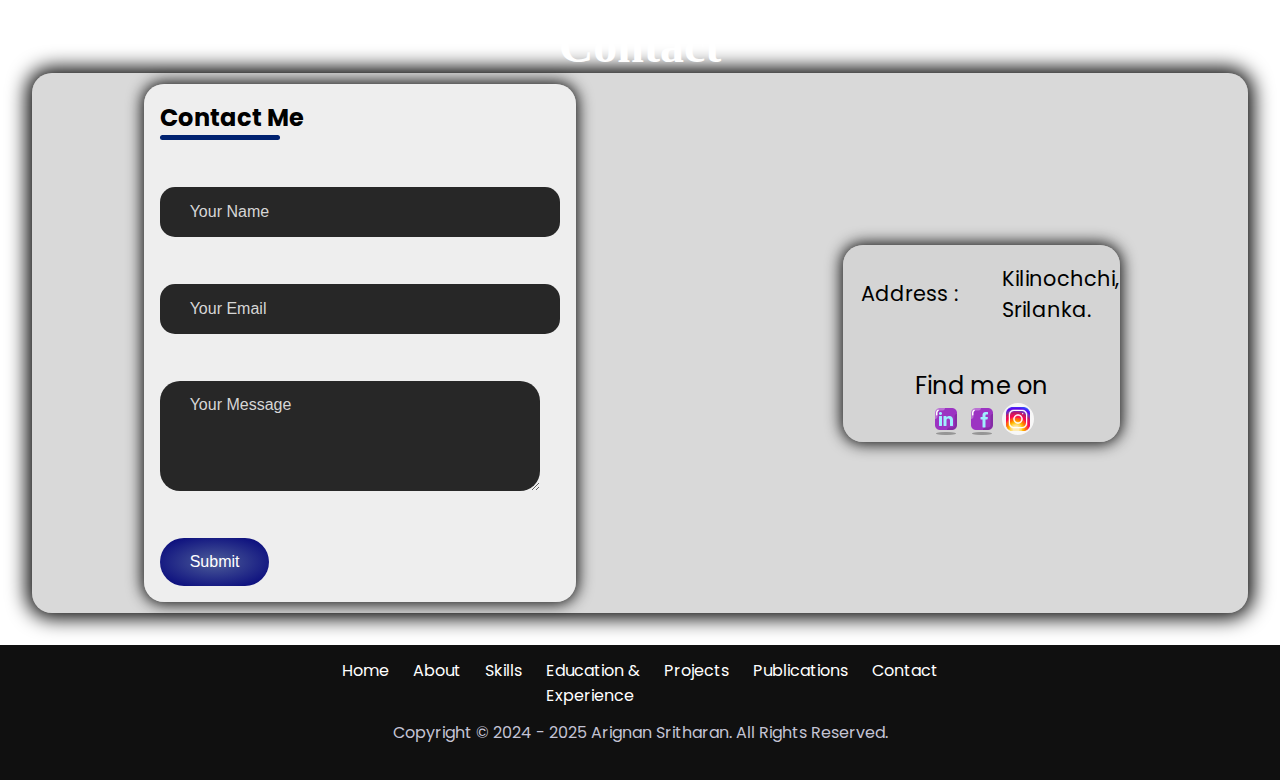
==== commit 78fd6196: "error fixed" ====
--- a/index.html
+++ b/index.html
@@ -706,23 +706,23 @@
             <div class="certi-scroll-container">
               <div class="cer-section">
                 <p>IBM AI Engineering Professional</p>
-                <a href="https://www.coursera.org/account/accomplishments/specialization/BZN2247HHNM2" target="_blank"><img src="assets\img\certificates\ibmaiengineering.jpeg"></a>
+                <a href="https://www.coursera.org/account/accomplishments/specialization/BZN2247HHNM2" target="_blank"><img src="assets\img\certificates\ibmaiengineering.jpeg" alt="IBM AI Engineering Professional Certificate"></a>
               </div>
               <div class="cer-section">
                 <p>IBM Data Science Professional</p>
-                <a href="https://www.coursera.org/account/accomplishments/specialization/Y9JU5WLCGU4N" target="_blank"><img src="assets\img\certificates\ibmdatascience.jpeg"></a>
+                <a href="https://www.coursera.org/account/accomplishments/specialization/Y9JU5WLCGU4N" target="_blank"><img src="assets\img\certificates\ibmdatascience.jpeg" alt="IBM Data Science Professional Certificate"></a>
               </div>
               <div class="cer-section">
                 <p>Junior ML Engineer</p>
-                <a href="https://confirm.omdena.com/LCsmw88" target="_blank"><img src="assets\img\certificates\OmdenaCertificate.png"></a>
+                <a href="https://confirm.omdena.com/LCsmw88" target="_blank"><img src="assets\img\certificates\OmdenaCertificate.png"  alt="Omdena Certificate"></a>
               </div>
               <div class="cer-section">
                 <p>IBM Applied Data Science</p>
-                <a href="https://www.coursera.org/account/accomplishments/specialization/DNG3ZP6C5JYD" target="_blank"><img src="assets\img\certificates\ibmappliedds.jpeg"></a>
+                <a href="https://www.coursera.org/account/accomplishments/specialization/DNG3ZP6C5JYD" target="_blank"><img src="assets\img\certificates\ibmappliedds.jpeg" alt="IBM Applied Data Science Certificate"></a>
               </div>
               <div class="cer-section">
                 <p>IBM AI Developer</p>
-                <a href="https://www.coursera.org/account/accomplishments/specialization/AXMHKCLPPD4U" target="_blank"><img src="assets\img\certificates\ibmaideveloper.jpeg"></a>
+                <a href="https://www.coursera.org/account/accomplishments/specialization/AXMHKCLPPD4U" target="_blank"><img src="assets\img\certificates\ibmaideveloper.jpeg" alt="IBM AI Developer Certificate"></a>
               </div>
             </div>
           </div>
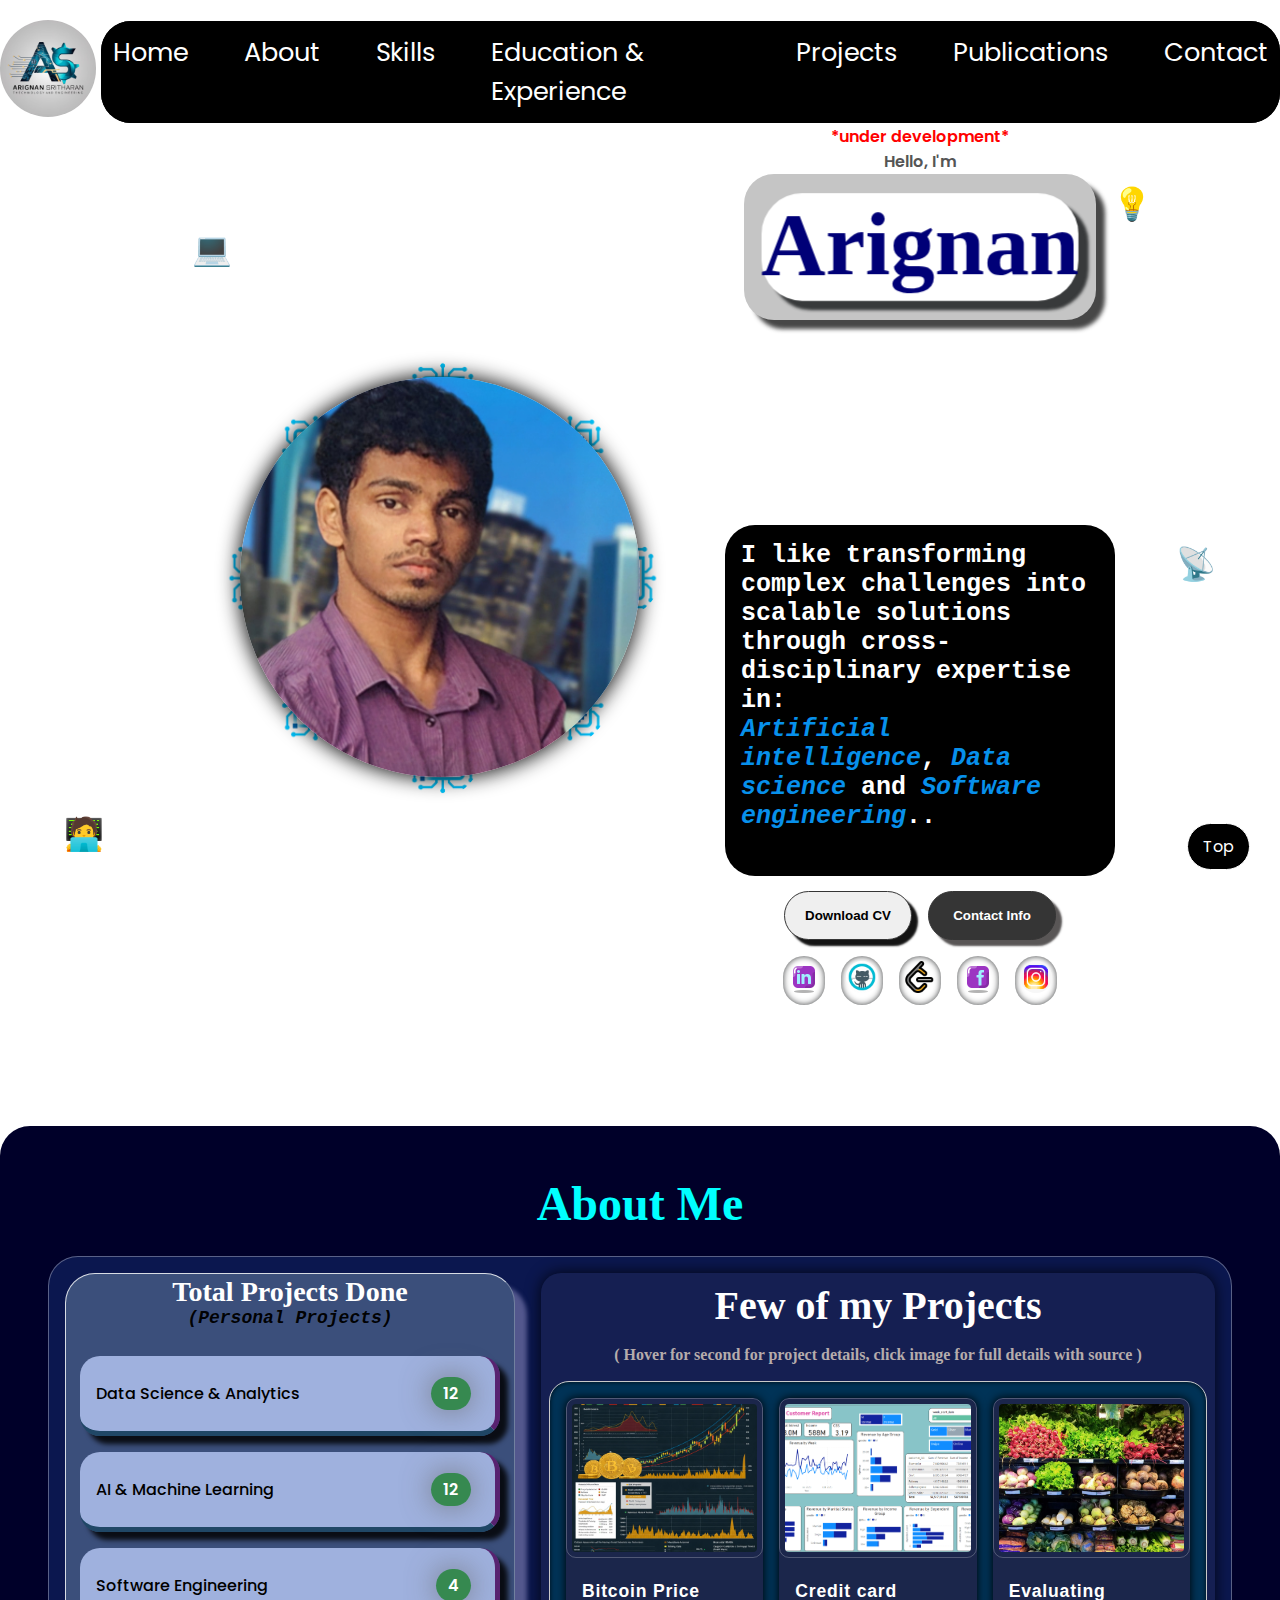
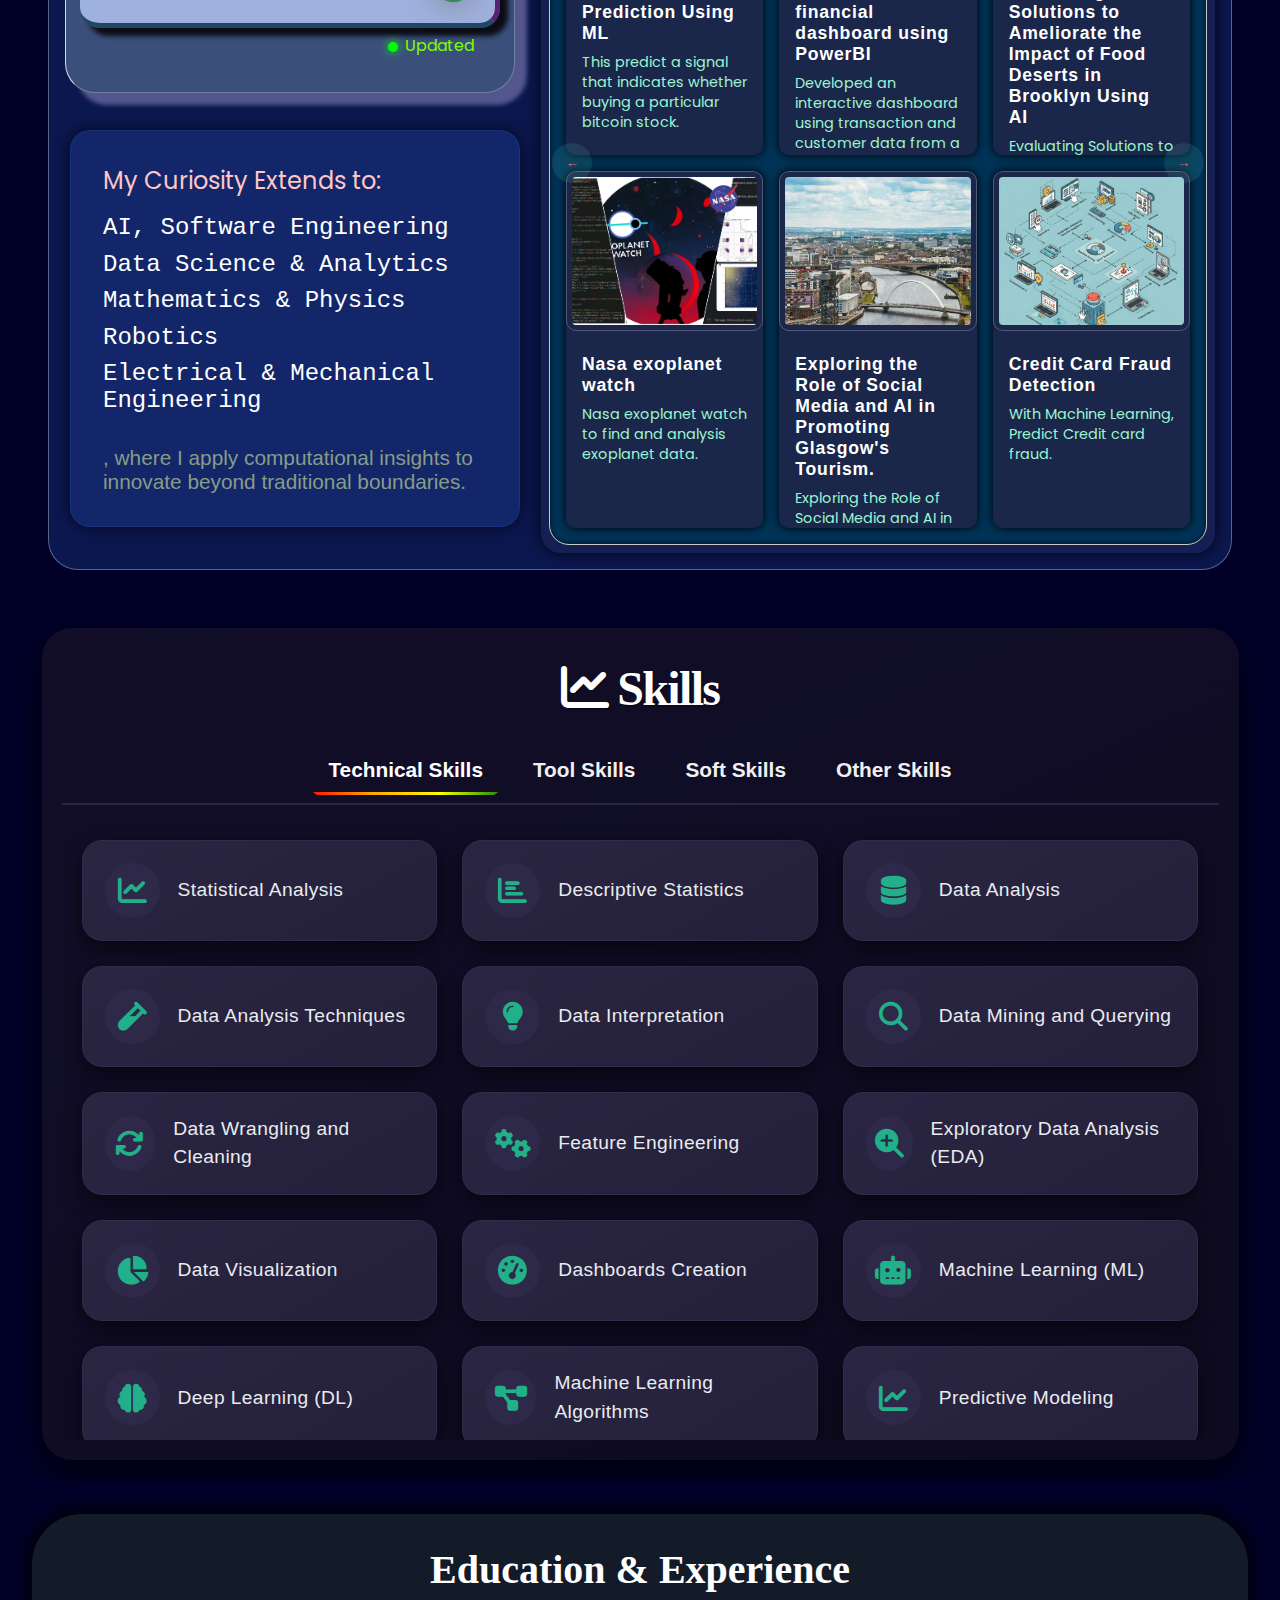
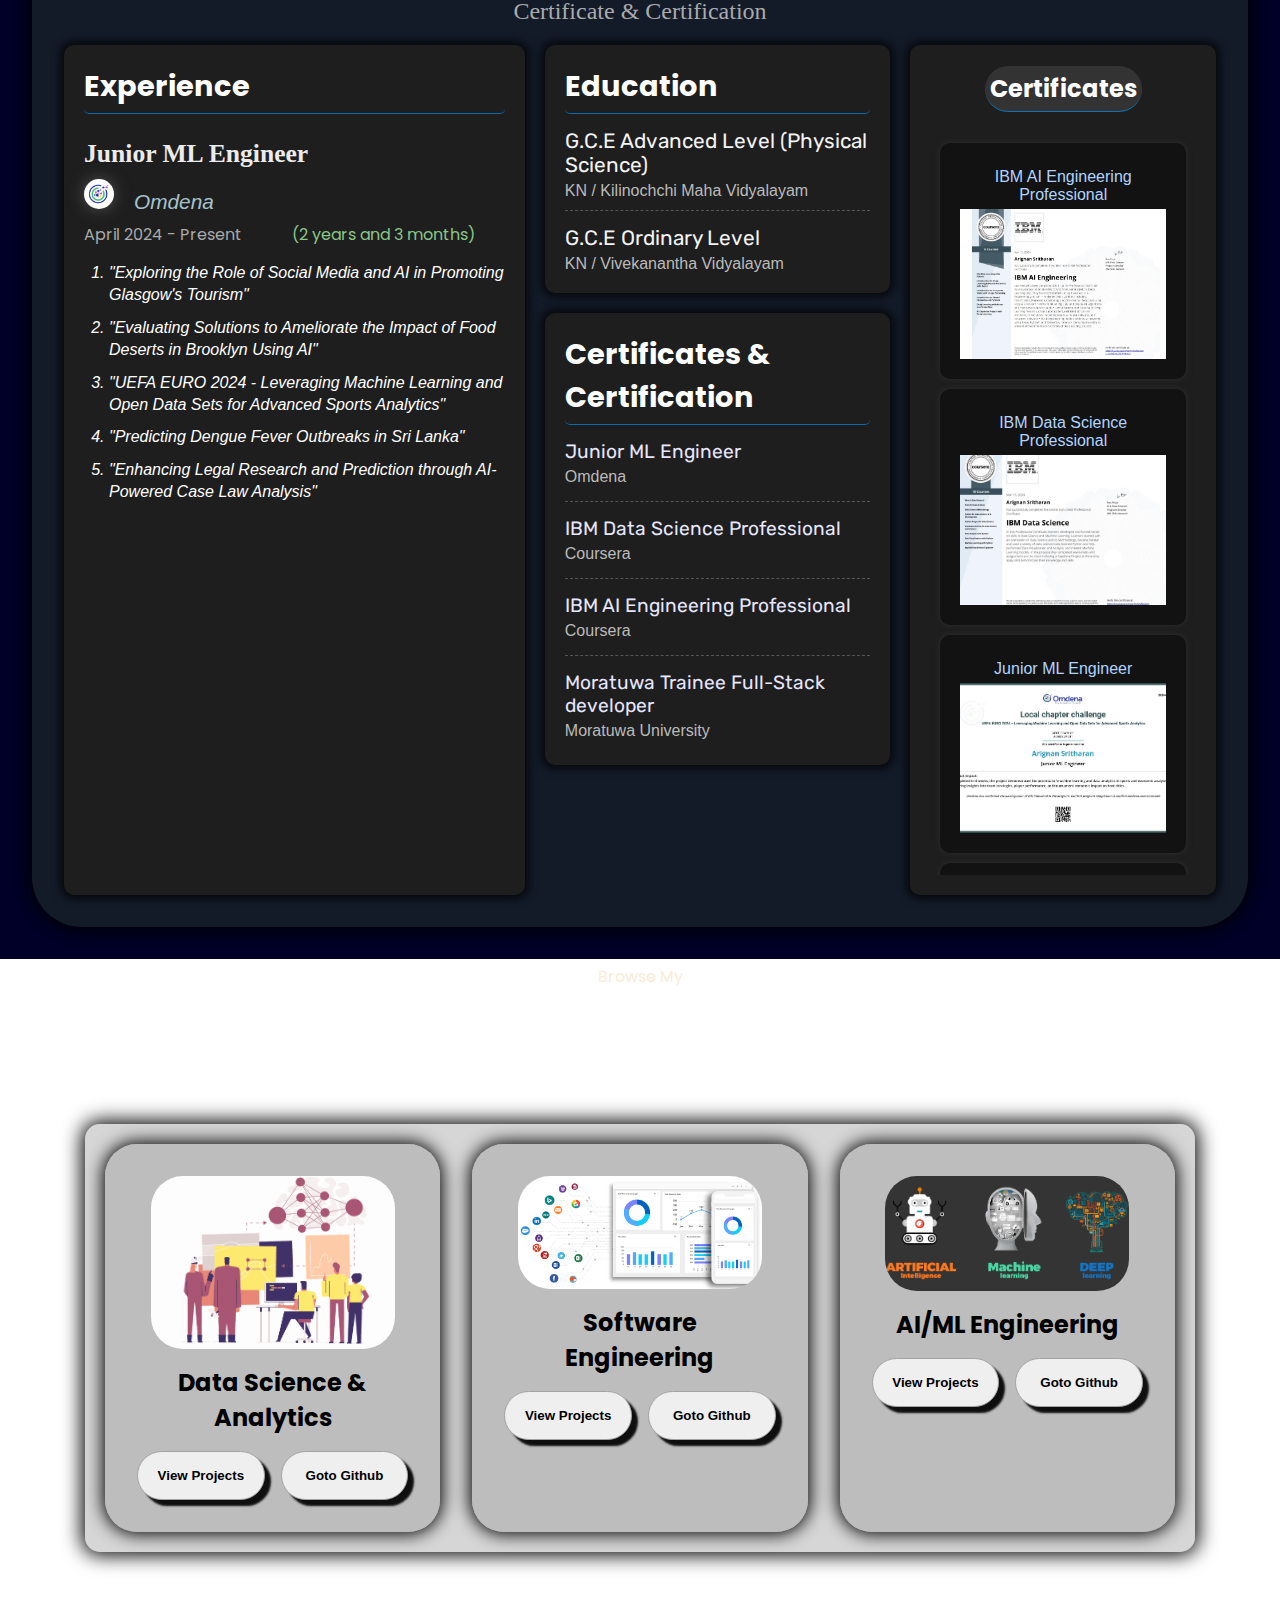
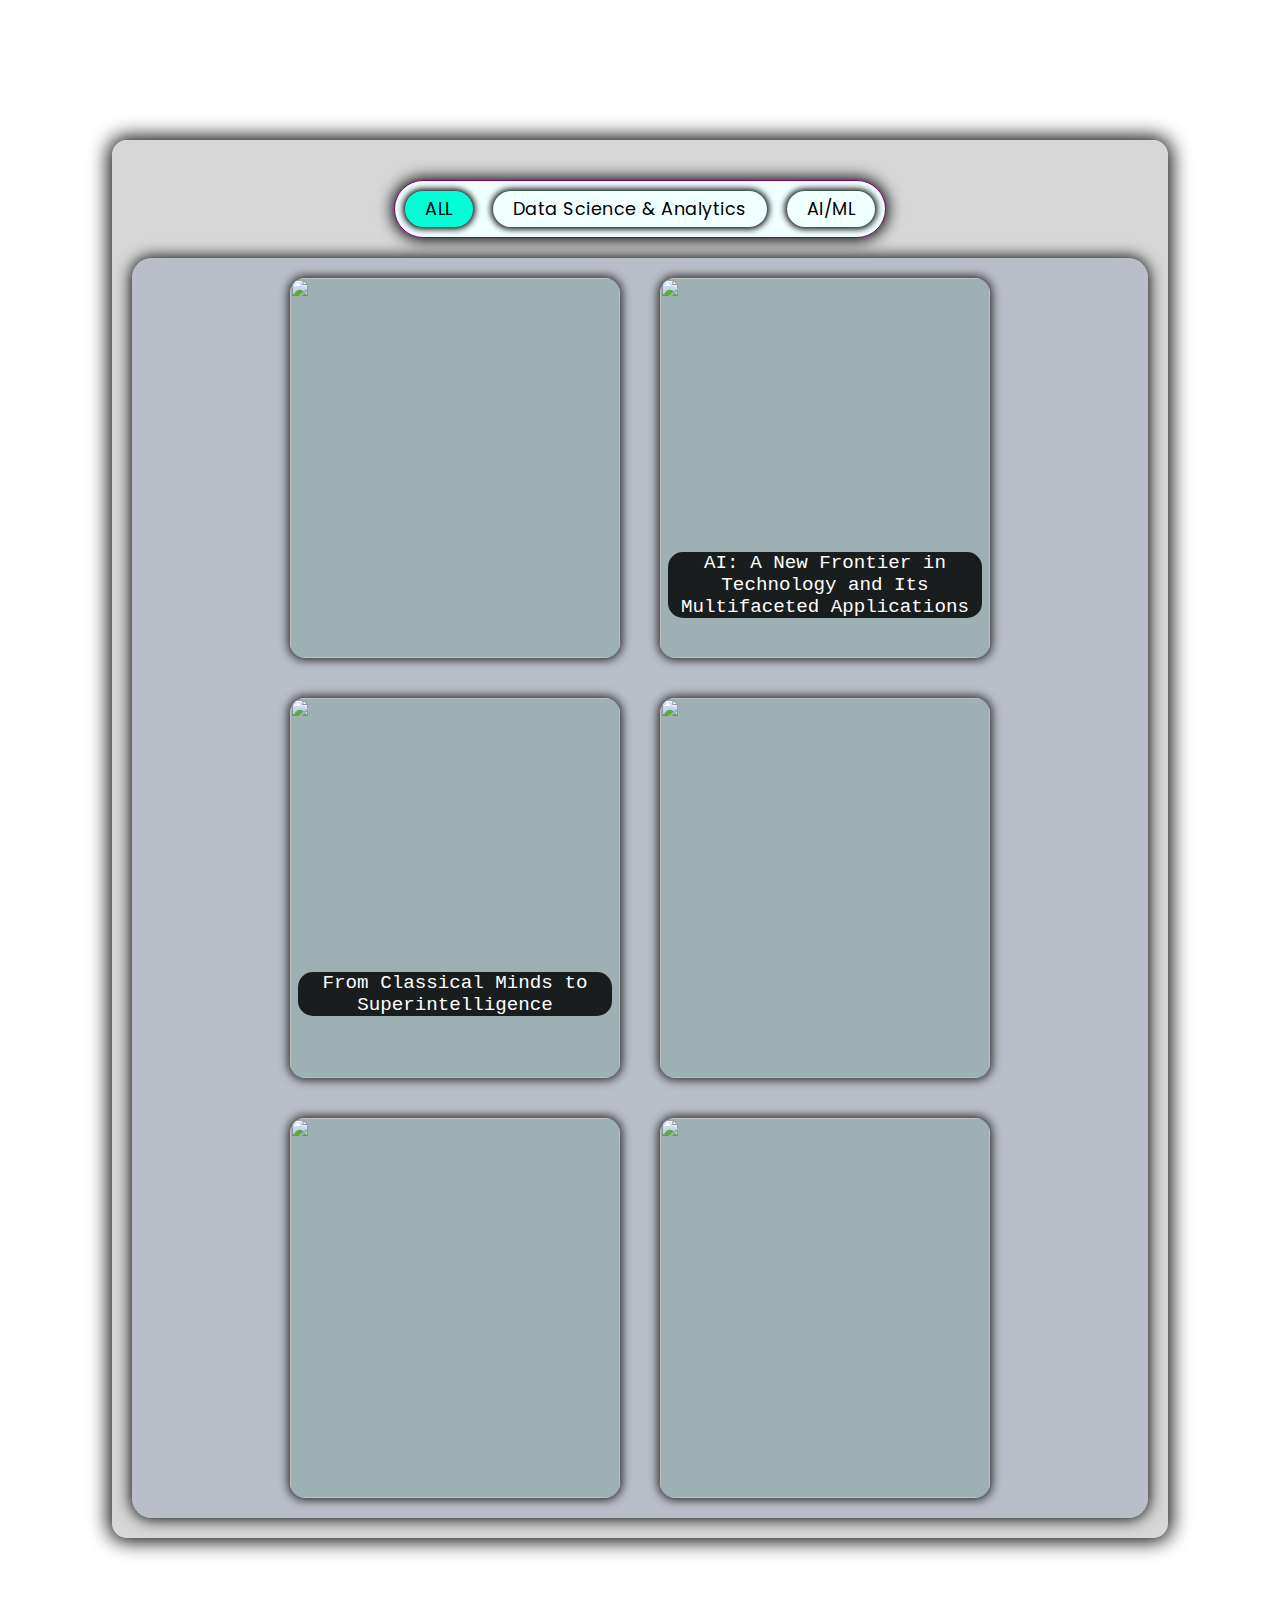
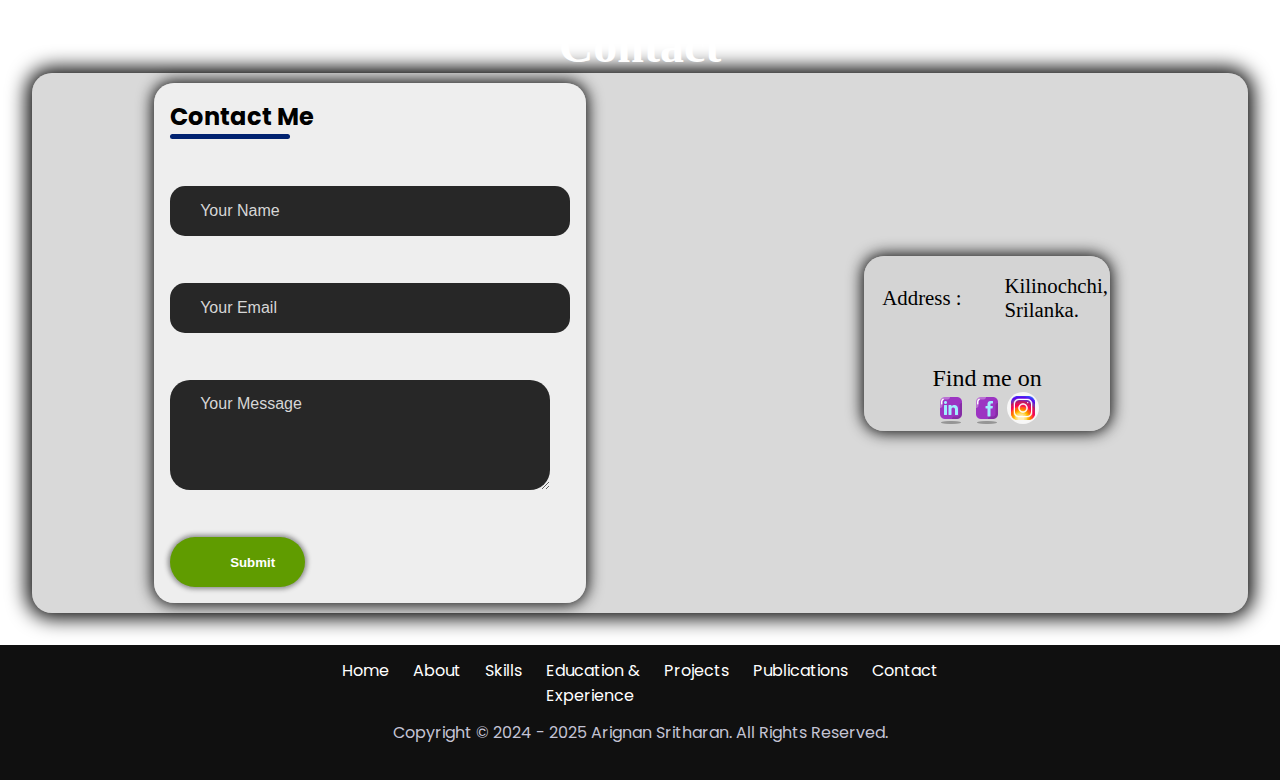
==== commit 2aa41127: "contact section updated" ====
--- a/index.html
+++ b/index.html
@@ -943,7 +943,7 @@
           <input type="text" name="c-name" placeholder="Your Name" class="contact-input" required>
           <input type="email" name="c-email" placeholder="Your Email" class="contact-input" required>
           <textarea name="c-message" placeholder="Your Message" class="contact-input" required></textarea>
-          <button type="submit">Submit</button> 
+          <button type="submit"><img src="assets\img\1\sts.png" alt="img"><h5>Submit</h5></button> 
         
         </form>
         <div class="contact-right">
@@ -954,7 +954,7 @@
             </tr>
           </table>
           <br>
-          <p style="text-align: center; font-size: 1.5rem; color: #000000;">Find me on</p>
+          <p style="text-align: center; font-size: 1.5rem; color: #000000; font-family:Cambria, Cochin, Georgia, Times, 'Times New Roman', serif;">Find me on</p>
           <div class="con-lin">
           <a href="https://www.linkedin.com/in/arignansritharan/" target="_blank">
             <img
--- a/assets/css/style.css
+++ b/assets/css/style.css
@@ -371,6 +371,7 @@
   background-color: white;
   border-radius: 40px;
   box-shadow: 9px 9px 3px 0px rgb(40 42 43 / 90%);
+  
   padding-bottom: 5px;
   color: #000077;
   transform-style: preserve-3d;
@@ -920,6 +921,7 @@
   background-color: #003357; 
   border-radius: 20px;
   box-shadow: inset 0 0 5px 0px rgb(0 0 0 / 80%);
+  border: 1px solid #c9c9c9;
 }
 
 .project-card {
@@ -2105,20 +2107,39 @@
   gap: 10px;
   border: none;
   border-radius: 50px;
-  background: radial-gradient(#4d5d99, #000079);
+  background: #609c00;
   cursor: pointer;
   margin: 1rem;
-  transition:  box-shadow 1s ease-in-out;
+  box-shadow: 0px 0px 5px 2px rgb(0 0 0 / 42%);
+  transition:  box-shadow 0.8s ease-in-out, background 0.8s ease-in-out;
+  transition: transform 0.5s ease-in-out;
 }
 
 .contact-left button:hover{
   background: rgb(0, 0, 77);
   box-shadow: 0px 0px 15px 2px rgb(0 0 0 / 42%);
-  
+  transition: transform 0.5s ease-in-out, background 0.8s ease-in-out, box-shadow 0.8s ease-in-out;
 }
 
 .contact-left button img{
-  height: 15px;
+  height: 20px;
+  transition: all 0.5s ease-in-out;
+  opacity: 0;
+}
+
+.contact-left button:hover img{
+  transform: translateX(60px);
+  transition: transform 0.5s ease-in-out;
+  opacity: 1;
+}
+.contact-left button:hover h5{
+  color: transparent;
+  transition: all 0.5s ease-in-out;
+  transform: translateX(-60px);
+}
+.contact-left button h5{
+  
+  transition: all 0.5s ease-in-out;
 }
 
 .contact-right{
@@ -2135,6 +2156,9 @@
   margin: 1rem;
   width: 100%;
   font-size: 1.3rem;
+}
+.contact-right table tr td{
+  font-family: Cambria, Cochin, Georgia, Times, 'Times New Roman', serif;
 }
 
 tr td:first-child{
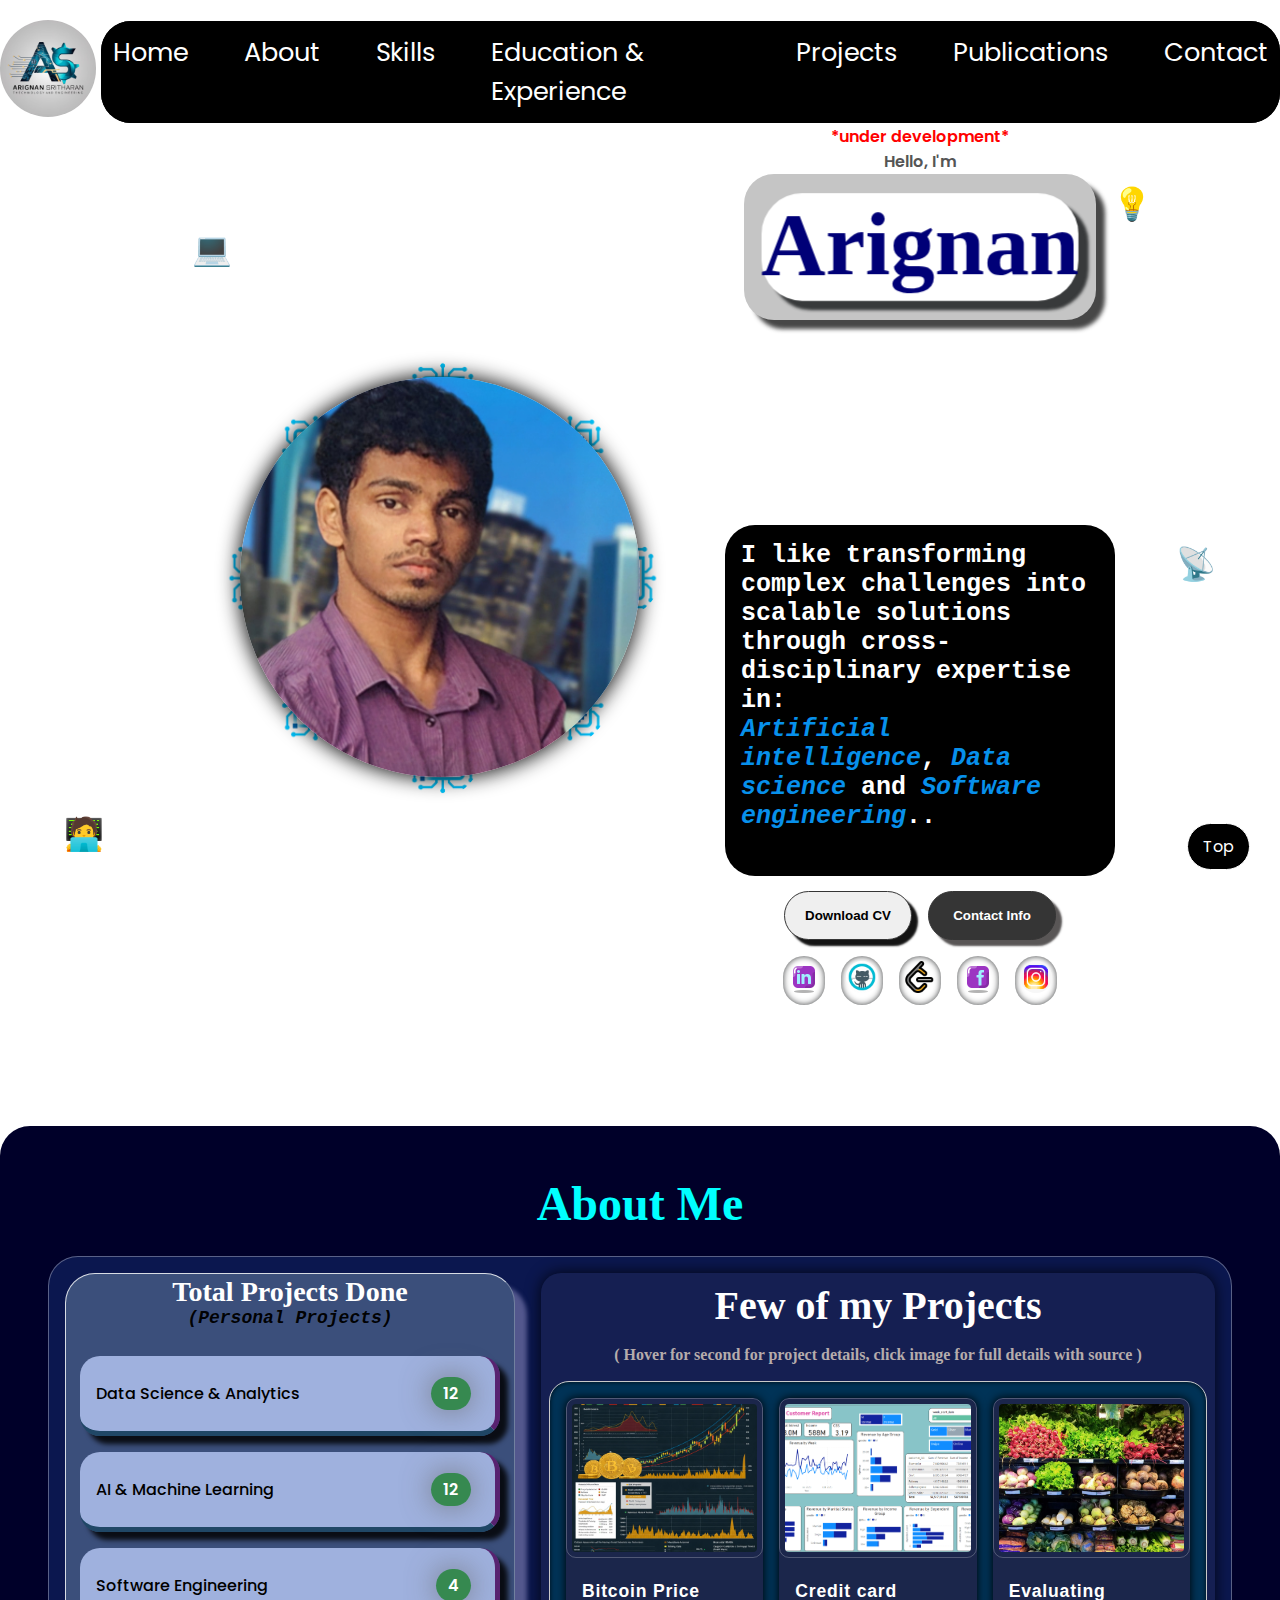
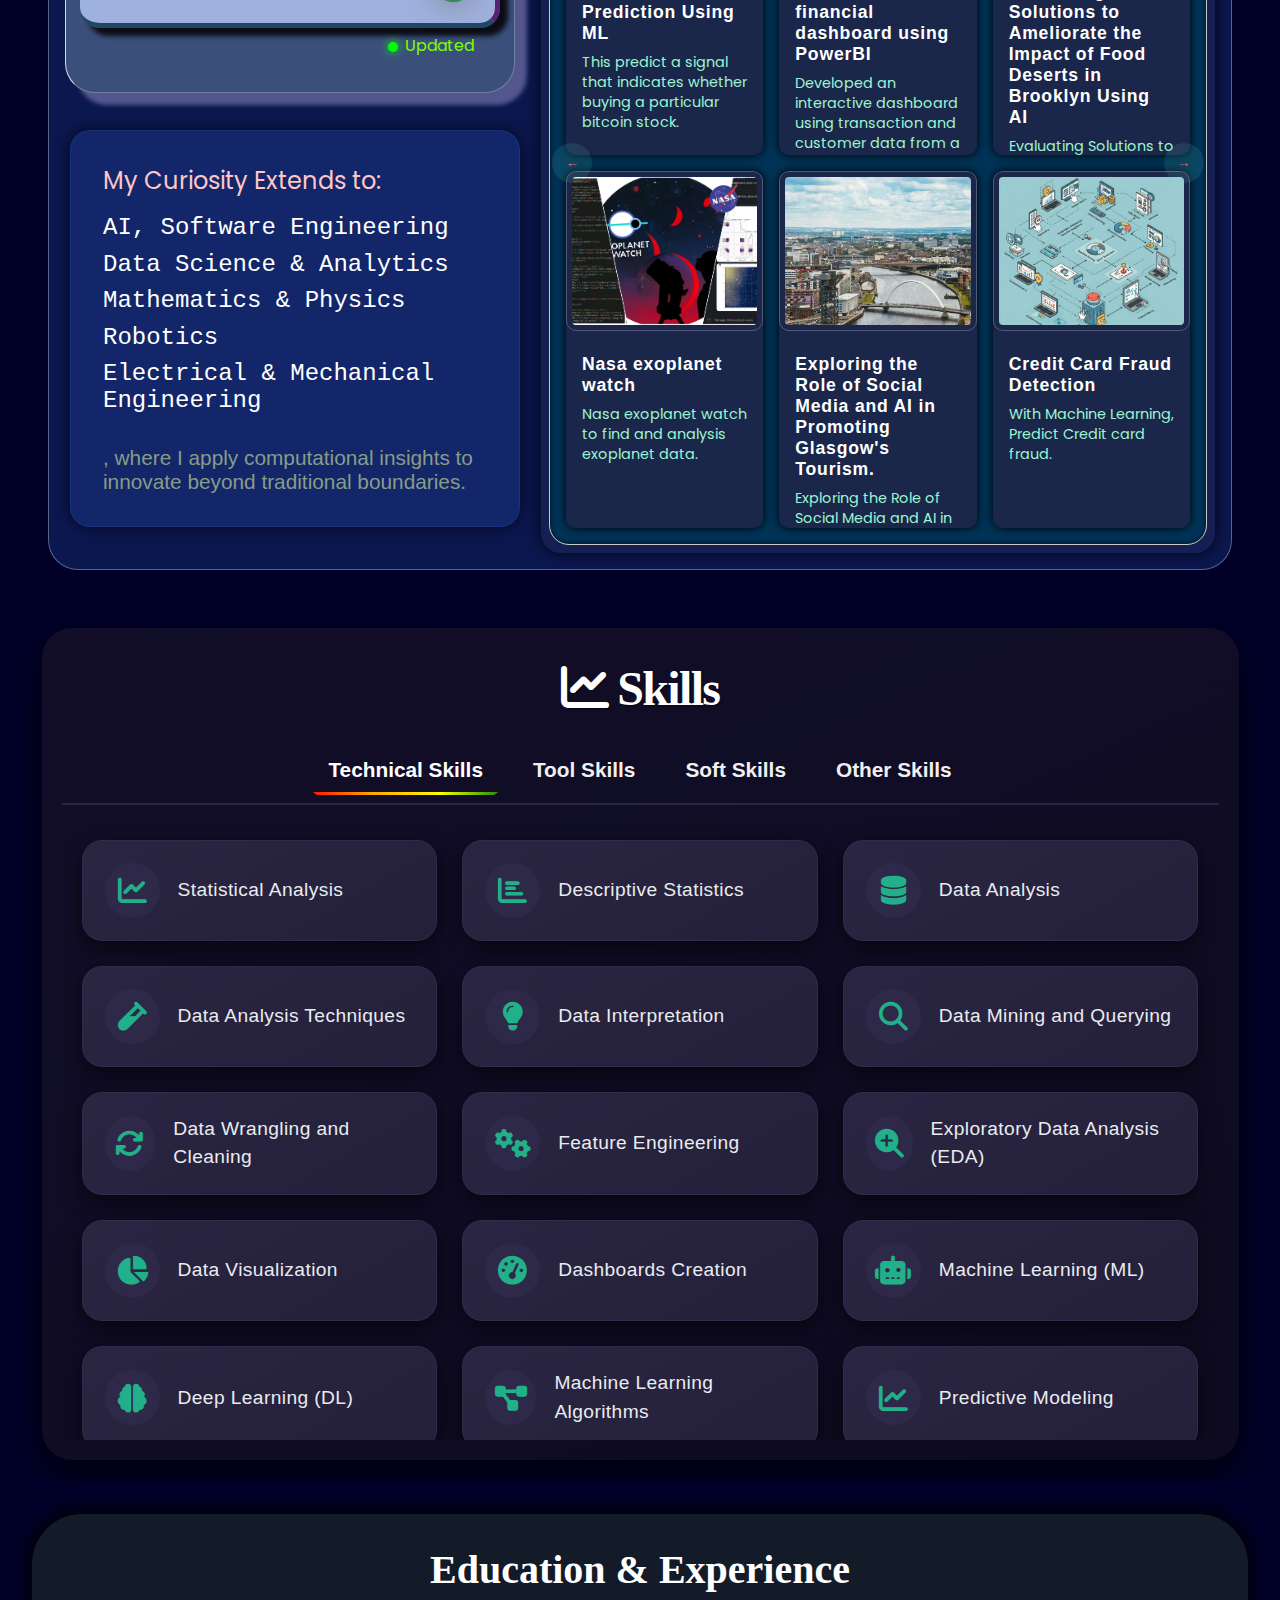
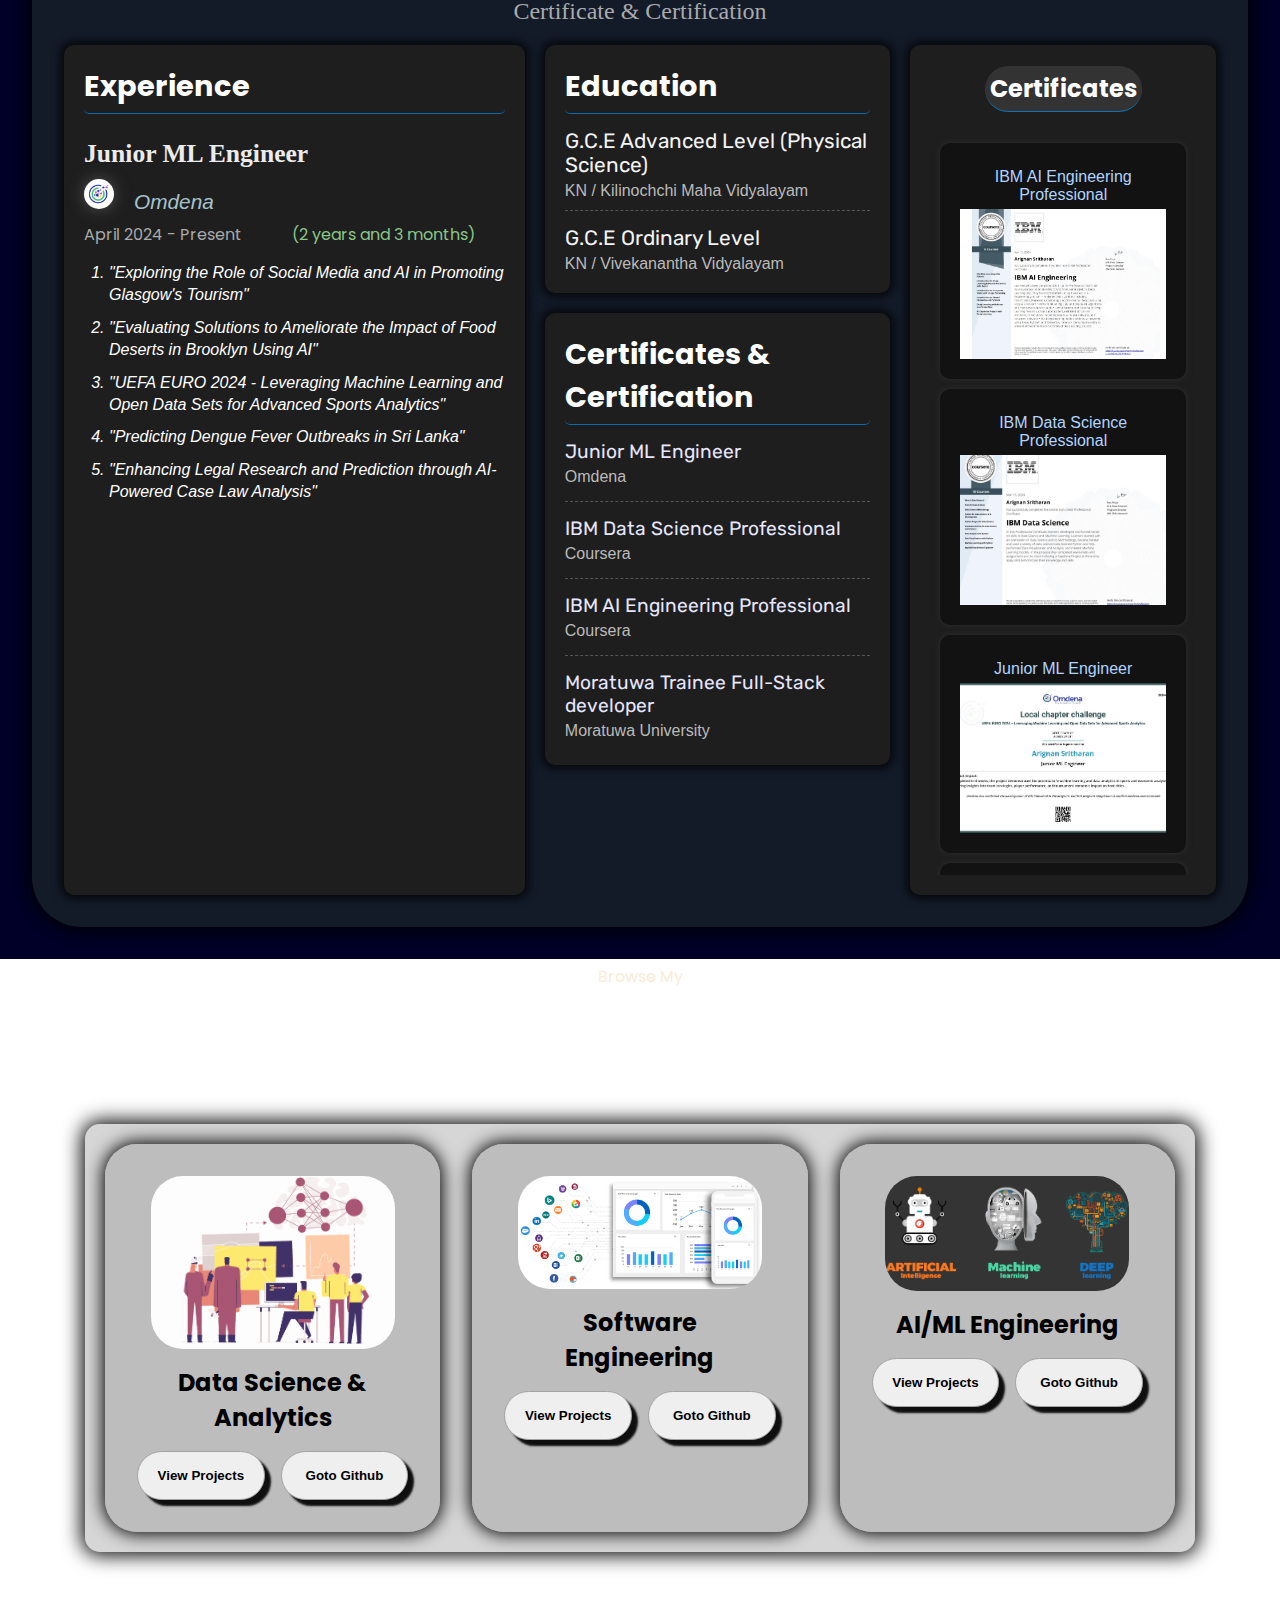
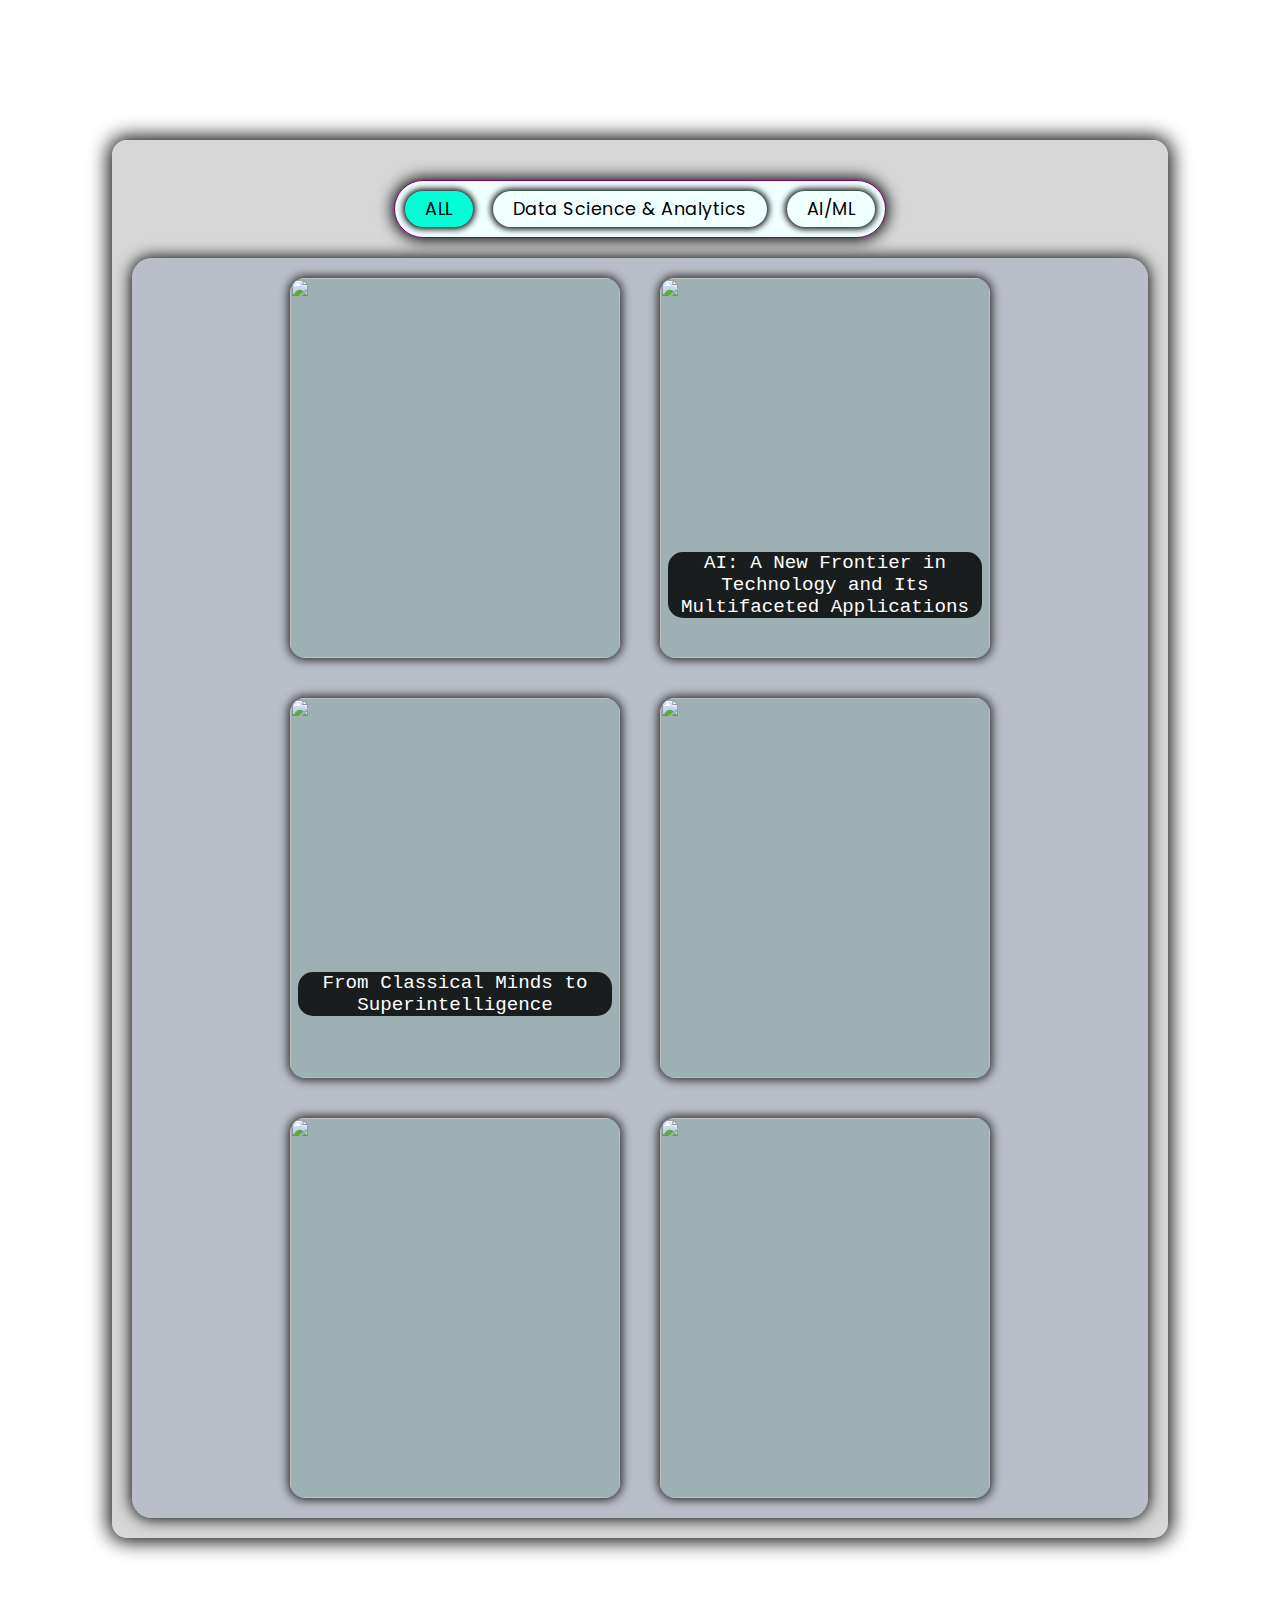
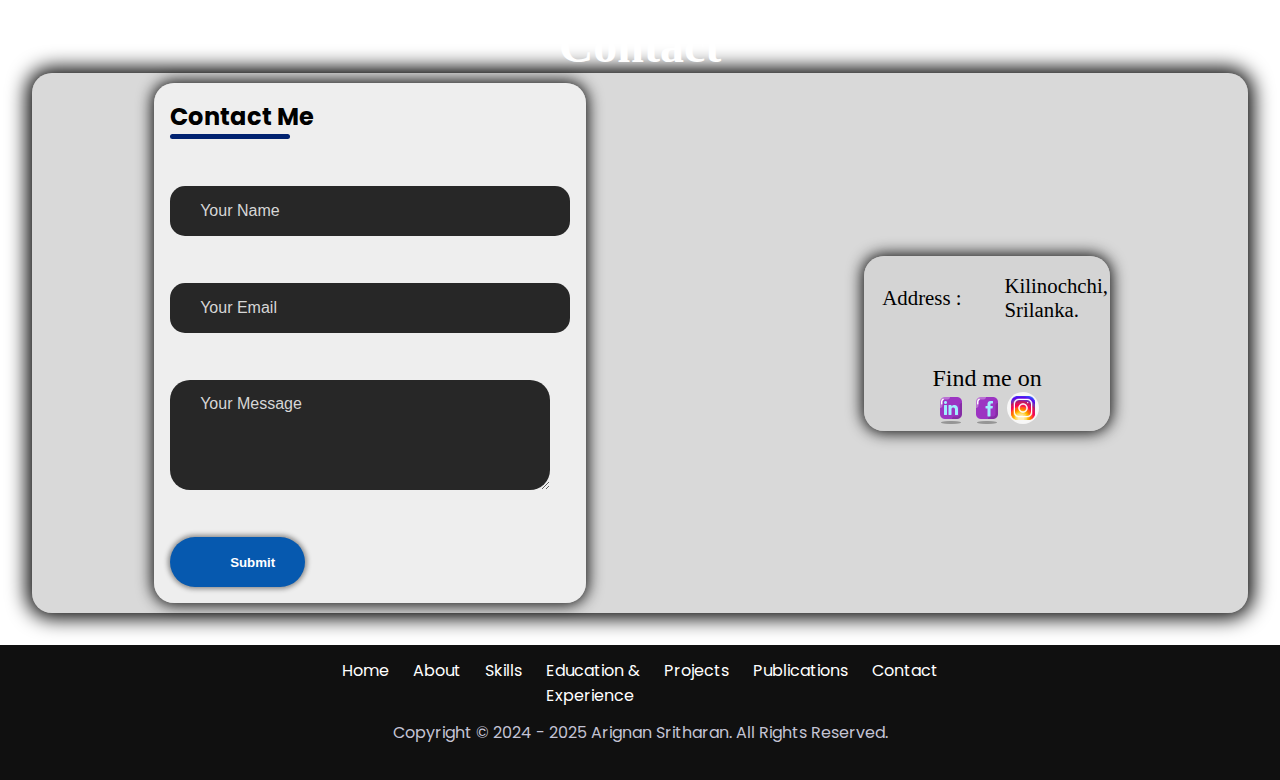
==== commit 1c005a0f: "contact section updated" ====
--- a/index.html
+++ b/index.html
@@ -943,7 +943,7 @@
           <input type="text" name="c-name" placeholder="Your Name" class="contact-input" required>
           <input type="email" name="c-email" placeholder="Your Email" class="contact-input" required>
           <textarea name="c-message" placeholder="Your Message" class="contact-input" required></textarea>
-          <button type="submit"><img src="assets\img\1\sts.png" alt="img"><h5>Submit</h5></button> 
+          <button type="submit"><img src="assets\img\1\message.gif" alt="img"><h5>Submit</h5></button> 
         
         </form>
         <div class="contact-right">
--- a/assets/css/style.css
+++ b/assets/css/style.css
@@ -2107,7 +2107,7 @@
   gap: 10px;
   border: none;
   border-radius: 50px;
-  background: #609c00;
+  background: #0659af;
   cursor: pointer;
   margin: 1rem;
   box-shadow: 0px 0px 5px 2px rgb(0 0 0 / 42%);
